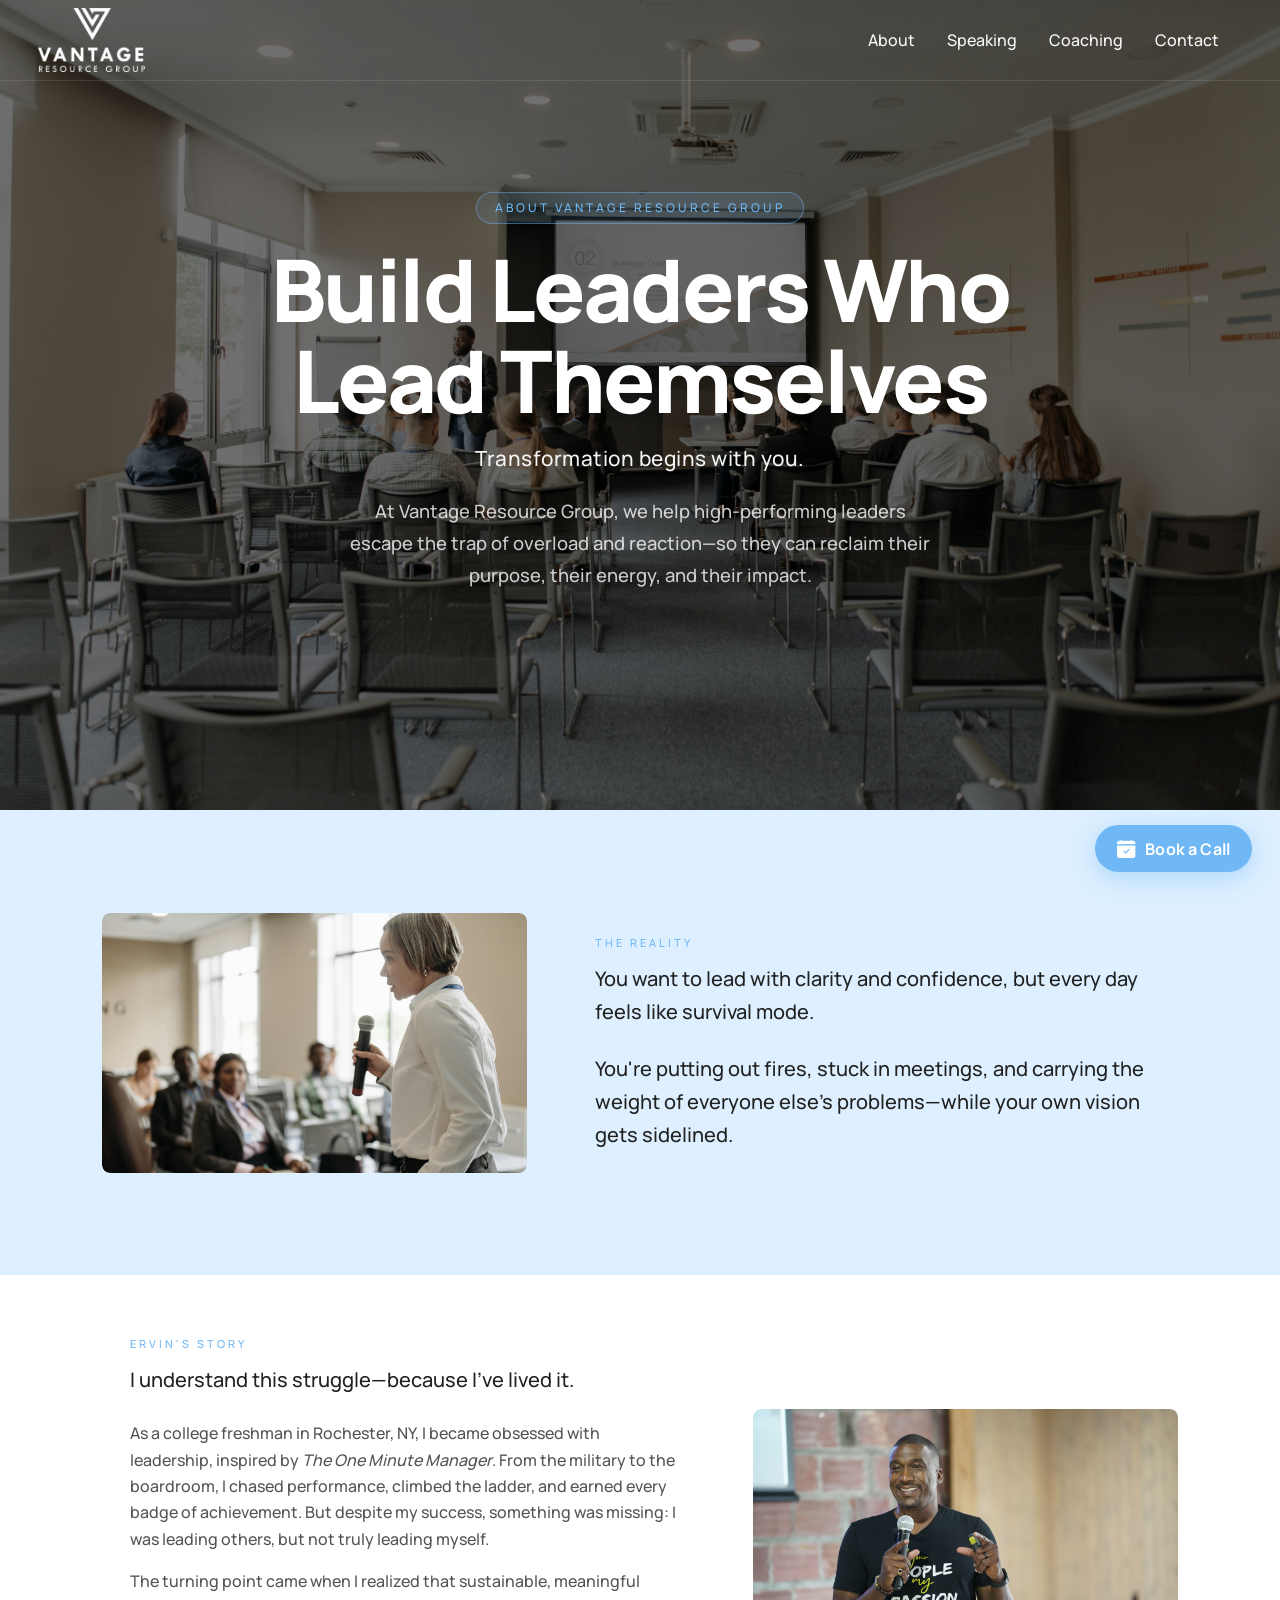
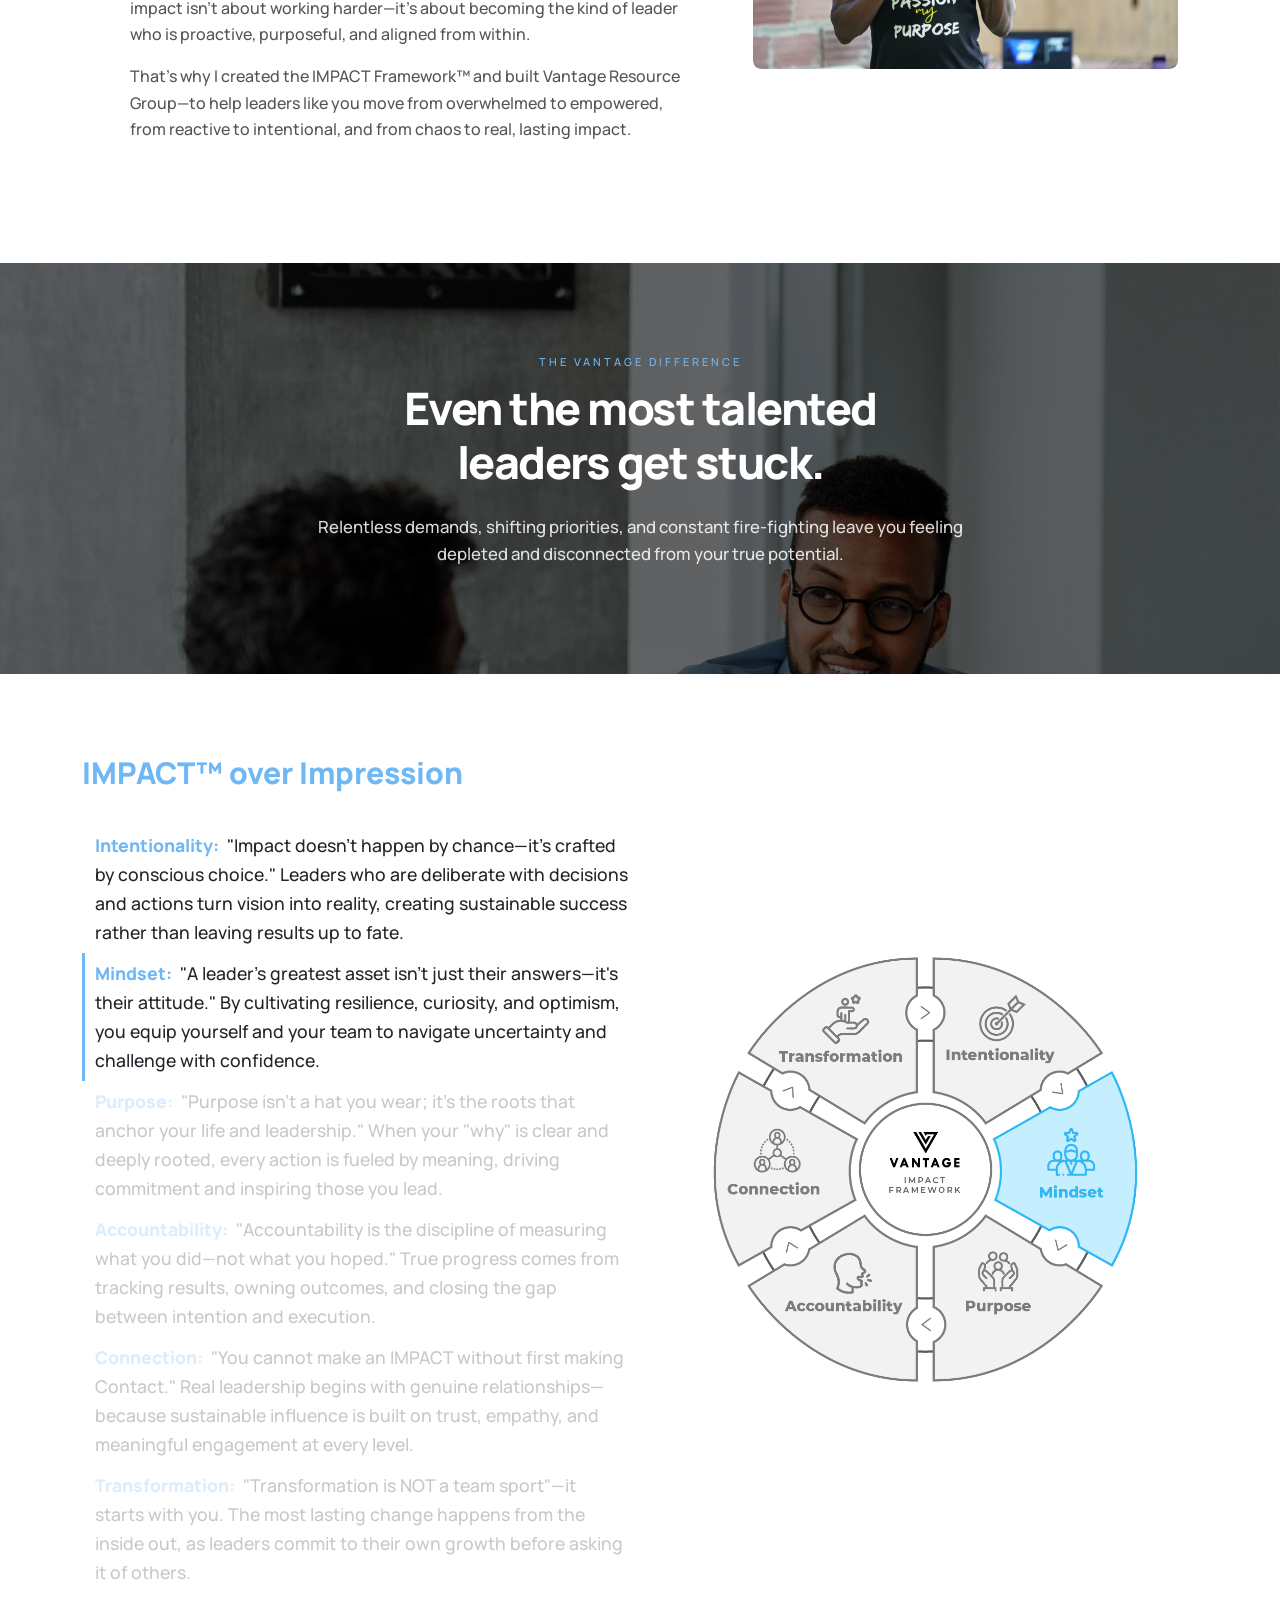
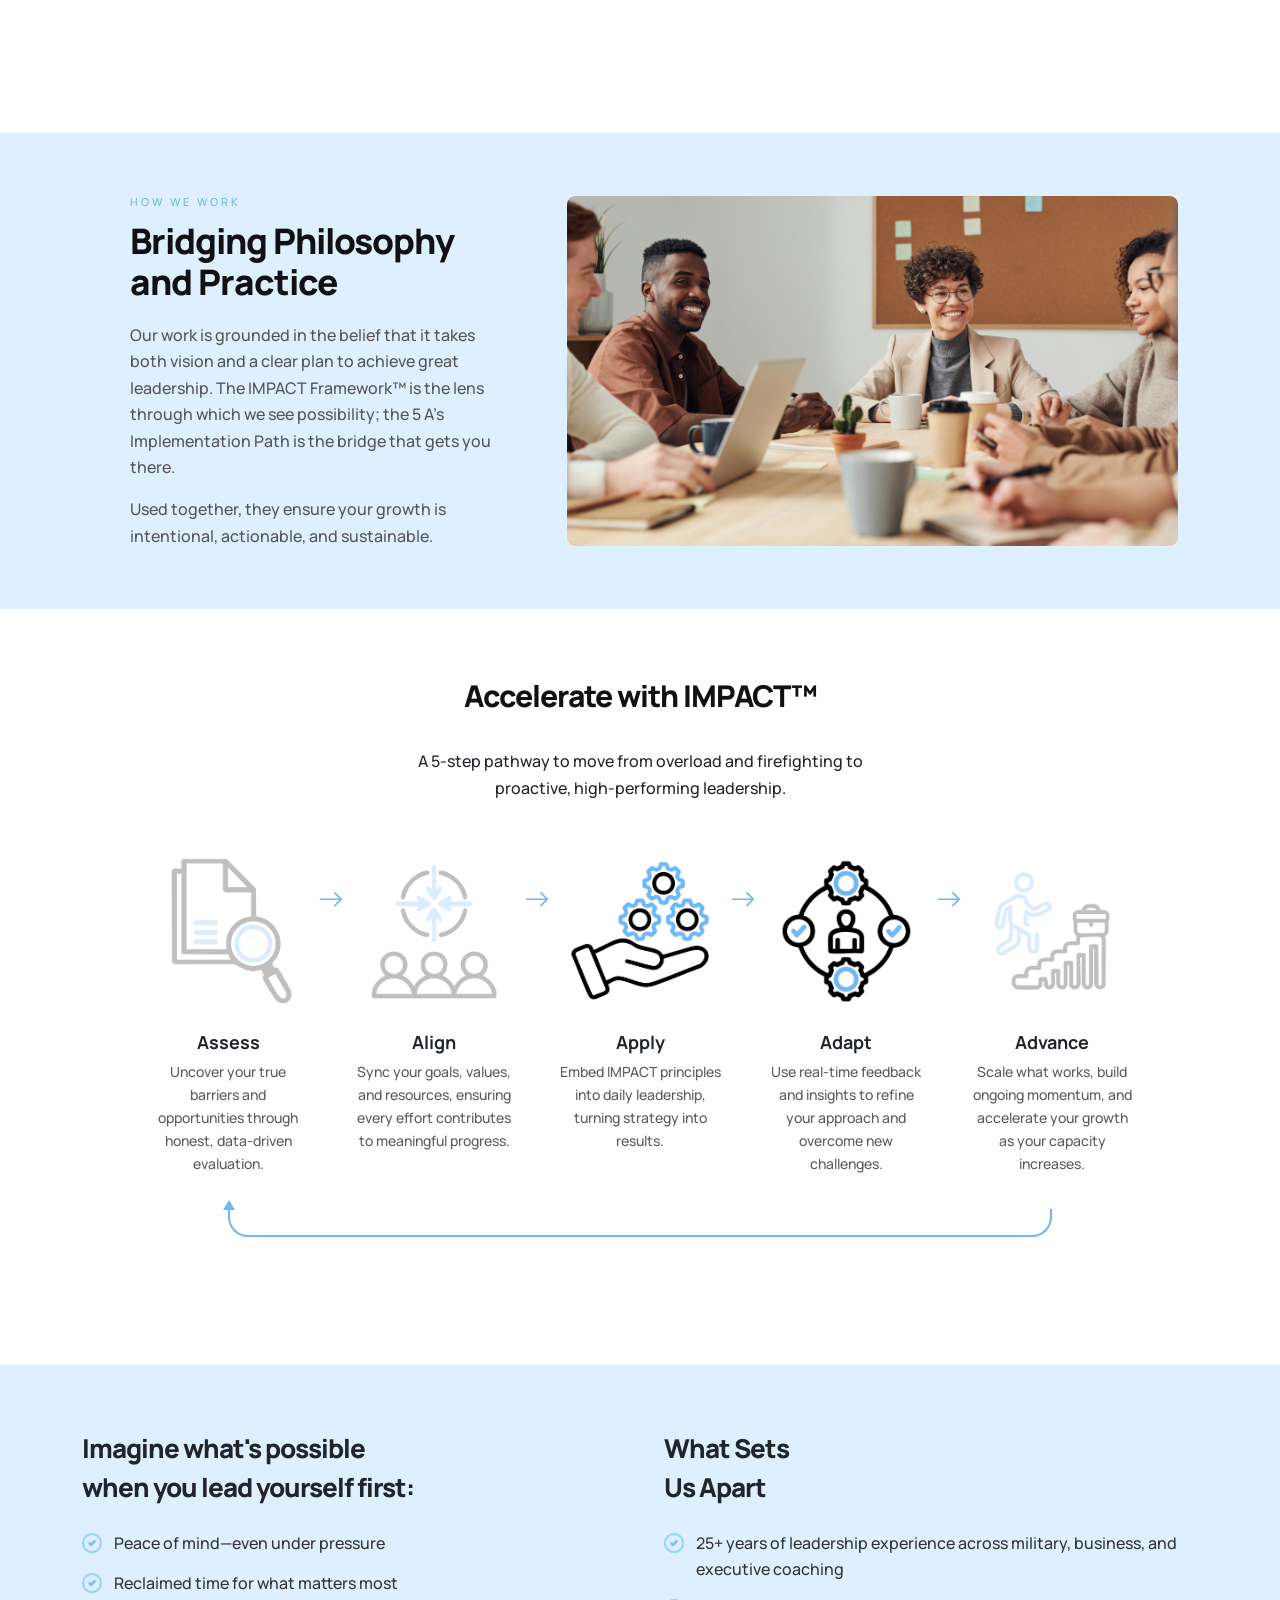
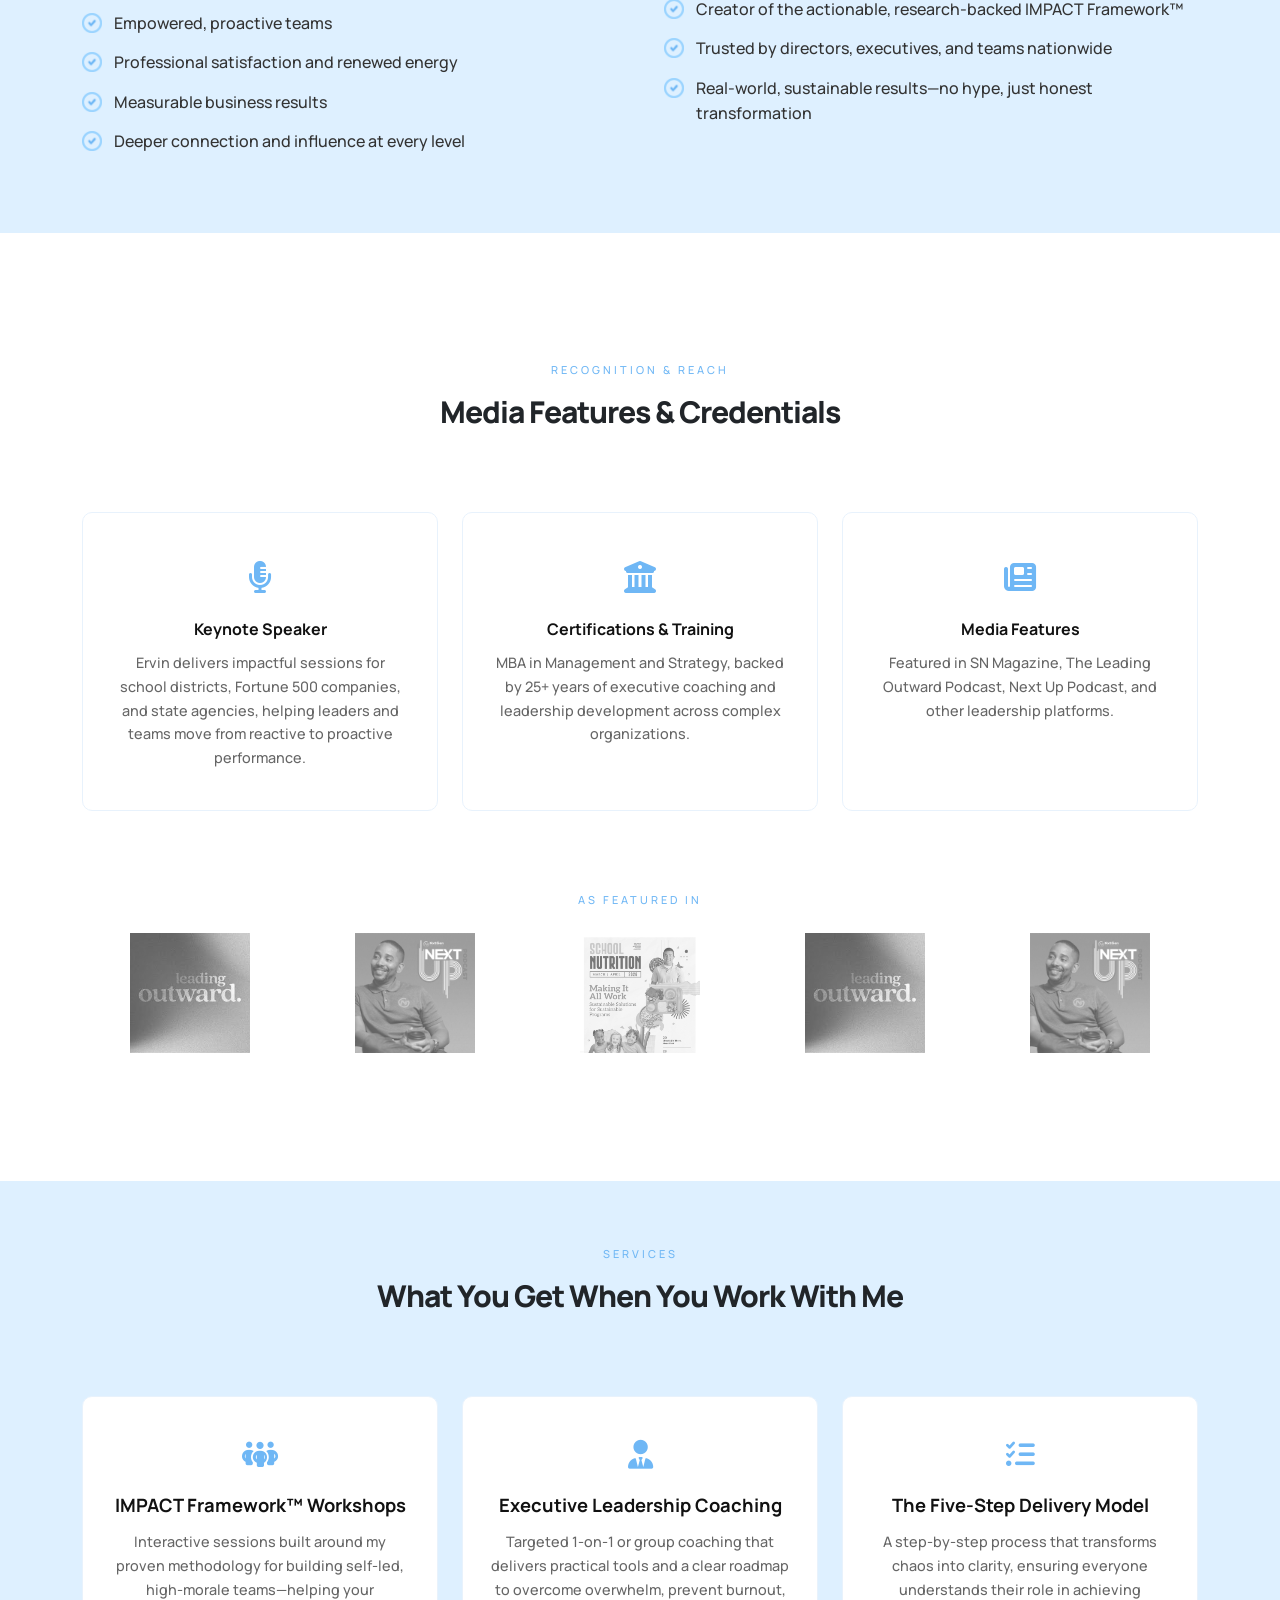
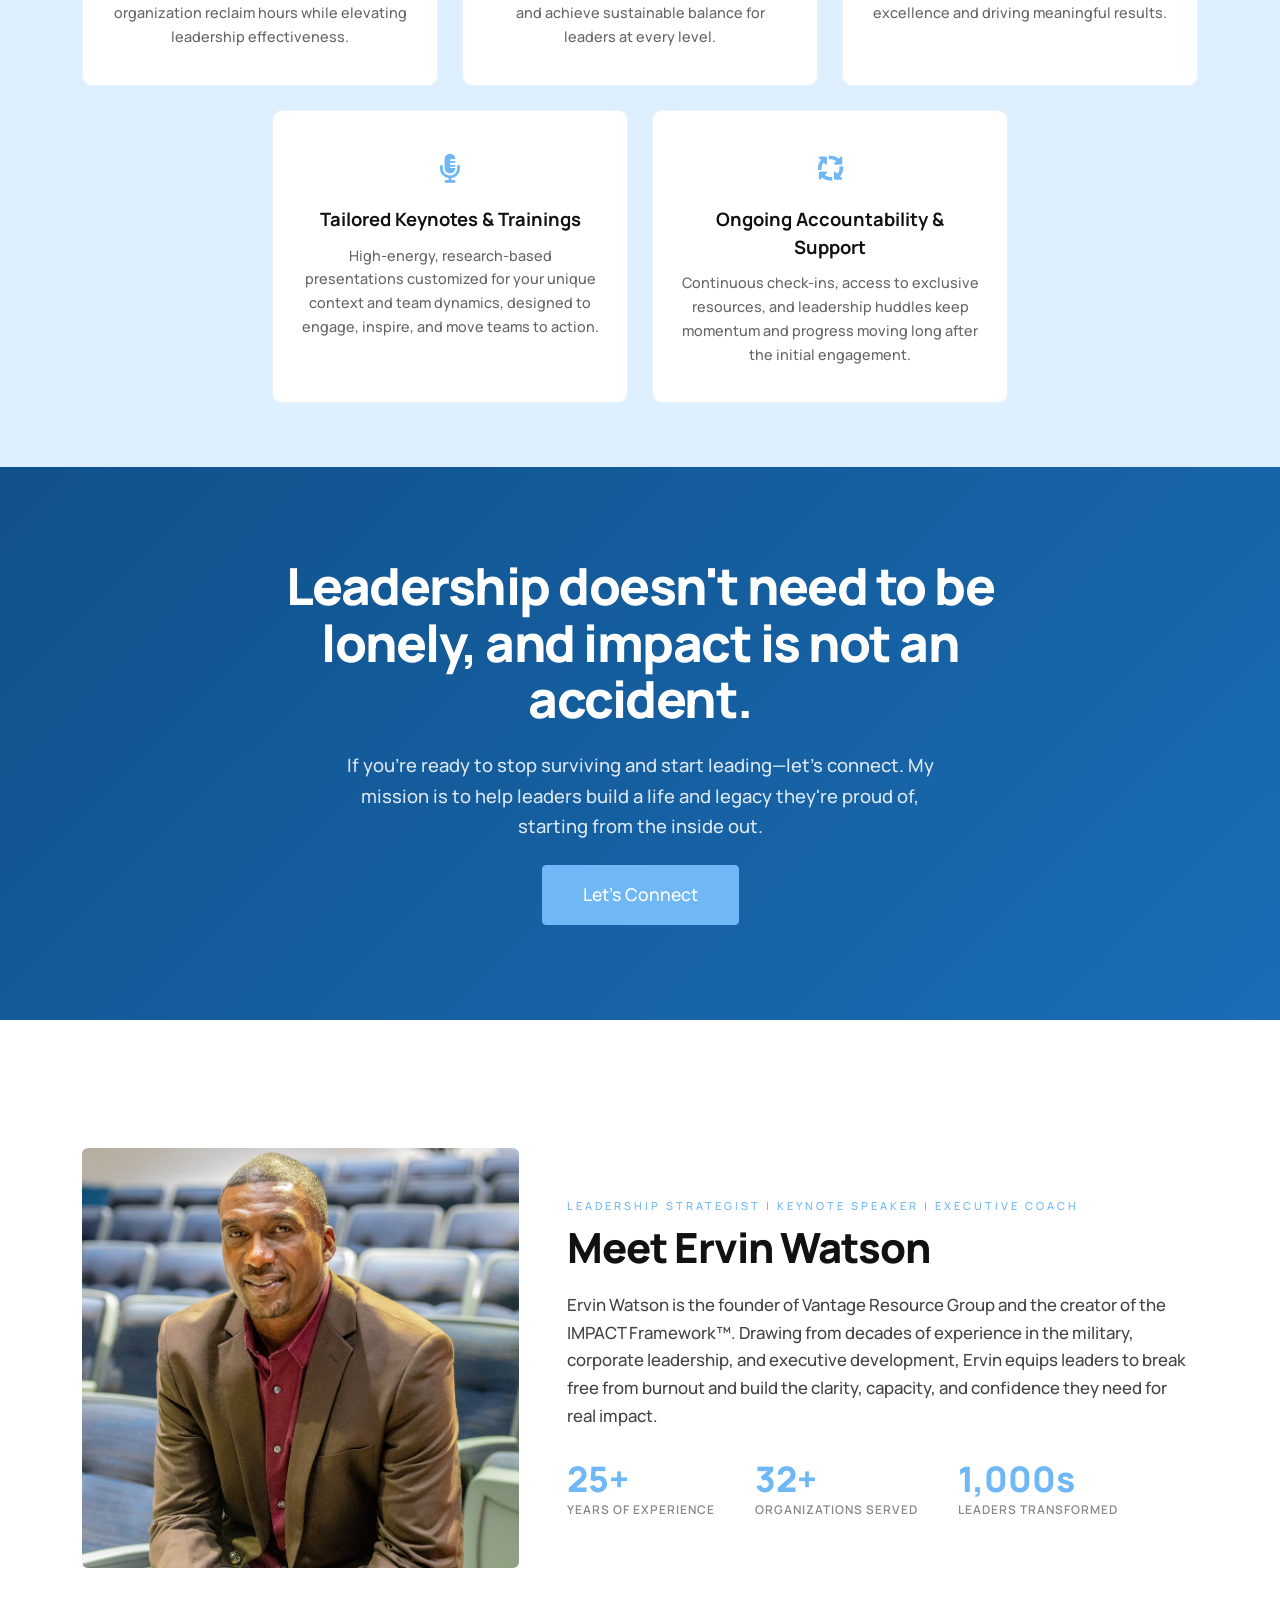
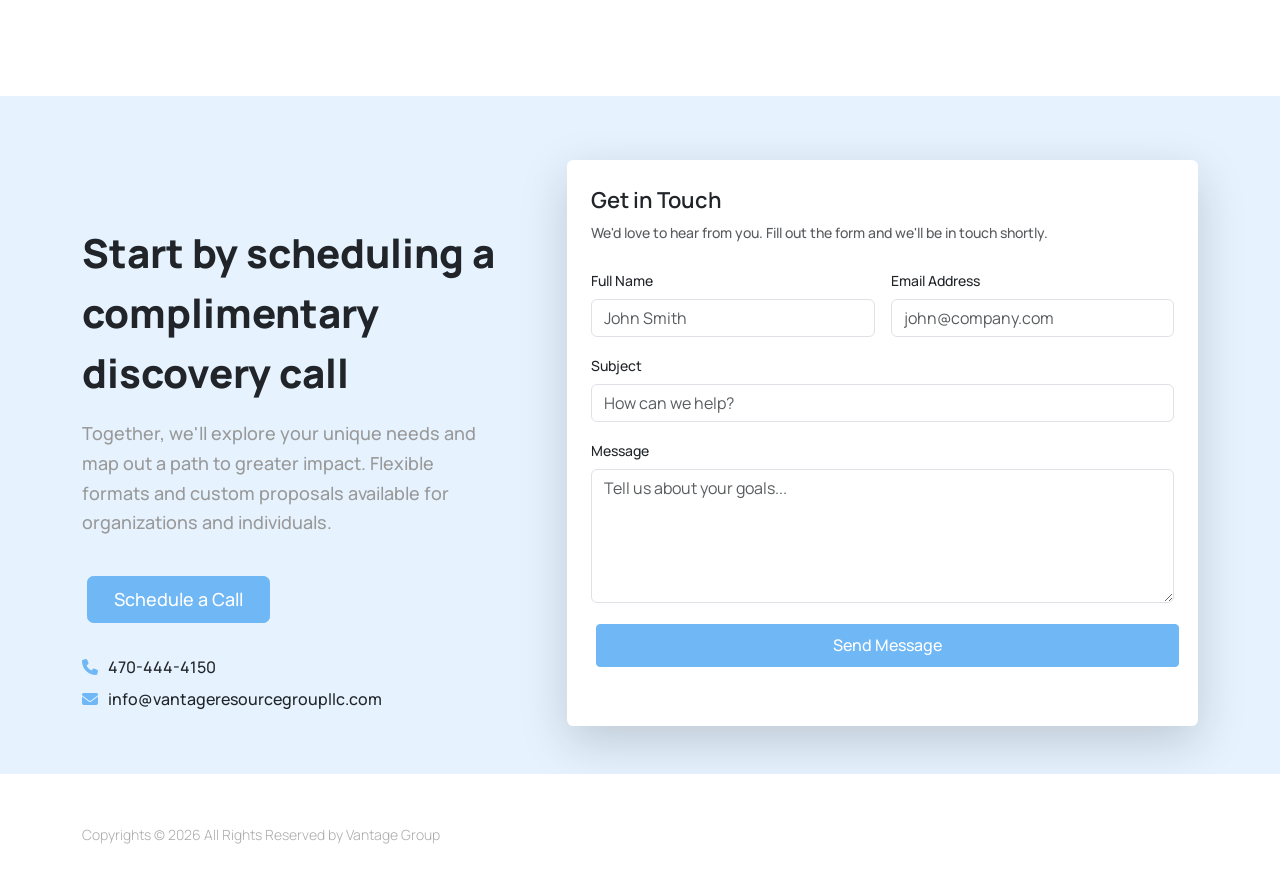
==== about.html @ b263b1ba "contact form working with the right email" ====
<!DOCTYPE html>
<html dir="ltr" lang="en-US">

<head>

	<meta http-equiv="content-type" content="text/html; charset=utf-8">
	<meta http-equiv="x-ua-compatible" content="IE=edge">
	<meta name="author" content="SemiColonWeb">
	<meta name="description" content="About Ervin Watson - Leadership strategist, keynote speaker, and founder of the IMPACT Framework™ at Vantage Resource Group.">

	<!-- Favicon -->
	<link rel="icon" type="image/x-icon" href="images/favicon.ico">

	<!-- Font Imports -->
	<link rel="preconnect" href="https://fonts.googleapis.com">
	<link rel="preconnect" href="https://fonts.gstatic.com" crossorigin>
	<link href="https://fonts.googleapis.com/css2?family=Manrope:wght@300;400;500;600;700;800&display=swap" rel="stylesheet">

	<!-- Core Style -->
	<link rel="stylesheet" href="style.css">

	<!-- Font Icons (CDN) -->
	<link rel="stylesheet" href="https://cdnjs.cloudflare.com/ajax/libs/font-awesome/6.5.1/css/all.min.css">
	<link rel="stylesheet" href="https://cdn.jsdelivr.net/npm/bootstrap-icons@1.11.2/font/bootstrap-icons.min.css">
	<link rel="stylesheet" href="https://unicons.iconscout.com/release/v4.0.8/css/line.css">
	<link rel="stylesheet" href="css/font-icons.css">
	<link rel="stylesheet" href="css/et-line.css">

	<!-- Plugins/Components CSS -->
	<link rel="stylesheet" href="css/swiper.css">

	<!-- Niche Demos -->
	<link rel="stylesheet" href="css/business.css">

	<!-- Custom CSS -->
	<link rel="stylesheet" href="css/custom.css">
	<meta name="viewport" content="width=device-width, initial-scale=1">

	<title>About us | Vantage Group</title>

</head>

<body class="stretched">

	<!-- Document Wrapper
	============================================= -->
	<div id="wrapper">

		<!-- Header
		============================================= -->
		<header id="header" class="full-header transparent-header dark header-size-md" data-sticky-class="not-dark"
			data-responsive-class="not-dark" data-sticky-offset="full" data-sticky-offset-negative="auto">
			<div id="header-wrap">
				<div class="container">
					<div class="header-row">

						<!-- Logo
						============================================= -->
						<div id="logo">
							<a href="index.html">
								<img class="logo-default p-2" srcset="images/logo-dark.png, images/logo-dark@2x.png 2x"
									src="images/logo-dark@2x.png" alt="Vantage Logo">
								<img class="logo-dark p-2" srcset="images/logo.png, images/logo@2x.png 2x"
									src="images/logo@2x.png" alt="Vantage Logo">
							</a>
						</div><!-- #logo end -->

						<div class="primary-menu-trigger">
							<button class="cnvs-hamburger" type="button" title="Open Mobile Menu">
								<span class="cnvs-hamburger-box"><span class="cnvs-hamburger-inner"></span></span>
							</button>
						</div>

						<!-- Primary Navigation
						============================================= -->
						<nav class="primary-menu">
							<ul class="menu-container">
								<li class="menu-item current-menu-item"><a class="menu-link" href="about.html">
										<div>About</div>
									</a></li>
								<li class="menu-item"><a class="menu-link" href="speaking.html">
										<div>Speaking</div>
									</a></li>
								<li class="menu-item"><a class="menu-link" href="coaching.html">
										<div>Coaching</div>
									</a></li>
								<li class="menu-item"><a class="menu-link" href="contact.html">
										<div>Contact</div>
									</a></li>
							</ul>
						</nav><!-- #primary-menu end -->

					</div>
				</div>
			</div>
			<div class="header-wrap-clone"></div>
		</header><!-- #header end -->

		<!-- Hero
		============================================= -->
		<section id="about-hero" class="include-header dark">
			<div class="vrg-about-hero-bg">
				<img src="images/about/about-bg.jpg" alt="" class="vrg-about-hero-img">
				<div class="vrg-about-hero-overlay"></div>
			</div>
			<div class="container vrg-about-hero-content mobile-about">
				<p class="vrg-about-eyebrow">About Vantage Resource Group</p>
				<h1 class="vrg-about-hero-title">Build Leaders Who<br>Lead Themselves</h1>
				<p class="vrg-about-hero-tagline">Transformation begins with you.</p>
				<p class="vrg-about-hero-sub">At Vantage Resource Group, we help high-performing leaders escape the trap of overload and reaction—so they can reclaim their purpose, their energy, and their impact.</p>
			</div>
		</section><!-- #about-hero end -->

		<!-- Content
		============================================= -->
		<section id="content">
			<div class="content-wrap pb-0 pt-0" style="z-index: 1;">

				<!-- Survival Mode Split Section
				============================================= -->
				<div class="section vrg-split-section" style="margin-bottom: 0 !important; background-color: #def0ff;  margin-top: 0;">
					<div class="container">
						<div class="row align-items-center g-0">

							<div data-animate="fadeInLeft" class="col-lg-5">
								<div class="vrg-split-img-wrap vrg-split-img-short">
									<img src="images/about/about-bg3.jpg" alt="Leader in survival mode" class="vrg-split-img">
								</div>
							</div>

							<div data-animate="fadeInRight" class="col-lg-7">
								<div class="vrg-split-text">
									<p class="vrg-about-label">The Reality</p>
									<p class="vrg-split-body">You want to lead with clarity and confidence, but every day feels like survival mode.</p>
									<p class="vrg-split-body">You're putting out fires, stuck in meetings, and carrying the weight of everyone else's problems—while your own vision gets sidelined.</p>
								</div>
							</div>

						</div>
					</div>
				</div><!-- Survival Mode end -->

				<!-- Ervin's Story
				============================================= -->
				<div class="section bg-transparent vrg-split-section" style="padding-top: 0 !important; padding-bottom: 60px !important; margin-top: 0 !important; margin-bottom: 0 !important;">
					<div class="container">
						<div class="row align-items-center g-0">

							<div data-animate="fadeInRight" class="col-lg-5 order-lg-2">
								<div class="vrg-split-img-wrap vrg-split-img-short">
									<img src="images/about/about-bg5.jpg" alt="Ervin Watson" class="vrg-split-img">
								</div>
							</div>

							<div data-animate="fadeInLeft" class="col-lg-7 order-lg-1">
								<div class="vrg-split-text">
									<p class="vrg-about-label">Ervin's Story</p>
									<p class="vrg-split-body">I understand this struggle—because I've lived it.</p>
									<p class="vrg-split-body-light">As a college freshman in Rochester, NY, I became obsessed with leadership, inspired by <em>The One Minute Manager</em>. From the military to the boardroom, I chased performance, climbed the ladder, and earned every badge of achievement. But despite my success, something was missing: I was leading others, but not truly leading myself.</p>
									<p class="vrg-split-body-light">The turning point came when I realized that sustainable, meaningful impact isn't about working harder—it's about becoming the kind of leader who is proactive, purposeful, and aligned from within.</p>
									<p class="vrg-split-body-light">That's why I created the IMPACT Framework™ and built Vantage Resource Group—to help leaders like you move from overwhelmed to empowered, from reactive to intentional, and from chaos to real, lasting impact.</p>
								</div>
							</div>

						</div>
					</div>
				</div><!-- Ervin's Story end -->

				<!-- Unique Approach / Proactivity Highlight
				============================================= -->
				<div data-animate="fadeIn" class="parallax scroll-detect mt-0 mb-0 border-top-0">
					<img src="images/parallax-bg.jpg" class="parallax-bg">
					<div class="parallax-overlay"></div>
					<div class="container" style="padding-top: 90px; padding-bottom: 90px;">
						<div class="row justify-content-center">
							<div class="col-lg-8 text-center dark">
								<p class="vrg-about-label" style="color: #6fb7f5;">The Vantage Difference</p>
								<h2 class="vrg-approach-title">Even the most talented<br>leaders get stuck.</h2>
								<p class="vrg-approach-body">Relentless demands, shifting priorities, and constant fire-fighting leave you feeling depleted and disconnected from your true potential.</p>
							</div>
						</div>
					</div>
				</div><!-- Approach end -->

				<!-- IMPACT Framework
				============================================= -->
				<div id="our-process" class="section mt-0 bg-transparent" style="margin-bottom: 0 !important; padding-top: 60px; padding-bottom: 60px;">
					<div class="container">
						<div class="row g-4 align-items-center py-3">

							<div data-animate="fadeInLeft" class="col-lg-6">
								<div>
									<h2 style="color: #6fb7f5;">IMPACT™ over Impression</h2>
									<div class="vrg-impact-quotes mt-3">
										<div class="vrg-iq-item active"><span class="vrg-iq-label">Intentionality:</span> "Impact doesn't happen by chance—it's crafted by conscious choice." Leaders who are deliberate with decisions and actions turn vision into reality, creating sustainable success rather than leaving results up to fate.</div>
										<div class="vrg-iq-item"><span class="vrg-iq-label">Mindset:</span> "A leader's greatest asset isn't just their answers—it's their attitude." By cultivating resilience, curiosity, and optimism, you equip yourself and your team to navigate uncertainty and challenge with confidence.</div>
										<div class="vrg-iq-item"><span class="vrg-iq-label">Purpose:</span> "Purpose isn't a hat you wear; it's the roots that anchor your life and leadership." When your "why" is clear and deeply rooted, every action is fueled by meaning, driving commitment and inspiring those you lead.</div>
										<div class="vrg-iq-item"><span class="vrg-iq-label">Accountability:</span> "Accountability is the discipline of measuring what you did—not what you hoped." True progress comes from tracking results, owning outcomes, and closing the gap between intention and execution.</div>
										<div class="vrg-iq-item"><span class="vrg-iq-label">Connection:</span> "You cannot make an IMPACT without first making Contact." Real leadership begins with genuine relationships—because sustainable influence is built on trust, empathy, and meaningful engagement at every level.</div>
										<div class="vrg-iq-item"><span class="vrg-iq-label">Transformation:</span> "Transformation is NOT a team sport"—it starts with you. The most lasting change happens from the inside out, as leaders commit to their own growth before asking it of others.</div>
									</div>
								</div>
							</div>

							<div data-animate="fadeInRight" class="col-lg-6">
								<div class="vrg-gallery-wrapper" style="justify-content: center;">
									<div class="vrg-gallery">
										<div class="vrg-gallery-track">
											<img src="images/impact-1.png" alt="" class="vrg-gallery-slide active"
												data-title="Intentionality" data-text="Lead by design, not by default">
											<img src="images/impact-2.png" alt="" class="vrg-gallery-slide"
												data-title="Mindset"
												data-text="Master internal narratives and build resilience">
											<img src="images/impact-3.png" alt="" class="vrg-gallery-slide"
												data-title="Purpose"
												data-text="Anchor every action to what matters most">
											<img src="images/impact-4.png" alt="" class="vrg-gallery-slide"
												data-title="Accountability"
												data-text="Foster ownership without burnout">
											<img src="images/impact-5.png" alt="" class="vrg-gallery-slide"
												data-title="Connection"
												data-text="Strengthen influence through authentic relationships">
											<img src="images/impact-6.png" alt="" class="vrg-gallery-slide"
												data-title="Transformation"
												data-text="Drive lasting, measurable growth">
										</div>
									</div>
								</div>
							</div>
						</div>
					</div>
				</div><!-- IMPACT Framework end -->

				<!-- Bridging Philosophy and Practice
				============================================= -->
				<div class="section vrg-split-section" style="background-color: #def0ff; padding-bottom: 0; padding-top: 0;">
					<div class="container">
						<div class="row align-items-center g-0">

							<div data-animate="fadeInRight" class="col-lg-7 order-lg-2">
								<div class="vrg-split-img-wrap vrg-split-img-shorter">
									<img src="images/about/about-bg4.jpg" alt="Bridging Philosophy and Practice" class="vrg-split-img">
								</div>
							</div>

							<div data-animate="fadeInLeft" class="col-lg-5 order-lg-1">
								<div class="vrg-split-text">
									<p class="vrg-about-label">How We Work</p>
									<h3 class="vrg-split-heading">Bridging Philosophy<br>and Practice</h3>
									<p class="vrg-split-body-light">Our work is grounded in the belief that it takes both vision and a clear plan to achieve great leadership. The IMPACT Framework™ is the lens through which we see possibility; the 5 A's Implementation Path is the bridge that gets you there.</p>
									<p class="vrg-split-body-light">Used together, they ensure your growth is intentional, actionable, and sustainable.</p>
								</div>
							</div>

						</div>
					</div>
				</div><!-- Bridging Philosophy end -->

				<!-- Accelerate with IMPACT — 5 A's connected process
				============================================= -->
				<div class="section" style="background-color: #fff; margin-top: 0 !important; padding-top: 0 !important;">
					<div class="container">

						<div class="text-center mb-5" data-animate="fadeInUp">
							<h2 class="text-transform-none" style="color: #111; letter-spacing: -1px;">Accelerate with IMPACT™</h2>
							<p class="mt-2" style="max-width: 620px; margin: 0 auto;">A 5-step pathway to move from overload and firefighting to <br> proactive, high-performing leadership.</p>
						</div>

						<div class="vrg-process-steps" data-animate="fadeInUp">

							<div class="vrg-ps-item vrg-team-item">
								<img src="images/a1.png" alt="Assess">
								<h5 class="mt-3 mb-1">Assess</h5>
								<p class="text-muted small">Uncover your true barriers and opportunities through honest, data-driven evaluation.</p>
							</div>

							<div class="vrg-ps-arrow"><i class="bi-arrow-right"></i></div>

							<div class="vrg-ps-item vrg-team-item">
								<img src="images/a2.png" alt="Align">
								<h5 class="mt-3 mb-1">Align</h5>
								<p class="text-muted small">Sync your goals, values, and resources, ensuring every effort contributes to meaningful progress.</p>
							</div>

							<div class="vrg-ps-arrow"><i class="bi-arrow-right"></i></div>

							<div class="vrg-ps-item vrg-team-item">
								<img src="images/a3.png" alt="Apply">
								<h5 class="mt-3 mb-1">Apply</h5>
								<p class="text-muted small">Embed IMPACT principles into daily leadership, turning strategy into results.</p>
							</div>

							<div class="vrg-ps-arrow"><i class="bi-arrow-right"></i></div>

							<div class="vrg-ps-item vrg-team-item">
								<img src="images/a4.png" alt="Adapt">
								<h5 class="mt-3 mb-1">Adapt</h5>
								<p class="text-muted small">Use real-time feedback and insights to refine your approach and overcome new challenges.</p>
							</div>

							<div class="vrg-ps-arrow"><i class="bi-arrow-right"></i></div>

							<div class="vrg-ps-item vrg-team-item">
								<img src="images/a5.png" alt="Advance">
								<h5 class="mt-3 mb-1">Advance</h5>
								<p class="text-muted small">Scale what works, build ongoing momentum, and accelerate your growth as your capacity increases.</p>
							</div>

						</div>

						<!-- Loop arrow (shown when Advance is active) -->
						<div data-animate="fadeInUp" id="vrg-loop-arrow">
							<div class="vrg-loop-arc"></div>
						</div>

					</div>
				</div><!-- 5 A's end -->

				<!-- Imagine / What Sets Us Apart
				============================================= -->
				<div class="section" style="background-color: #def0ff;">
					<div class="container">
						<div class="row g-5 justify-content-center">

							<div data-animate="fadeInLeft" class="col-lg-6">
								<h3 class="text-transform-none mb-4" style="font-weight: 800; letter-spacing: -1px;">Imagine what's possible <br> when you lead yourself first:</h3>
								<ul class="vrg-check-list">
									<li>Peace of mind—even under pressure</li>
									<li>Reclaimed time for what matters most</li>
									<li>Empowered, proactive teams</li>
									<li>Professional satisfaction and renewed energy</li>
									<li>Measurable business results</li>
									<li>Deeper connection and influence at every level</li>
								</ul>
							</div>

							<div data-animate="fadeInRight" class="col-lg-6">
								<h3 class="text-transform-none mb-4" style="font-weight: 800; letter-spacing: -1px;">What Sets <br> Us Apart</h3>
								<ul class="vrg-check-list">
									<li>25+ years of leadership experience across military, business, and executive coaching</li>
									<li>Creator of the actionable, research-backed IMPACT Framework™</li>
									<li>Trusted by directors, executives, and teams nationwide</li>
									<li>Real-world, sustainable results—no hype, just honest transformation</li>
								</ul>
							</div>

						</div>
					</div>
				</div><!-- Imagine / What Sets Us Apart end -->

				<!-- Media Features / Credentials
				============================================= -->
				<div class="section bg-transparent" >
					<div class="container">
						<div class="row justify-content-center mb-5">
							<div class="col-lg-7 text-center">
								<p class="vrg-about-label">Recognition &amp; Reach</p>
								<h2 class="text-transform-none" style="letter-spacing: -1px;">Media Features &amp; Credentials</h2>
							</div>
						</div>

						<!-- Credential Cards -->
						<div class="row g-4 justify-content-center mb-6">

							<div data-animate="fadeInLeft" class="col-sm-6 col-lg-4">
								<div class="vrg-credential-card">
									<i class="fa-solid fa-microphone-lines vrg-credential-icon"></i>
									<h5 class="vrg-credential-title">Keynote Speaker</h5>
									<p class="vrg-credential-desc">Ervin delivers impactful sessions for school districts, Fortune 500 companies, and state agencies, helping leaders and teams move from reactive to proactive performance.</p>
								</div>
							</div>

							<div data-animate="fadeInUp" class="col-sm-6 col-lg-4">
								<div class="vrg-credential-card">
									<i class="fa-solid fa-building-columns vrg-credential-icon"></i>
									<h5 class="vrg-credential-title">Certifications &amp; Training</h5>
									<p class="vrg-credential-desc">MBA in Management and Strategy, backed by 25+ years of executive coaching and leadership development across complex organizations.</p>
								</div>
							</div>

							<div data-animate="fadeInRight" class="col-sm-6 col-lg-4">
								<div class="vrg-credential-card">
									<i class="fa-solid fa-newspaper vrg-credential-icon"></i>
									<h5 class="vrg-credential-title">Media Features</h5>
									<p class="vrg-credential-desc">Featured in SN Magazine, The Leading Outward Podcast, Next Up Podcast, and other leadership platforms.</p>
								</div>
							</div>

						</div>

						<!-- Media Logo Strip -->
						<div class="text-center mb-4">
							<p class="vrg-about-label">As Featured In</p>
						</div>
						<div id="oc-media-logos" class="owl-carousel owl-carousel-full carousel-widget customjs">
							<div class="oc-item text-center">
								<img src="images/about/logo1.jpg" alt="Media outlet" class="vrg-media-logo-img">
							</div>
							<div class="oc-item text-center">
								<img src="images/about/logo2.jpg" alt="Media outlet" class="vrg-media-logo-img">
							</div>
							<div class="oc-item text-center">
								<img src="images/about/logo3.jpg" alt="Media outlet" class="vrg-media-logo-img">
							</div>
							<!-- Duplicated for continuous loop feel -->
							<div class="oc-item text-center">
								<img src="images/about/logo1.jpg" alt="Media outlet" class="vrg-media-logo-img">
							</div>
							<div class="oc-item text-center">
								<img src="images/about/logo2.jpg" alt="Media outlet" class="vrg-media-logo-img">
							</div>
							<div class="oc-item text-center">
								<img src="images/about/logo3.jpg" alt="Media outlet" class="vrg-media-logo-img">
							</div>
							<div class="oc-item text-center">
								<img src="images/about/logo1.jpg" alt="Media outlet" class="vrg-media-logo-img">
							</div>
							<div class="oc-item text-center">
								<img src="images/about/logo2.jpg" alt="Media outlet" class="vrg-media-logo-img">
							</div>
							<div class="oc-item text-center">
								<img src="images/about/logo3.jpg" alt="Media outlet" class="vrg-media-logo-img">
							</div>
						</div>

					</div>
				</div><!-- Media end -->

				<!-- What You Get
				============================================= -->
				<div class="section" style="background-color: #def0ff; margin-bottom: 0 !important;">
					<div class="container">
						<div class="row justify-content-center mb-5">
							<div class="col-lg-7 text-center" data-animate="fadeInUp">
								<p class="vrg-about-label">Services</p>
								<h2 class="text-transform-none" style="letter-spacing: -1px;">What You Get When You Work With Me</h2>
							</div>
						</div>

						<div class="row g-4 justify-content-center">

							<div data-animate="fadeInUp" class="col-sm-6 col-lg-4">
								<div class="vrg-value-card">
									<div class="vrg-value-icon"><i class="fa-solid fa-people-group"></i></div>
									<h5 class="vrg-value-title">IMPACT Framework™ Workshops</h5>
									<p class="vrg-value-desc">Interactive sessions built around my proven methodology for building self-led, high-morale teams—helping your organization reclaim hours while elevating leadership effectiveness.</p>
								</div>
							</div>

							<div data-animate="fadeInUp" class="col-sm-6 col-lg-4">
								<div class="vrg-value-card">
									<div class="vrg-value-icon"><i class="fa-solid fa-user-tie"></i></div>
									<h5 class="vrg-value-title">Executive Leadership Coaching</h5>
									<p class="vrg-value-desc">Targeted 1-on-1 or group coaching that delivers practical tools and a clear roadmap to overcome overwhelm, prevent burnout, and achieve sustainable balance for leaders at every level.</p>
								</div>
							</div>

							<div data-animate="fadeInUp" class="col-sm-6 col-lg-4">
								<div class="vrg-value-card">
									<div class="vrg-value-icon"><i class="fa-solid fa-list-check"></i></div>
									<h5 class="vrg-value-title">The Five-Step Delivery Model</h5>
									<p class="vrg-value-desc">A step-by-step process that transforms chaos into clarity, ensuring everyone understands their role in achieving excellence and driving meaningful results.</p>
								</div>
							</div>

							<div data-animate="fadeInUp" class="col-sm-6 col-lg-4">
								<div class="vrg-value-card">
									<div class="vrg-value-icon"><i class="fa-solid fa-microphone-lines"></i></div>
									<h5 class="vrg-value-title">Tailored Keynotes &amp; Trainings</h5>
									<p class="vrg-value-desc">High-energy, research-based presentations customized for your unique context and team dynamics, designed to engage, inspire, and move teams to action.</p>
								</div>
							</div>

							<div data-animate="fadeInUp" class="col-sm-6 col-lg-4">
								<div class="vrg-value-card">
									<div class="vrg-value-icon"><i class="fa-solid fa-arrows-spin"></i></div>
									<h5 class="vrg-value-title">Ongoing Accountability &amp; Support</h5>
									<p class="vrg-value-desc">Continuous check-ins, access to exclusive resources, and leadership huddles keep momentum and progress moving long after the initial engagement.</p>
								</div>
							</div>

						</div>
					</div>
				</div><!-- What You Get end -->

				<!-- Leadership Banner
				============================================= -->
				<div class="section vrg-leadership-banner" style="margin-top: 0 !important;">
					<div class="container">
						<div class="row justify-content-center">
							<div class="col-lg-9 text-center" data-animate="fadeInUp">
								<h2 class="vrg-banner-headline">Leadership doesn't need to be lonely, and impact is not an accident.</h2>
								<p class="vrg-banner-sub">If you're ready to stop surviving and start leading—let's connect. My mission is to help leaders build a life and legacy they're proud of, starting from the inside out.</p>
								<a href="https://calendly.com/ervinwatson/discovery-call" target="_blank" class="button button-rounded text-transform-none ls-0 font-primary mt-4" style="font-size: 1.1rem; padding: 16px 40px;">Let's Connect</a>
							</div>
						</div>
					</div>
				</div><!-- Leadership Banner end -->

				<!-- Photo + Bio
				============================================= -->
				<div class="section bg-transparent">
					<div class="container">
						<div class="row align-items-center g-5">

							<div data-animate="fadeInLeft" class="col-lg-5 text-center">
								<img src="images/about/ervin.png" alt="Ervin Watson" class="vrg-about-photo">
							</div>

							<div data-animate="fadeInRight" class="col-lg-7">
								<p class="vrg-about-label">Leadership Strategist | Keynote Speaker | Executive Coach</p>
								<h2 class="vrg-about-bio-name">Meet Ervin Watson</h2>
								<p class="vrg-about-bio-text">Ervin Watson is the founder of Vantage Resource Group and the creator of the IMPACT Framework™. Drawing from decades of experience in the military, corporate leadership, and executive development, Ervin equips leaders to break free from burnout and build the clarity, capacity, and confidence they need for real impact.</p>

								<div class="vrg-about-stats">
									<div class="vrg-stat">
										<span class="vrg-stat-num">25+</span>
										<span class="vrg-stat-label">Years of Experience</span>
									</div>
									<div class="vrg-stat">
										<span class="vrg-stat-num">32+</span>
										<span class="vrg-stat-label">Organizations Served</span>
									</div>
									<div class="vrg-stat">
										<span class="vrg-stat-num">1,000s</span>
										<span class="vrg-stat-label">Leaders Transformed</span>
									</div>
								</div>
							</div>

						</div>
					</div>
				</div><!-- Bio end -->

				<!-- Discovery Call
				============================================= -->
				<div id="contact" data-animate="fadeInUp" class="section pb-0 mb-0" style="background-color: #e6f3ff;">
					<div class="container">
						<div class="row align-items-center g-5">

							<div class="col-lg-5 mobile-cont" style="padding-right: 3em !important;">
								<h3 class="mb-0" style="font-size: 40px;">Start by scheduling a complimentary discovery call</h3>
								<p class="mt-3" style="font-size: 18px; color: #999;">Together, we'll explore your unique needs and map out a path to greater impact. Flexible formats and custom proposals available for organizations and individuals.</p>

								<a href="https://calendly.com/ervinwatson/discovery-call" target="_blank" rel="noopener" class="button button-large rounded-4 mt-2 mb-4" style="background-color: #6fb7f5; border-color: #6fb7f5; color: #fff;">Schedule a Call</a>

								<div class="d-flex flex-column gap-2 mt-2">
									<a href="tel:+14704444150" class="d-flex align-items-center gap-2 text-decoration-none text-dark">
										<i class="fa-solid fa-phone" style="color: #6fb7f5; width:18px;"></i>
										<span>470-444-4150</span>
									</a>
									<a href="mailto:info@vantageresourcegroupllc.com" class="d-flex align-items-center gap-2 text-decoration-none text-dark">
										<i class="fa-solid fa-envelope" style="color: #6fb7f5; width:18px;"></i>
										<span>info@vantageresourcegroupllc.com</span>
									</a>
								</div>
							</div>

							<!-- Contact Form
							============================================= -->
							<div class="col-lg-7 mb-5">
								<div class="card border-0 shadow-lg p-4 rounded-4">
									<h4 class="mb-1 fw-semibold">Get in Touch</h4>
									<p class="text-muted mb-4" style="font-size: 14px;">We'd love to hear from you. Fill
										out the form and we'll be in touch shortly.</p>
									<form id="contact-form" name="contact-form" action="https://formsubmit.co/ajax/info@vantageresourcegroupllc.com" method="POST">
										<div class="row g-3">
											<div class="col-md-6">
												<label for="contact-name" class="form-label fw-medium"
													style="font-size: 14px;">Full Name</label>
												<input type="text" id="contact-name" name="contact-name"
													class="form-control" placeholder="John Smith" required>
											</div>
											<div class="col-md-6">
												<label for="contact-email" class="form-label fw-medium"
													style="font-size: 14px;">Email Address</label>
												<input type="email" id="contact-email" name="contact-email"
													class="form-control" placeholder="john@company.com" required>
											</div>
											<div class="col-12">
												<label for="contact-subject" class="form-label fw-medium"
													style="font-size: 14px;">Subject</label>
												<input type="text" id="contact-subject" name="contact-subject"
													class="form-control" placeholder="How can we help?">
											</div>
											<div class="col-12">
												<label for="contact-message" class="form-label fw-medium"
													style="font-size: 14px;">Message</label>
												<textarea id="contact-message" name="contact-message"
													class="form-control" rows="5"
													placeholder="Tell us about your goals..." required></textarea>
											</div>
											<div class="col-12">
												<button type="submit"
													class="button button-rounded text-transform-none ls-0 font-primary w-100">Send
													Message</button>
											</div>
										</div>
									</form>
								</div>
							</div>

						</div>
					</div>
				</div><!-- Discovery Call end -->

			</div>
		</section><!-- #content end -->

		<!-- Footer
		============================================= -->
		<footer id="footer" class="border-0" style="padding: 0 !important; background-color: #FFF">
			<div class="container">
				<div class="footer">
					<div class="row col-mb-50">
						<div class="col-md-12">
							<div class="row justify-content-between col-mb-30 mt-5">
								<div class="col-12 col-md-auto text-center text-md-start">
									<small class="fw-light" style="color: #AAA">Copyrights &copy; 2026 All Rights Reserved by Vantage Group</small>
								</div>
							</div>
						</div>
					</div>
				</div>
			</div>
		</footer><!-- #footer end -->

	</div><!-- #wrapper end -->


	<script>
		(function () {
			var LIMIT = 280;

			var modalEl = document.createElement('div');
			modalEl.id = 'vrg-testimonial-modal';
			modalEl.className = 'modal fade';
			modalEl.setAttribute('tabindex', '-1');
			modalEl.innerHTML = [
				'<div class="modal-dialog modal-dialog-centered">',
					'<div class="modal-content p-5 rounded-4 border-0 shadow">',
						'<button type="button" class="btn-close align-self-end mb-3" data-bs-dismiss="modal" aria-label="Close"></button>',
						'<p class="vrg-modal-text mb-4"></p>',
						'<h4 class="vrg-modal-name h6 mb-1"></h4>',
						'<small class="vrg-modal-role d-block mb-3"></small>',
						'<div>',
							'<i class="bi-star-fill text-warning"></i>',
							'<i class="bi-star-fill text-warning"></i>',
							'<i class="bi-star-fill text-warning"></i>',
							'<i class="bi-star-fill text-warning"></i>',
							'<i class="bi-star-fill text-warning"></i>',
						'</div>',
					'</div>',
				'</div>'
			].join('');
			document.body.appendChild(modalEl);
			var bsModal = null;

			window.addEventListener('load', function () {
				document.querySelectorAll('.fslider.testimonial .slide p.mb-4').forEach(function (p) {
					var full = p.textContent.trim();
					if (full.length <= LIMIT) return;
					var short = full.slice(0, LIMIT).trimEnd();

					var slide  = p.parentElement;
					var nameEl = slide.querySelector('h4');
					var roleEl = slide.querySelector('small');

					p.innerHTML = '';
					p.appendChild(document.createTextNode(short + '\u2026 '));
					var more = document.createElement('a');
					more.href = '#';
					more.className = 'vrg-read-more';
					more.textContent = 'Read more';
					more.addEventListener('click', function (e) {
						e.preventDefault();
						modalEl.querySelector('.vrg-modal-text').textContent = full;
						modalEl.querySelector('.vrg-modal-name').textContent = nameEl ? nameEl.textContent.trim() : '';
						modalEl.querySelector('.vrg-modal-role').textContent = roleEl ? roleEl.textContent.trim() : '';
						if (!bsModal) bsModal = new bootstrap.Modal(modalEl);
						bsModal.show();
					});
					p.appendChild(more);
				});
			});
		})();
	</script>

	<!-- Floating CTA Button -->
	<a href="https://calendly.com/ervinwatson/discovery-call" target="_blank" rel="noopener" class="vrg-float-cta" aria-label="Schedule a Discovery Call">
		<span class="vrg-float-cta-icon"><i class="bi-calendar-check-fill"></i></span>
		<span class="vrg-float-cta-text">Book a Call</span>
	</a>

	<!-- JavaScripts
	============================================= -->
	<script src="js/plugins.min.js"></script>
	<script src="js/functions.bundle.js"></script>

	<!-- Media logos carousel -->
	<script>
		jQuery(window).on('load', function () {
			jQuery('#oc-media-logos').owlCarousel({
				loop: true,
				autoplay: true,
				autoplayTimeout: 2000,
				autoplaySpeed: 1000,
				autoplayHoverPause: true,
				dots: false,
				nav: false,
				margin: 10,
				items: 2,
				responsive: {
					576: { items: 3, margin: 10 },
					992: { items: 5, margin: 10 }
				}
			});
		});
	</script>

	<!-- 5 A's highlight animation -->
	<script>
		(function () {
			var items = document.querySelectorAll('.vrg-team-item');
			if (items.length) {
				var current = 0;
				items[current].classList.add('vrg-team-active');
				setInterval(function () {
					items[current].classList.remove('vrg-team-active');
					current = (current + 1) % items.length;
					items[current].classList.add('vrg-team-active');
				}, 1200);
			}
		})();
	</script>

	<!-- Loop arc alignment -->
	<script>
		(function () {
			function alignLoopArc() {
				var steps = document.querySelectorAll('.vrg-ps-item');
				var arc = document.querySelector('.vrg-loop-arc');
				var container = document.querySelector('.vrg-process-steps');
				if (!steps.length || !arc || !container) return;
				var firstRect = steps[0].getBoundingClientRect();
				var lastRect  = steps[steps.length - 1].getBoundingClientRect();
				var containerRect = container.getBoundingClientRect();
				var leftOffset  = (firstRect.left + firstRect.width / 2) - containerRect.left;
				var rightOffset = containerRect.right - (lastRect.left + lastRect.width / 2);
				arc.style.marginLeft  = leftOffset + 'px';
				arc.style.marginRight = rightOffset + 'px';
			}
			window.addEventListener('load', alignLoopArc);
			window.addEventListener('resize', alignLoopArc);
		})();
	</script>

	<!-- IMPACT gallery -->
	<script>
		(function () {
			var slides = document.querySelectorAll('#our-process .vrg-gallery-slide');
			var quotes = document.querySelectorAll('#our-process .vrg-iq-item');
			if (!slides.length) return;
			var current = 0;
			setInterval(function () {
				slides[current].classList.remove('active');
				quotes[current].classList.remove('active');
				current = (current + 1) % slides.length;
				slides[current].classList.add('active');
				quotes[current].classList.add('active');
			}, 3000);
		})();
	</script>

	<!-- Story tabs -->
	<script>
		(function () {
			var buttons = document.querySelectorAll('.vrg-tab-btn');
			var panels  = document.querySelectorAll('.vrg-tab-panel');

			buttons.forEach(function (btn) {
				btn.addEventListener('click', function () {
					var target = btn.getAttribute('data-tab');

					buttons.forEach(function (b) { b.classList.remove('active'); });
					panels.forEach(function (p) {
						p.classList.remove('active');
						p.style.display = 'none';
					});

					btn.classList.add('active');
					var panel = document.getElementById(target);
					if (panel) {
						panel.style.display = 'block';
						// Trigger transition on next frame
						requestAnimationFrame(function () {
							panel.classList.add('active');
						});
					}
				});
			});
		})();
	</script>

	<!-- Mobile menu positioning -->
	<script>
		(function () {
			var hamburger = document.querySelector('.cnvs-hamburger');
			var menu = document.querySelector('#header .primary-menu');
			var headerWrap = document.getElementById('header-wrap');
			if (hamburger && menu && headerWrap) {
				function positionMenu() {
					menu.style.top = headerWrap.getBoundingClientRect().bottom + 'px';
				}
				hamburger.addEventListener('click', positionMenu);
				window.addEventListener('resize', positionMenu);
			}
		})();
	</script>


	<script>
		(function () {
			var form = document.getElementById('contact-form');
			if (!form) return;
			form.addEventListener('submit', function (e) {
				e.preventDefault();
				var btn = form.querySelector('button[type="submit"]');
				var label = btn.textContent;
				btn.disabled = true;
				btn.textContent = 'Sending…';
				fetch(form.action, {
					method: 'POST',
					headers: { 'Accept': 'application/json' },
					body: new FormData(form)
				})
				.then(function (r) { return r.json(); })
				.then(function (data) {
					if (data.success === 'true' || data.success === true) {
						showMsg(true, "Message sent! We’ll be in touch within 1–2 business days.");
						form.reset();
					} else {
						showMsg(false, 'Something went wrong. Please try again or email us directly.');
					}
				})
				.catch(function () {
					showMsg(false, 'Something went wrong. Please try again or email us directly.');
				})
				.then(function () { btn.disabled = false; btn.textContent = label; });
			});
			function showMsg(ok, txt) {
				var el = document.getElementById('vrg-form-msg');
				if (!el) {
					el = document.createElement('p');
					el.id = 'vrg-form-msg';
					el.style.cssText = 'margin-top:12px;padding:10px 16px;border-radius:6px;font-weight:600;font-size:.9rem;';
					form.appendChild(el);
				}
				el.style.background = ok ? '#d4edda' : '#f8d7da';
				el.style.color = ok ? '#155724' : '#721c24';
				el.textContent = txt;
			}
		})();
	</script>

</body>

</html>
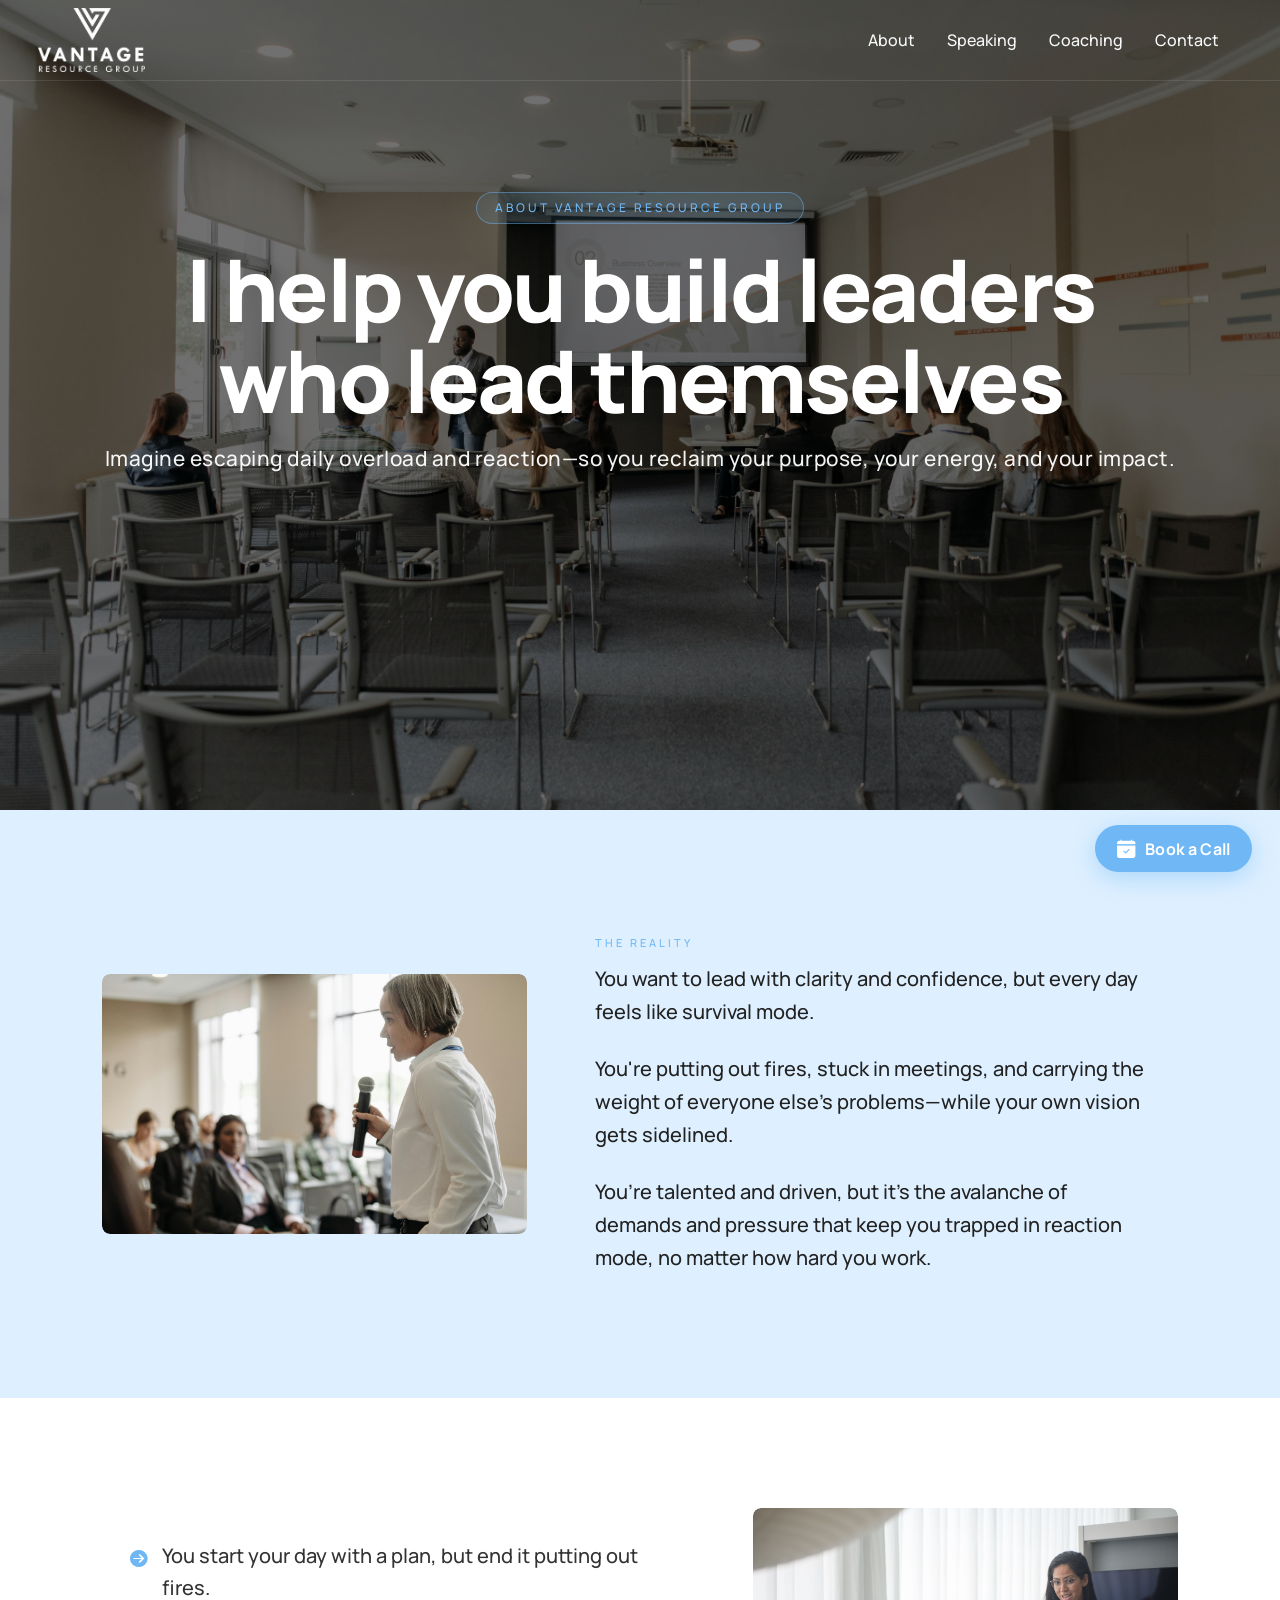
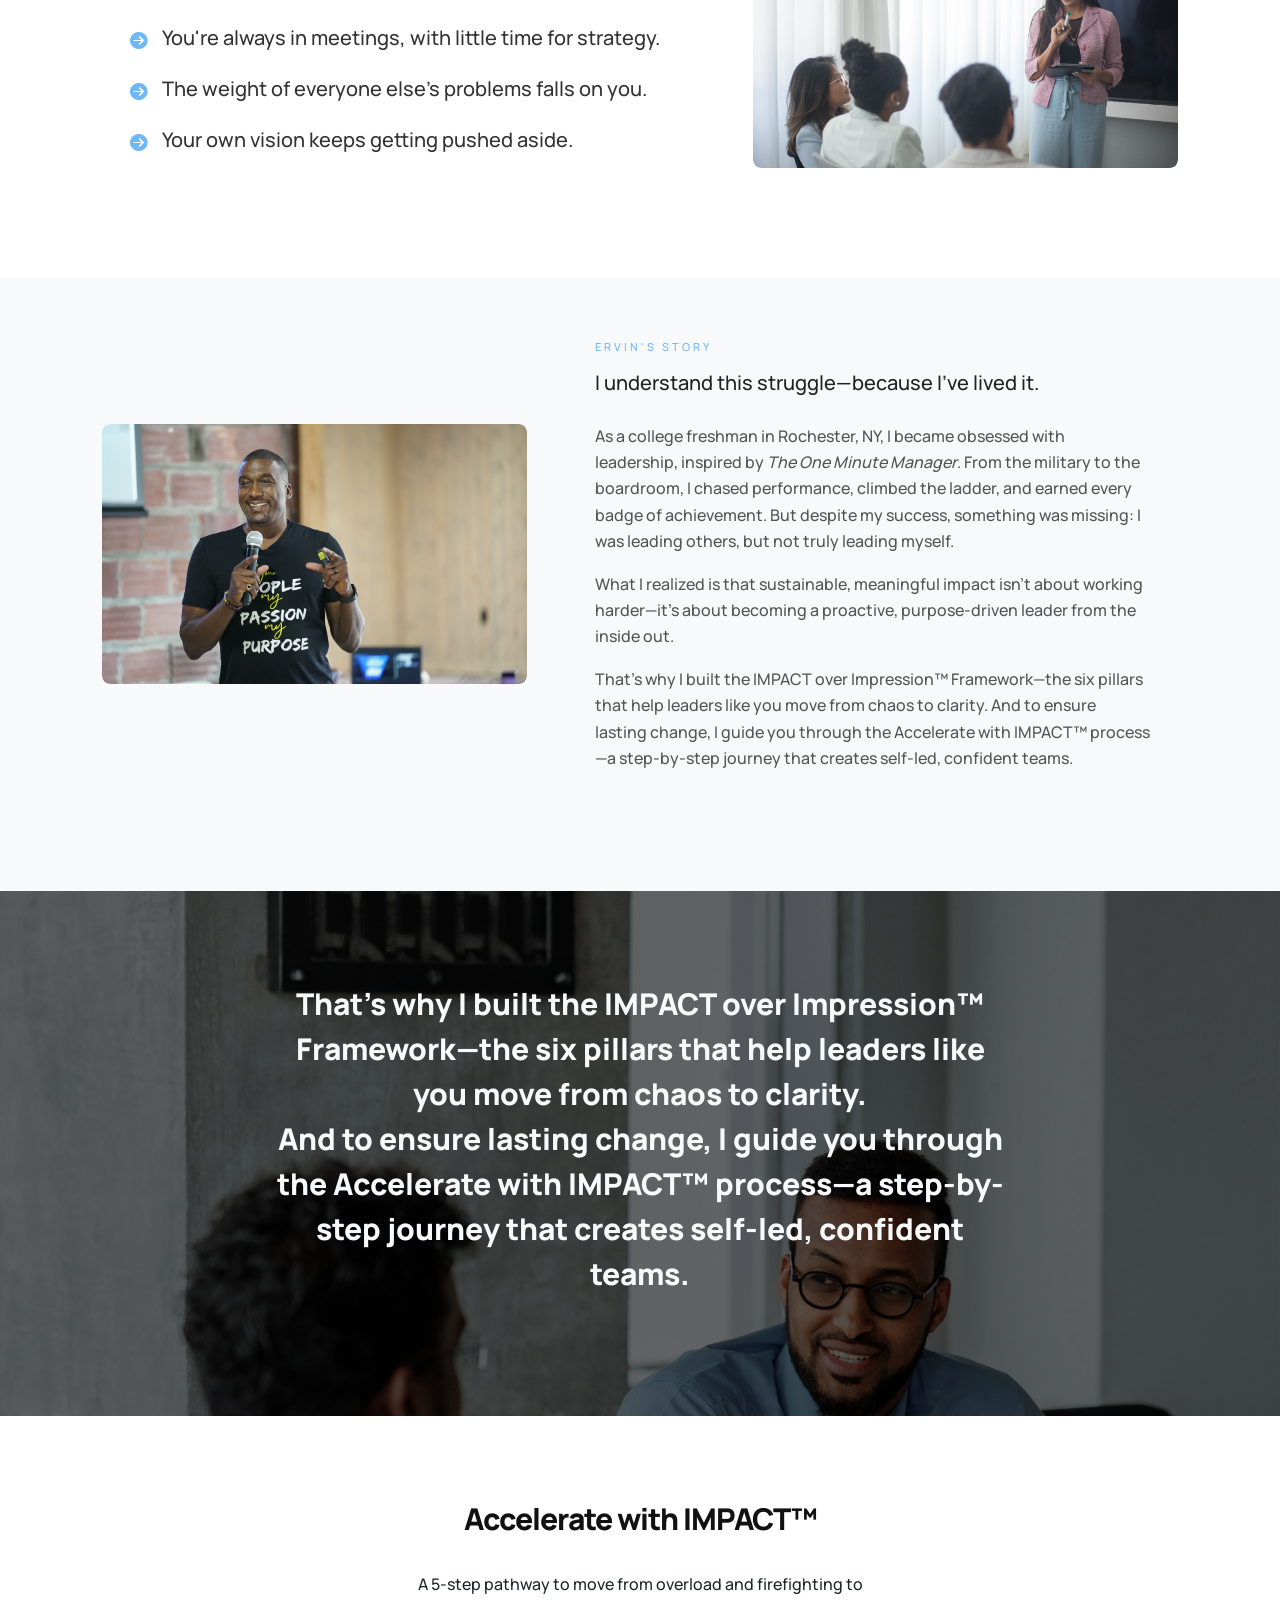
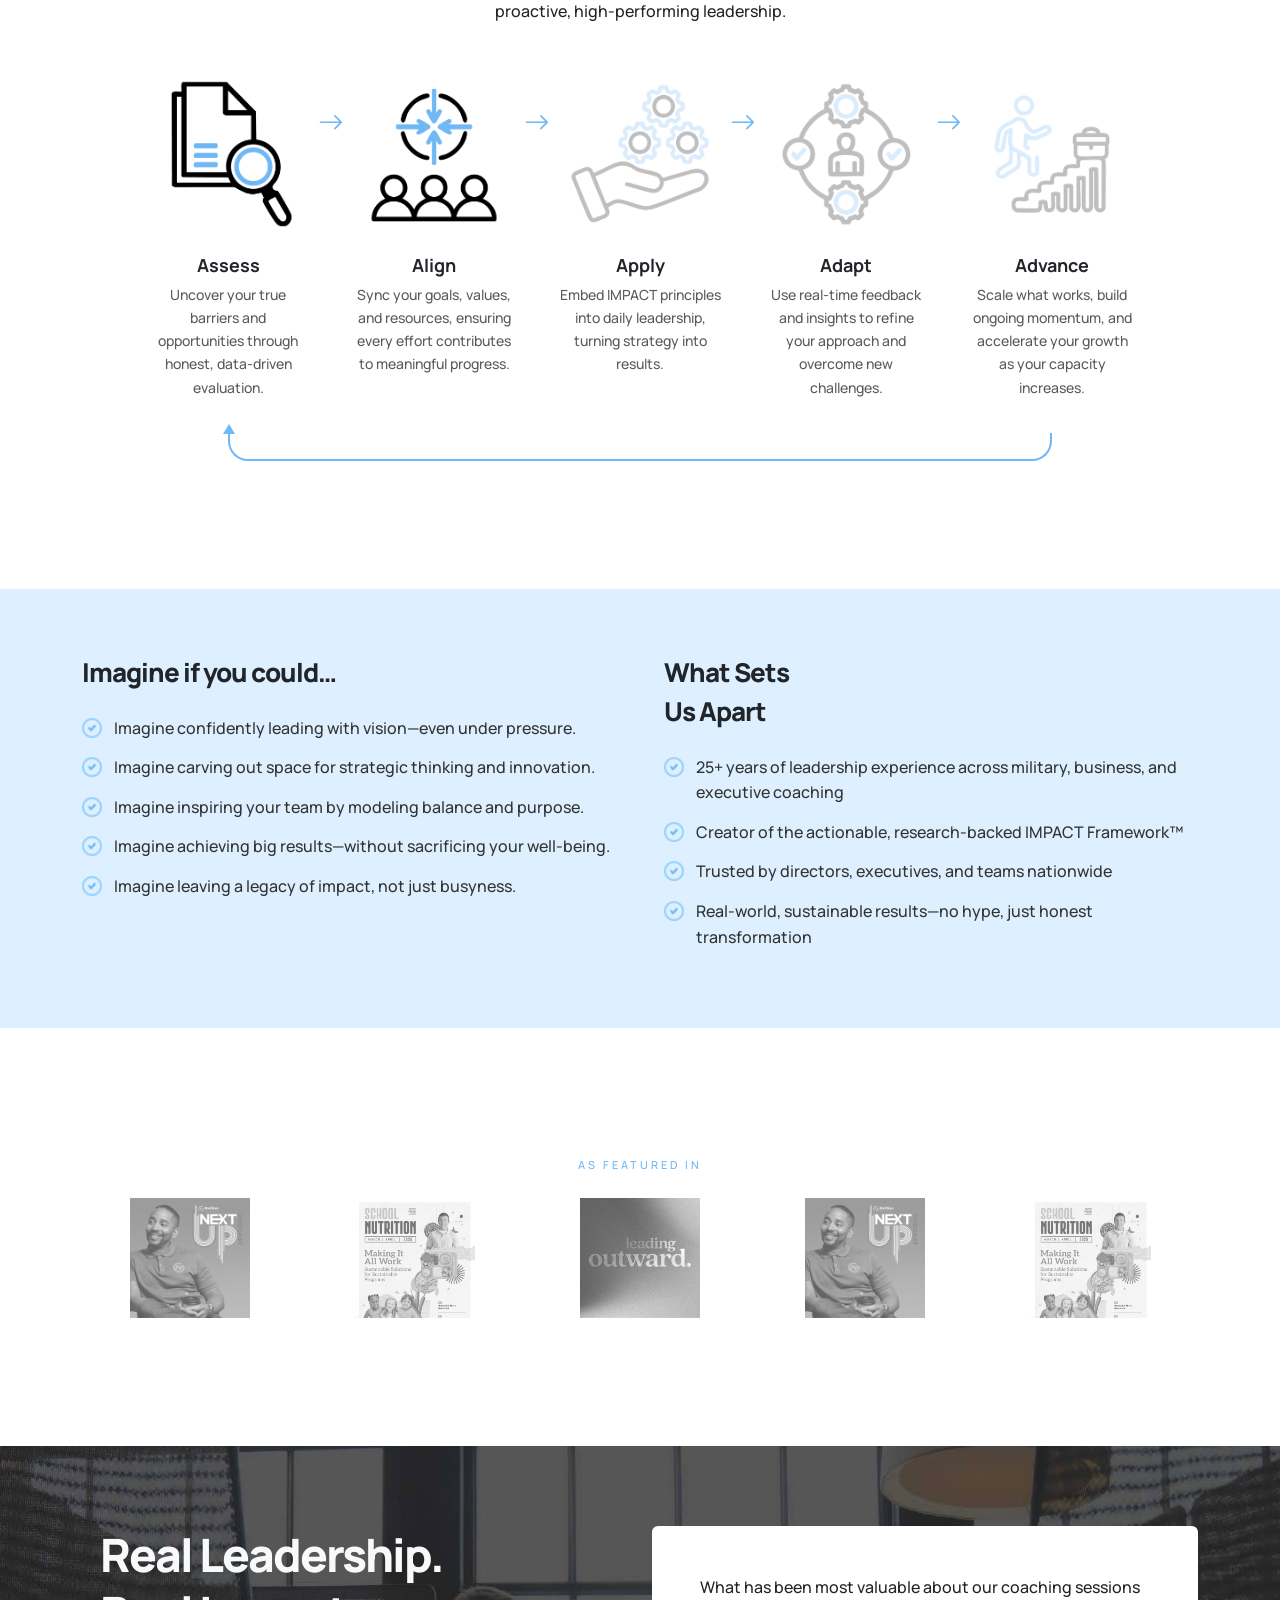
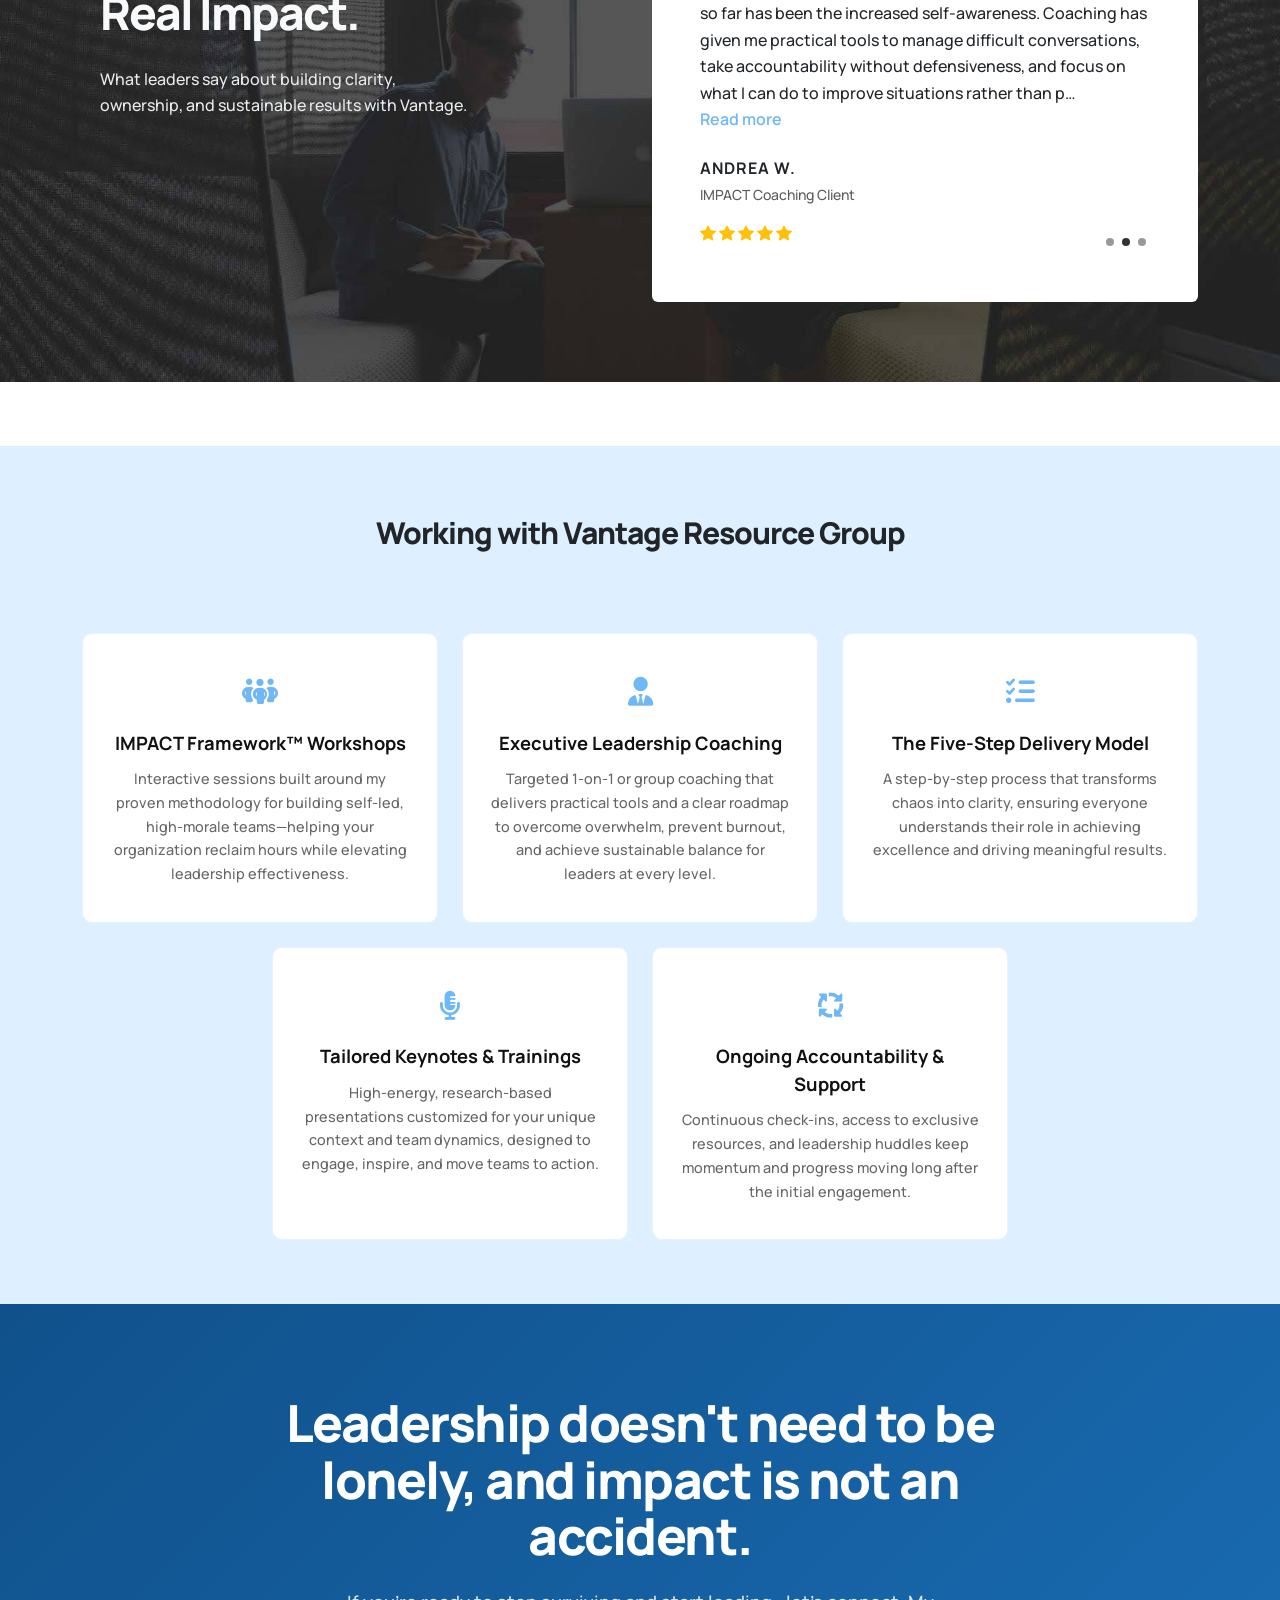
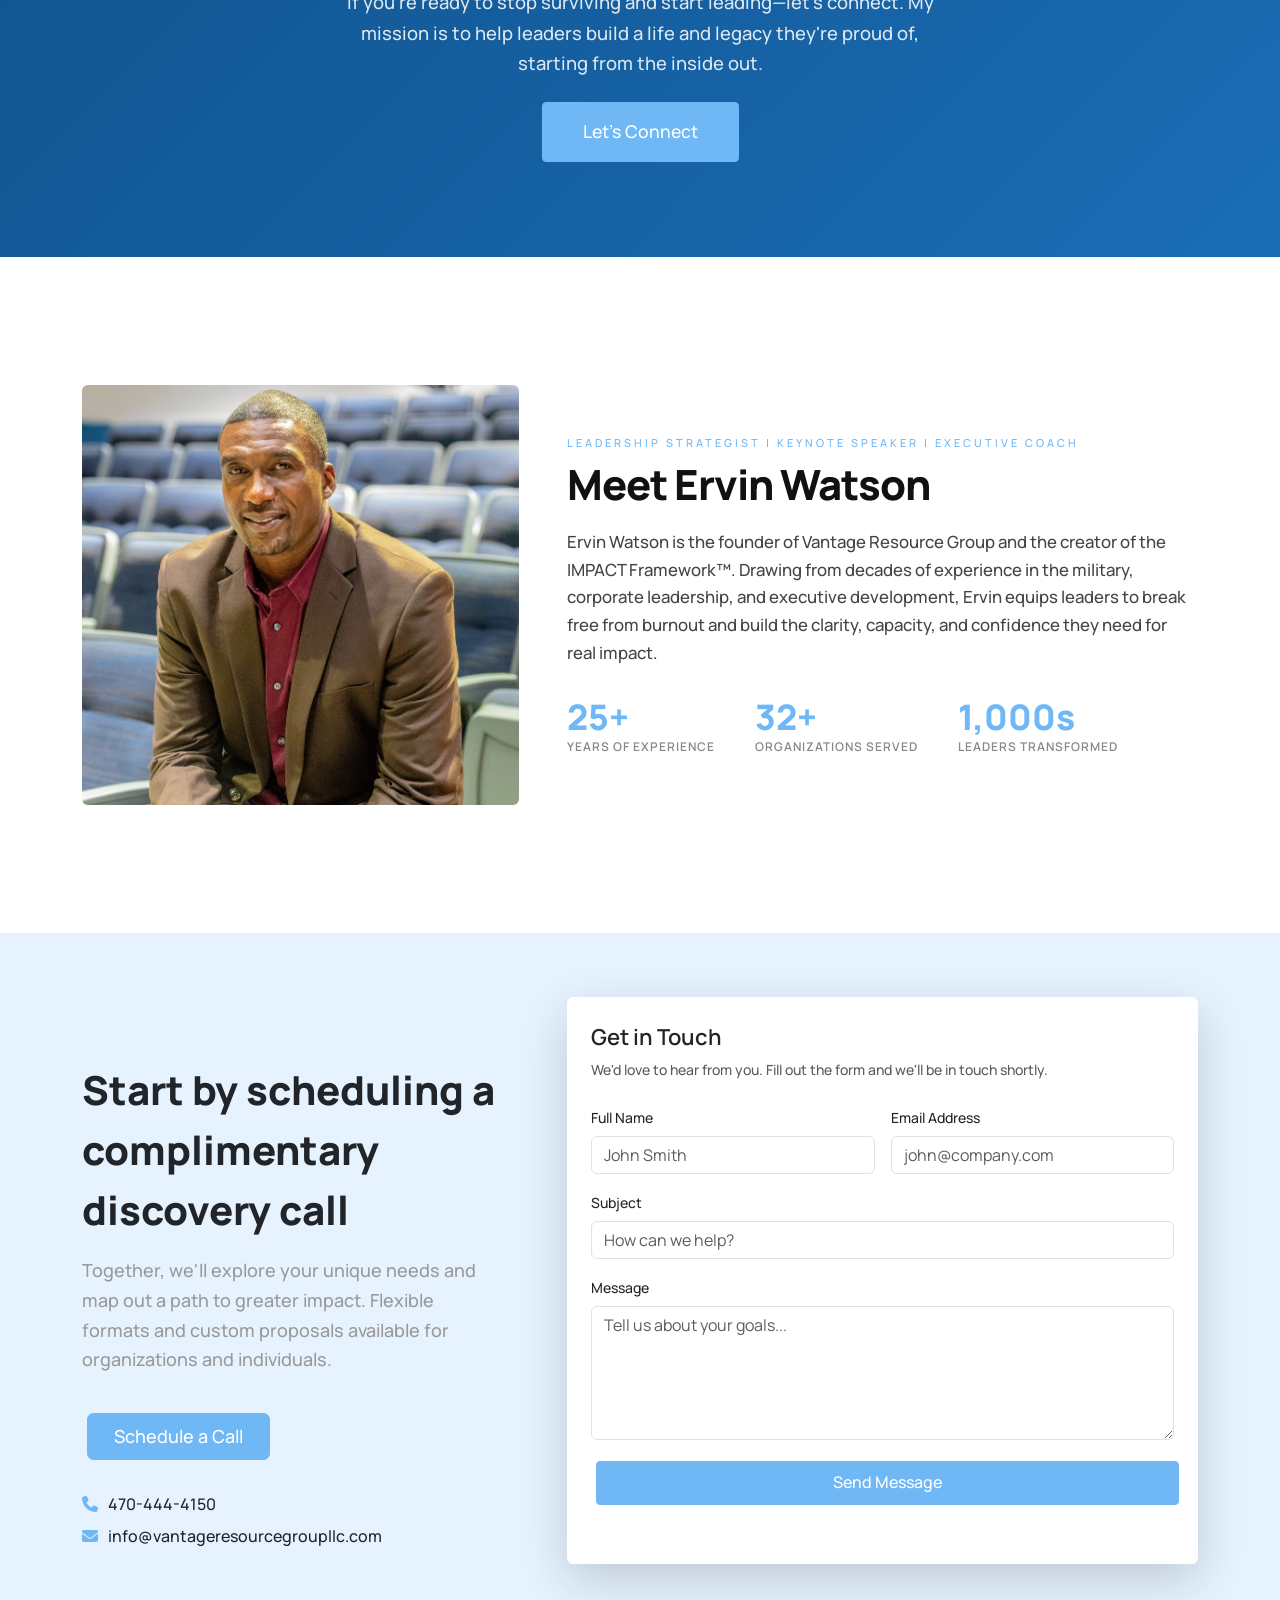
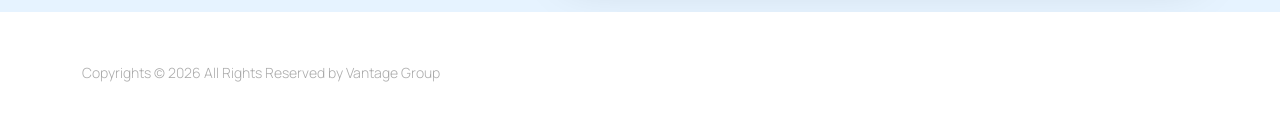
==== commit 53f90723: "add changes june" ====
--- a/about.html
+++ b/about.html
@@ -105,9 +105,8 @@
 			</div>
 			<div class="container vrg-about-hero-content mobile-about">
 				<p class="vrg-about-eyebrow">About Vantage Resource Group</p>
-				<h1 class="vrg-about-hero-title">Build Leaders Who<br>Lead Themselves</h1>
-				<p class="vrg-about-hero-tagline">Transformation begins with you.</p>
-				<p class="vrg-about-hero-sub">At Vantage Resource Group, we help high-performing leaders escape the trap of overload and reaction—so they can reclaim their purpose, their energy, and their impact.</p>
+				<h1 class="vrg-about-hero-title">I help you build leaders <br>who lead themselves</h1>
+				<p class="vrg-about-hero-tagline">Imagine escaping daily overload and reaction—so you reclaim your purpose, your energy, and your impact.</p>
 			</div>
 		</section><!-- #about-hero end -->
 
@@ -133,6 +132,7 @@
 									<p class="vrg-about-label">The Reality</p>
 									<p class="vrg-split-body">You want to lead with clarity and confidence, but every day feels like survival mode.</p>
 									<p class="vrg-split-body">You're putting out fires, stuck in meetings, and carrying the weight of everyone else's problems—while your own vision gets sidelined.</p>
+									<p  class="vrg-split-body">You’re talented and driven, but it’s the avalanche of demands and pressure that keep you trapped in reaction mode, no matter how hard you work.</p>
 								</div>
 							</div>
 
@@ -140,25 +140,52 @@
 					</div>
 				</div><!-- Survival Mode end -->
 
-				<!-- Ervin's Story
-				============================================= -->
-				<div class="section bg-transparent vrg-split-section" style="padding-top: 0 !important; padding-bottom: 60px !important; margin-top: 0 !important; margin-bottom: 0 !important;">
+				<!-- Reaction Mode Split Section (mirrored)
+				============================================= -->
+				<div class="section bg-transparent vrg-split-section" style="padding-top: 60px !important; padding-bottom: 60px !important; margin-top: 0 !important; margin-bottom: 0 !important;">
 					<div class="container">
 						<div class="row align-items-center g-0">
 
 							<div data-animate="fadeInRight" class="col-lg-5 order-lg-2">
 								<div class="vrg-split-img-wrap vrg-split-img-short">
+									<img src="images/about/about-bg6.jpg" alt="Leader trapped in reaction mode" class="vrg-split-img">
+								</div>
+							</div>
+
+							<div data-animate="fadeInLeft" class="col-lg-7 order-lg-1">
+								<div class="vrg-split-text">
+									<ul class="vrg-reaction-list">
+										<li><i class="fa-solid fa-circle-arrow-right"></i>You start your day with a plan, but end it putting out fires.</li>
+										<li><i class="fa-solid fa-circle-arrow-right"></i>You're always in meetings, with little time for strategy.</li>
+										<li><i class="fa-solid fa-circle-arrow-right"></i>The weight of everyone else's problems falls on you.</li>
+										<li><i class="fa-solid fa-circle-arrow-right"></i>Your own vision keeps getting pushed aside.</li>
+									</ul>
+								</div>
+							</div>
+
+						</div>
+					</div>
+				</div><!-- Reaction Mode end -->
+
+				<!-- Ervin's Story
+				============================================= -->
+				<div class="section  vrg-split-section" style="padding-top: 0 !important; padding-bottom: 60px !important; margin-top: 0 !important; margin-bottom: 0 !important;">
+					<div class="container">
+						<div class="row align-items-center g-0">
+
+							<div data-animate="fadeInLeft" class="col-lg-5 order-lg-1">
+								<div class="vrg-split-img-wrap vrg-split-img-short">
 									<img src="images/about/about-bg5.jpg" alt="Ervin Watson" class="vrg-split-img">
 								</div>
 							</div>
 
-							<div data-animate="fadeInLeft" class="col-lg-7 order-lg-1">
+							<div data-animate="fadeInRight" class="col-lg-7 order-lg-2">
 								<div class="vrg-split-text">
 									<p class="vrg-about-label">Ervin's Story</p>
 									<p class="vrg-split-body">I understand this struggle—because I've lived it.</p>
 									<p class="vrg-split-body-light">As a college freshman in Rochester, NY, I became obsessed with leadership, inspired by <em>The One Minute Manager</em>. From the military to the boardroom, I chased performance, climbed the ladder, and earned every badge of achievement. But despite my success, something was missing: I was leading others, but not truly leading myself.</p>
-									<p class="vrg-split-body-light">The turning point came when I realized that sustainable, meaningful impact isn't about working harder—it's about becoming the kind of leader who is proactive, purposeful, and aligned from within.</p>
-									<p class="vrg-split-body-light">That's why I created the IMPACT Framework™ and built Vantage Resource Group—to help leaders like you move from overwhelmed to empowered, from reactive to intentional, and from chaos to real, lasting impact.</p>
+									<p class="vrg-split-body-light">What I realized is that sustainable, meaningful impact isn't about working harder—it's about becoming a proactive, purpose-driven leader from the inside out.</p>
+									<p class="vrg-split-body-light">That's why I built the IMPACT over Impression™ Framework—the six pillars that help leaders like you move from chaos to clarity. And to ensure lasting change, I guide you through the Accelerate with IMPACT™ process—a step-by-step journey that creates self-led, confident teams.</p>
 								</div>
 							</div>
 
@@ -174,16 +201,13 @@
 					<div class="container" style="padding-top: 90px; padding-bottom: 90px;">
 						<div class="row justify-content-center">
 							<div class="col-lg-8 text-center dark">
-								<p class="vrg-about-label" style="color: #6fb7f5;">The Vantage Difference</p>
-								<h2 class="vrg-approach-title">Even the most talented<br>leaders get stuck.</h2>
-								<p class="vrg-approach-body">Relentless demands, shifting priorities, and constant fire-fighting leave you feeling depleted and disconnected from your true potential.</p>
+								<h2 class="vrg-approach-subtitle">That’s why I built the IMPACT over Impression™ Framework—the six pillars that help leaders like you move from chaos to clarity. <br>And to ensure lasting change, I guide you through the Accelerate with IMPACT™ process—a step-by-step journey that creates self-led, confident teams.</h2>
 							</div>
 						</div>
 					</div>
 				</div><!-- Approach end -->
 
-				<!-- IMPACT Framework
-				============================================= -->
+				<!--
 				<div id="our-process" class="section mt-0 bg-transparent" style="margin-bottom: 0 !important; padding-top: 60px; padding-bottom: 60px;">
 					<div class="container">
 						<div class="row g-4 align-items-center py-3">
@@ -229,36 +253,11 @@
 							</div>
 						</div>
 					</div>
-				</div><!-- IMPACT Framework end -->
-
-				<!-- Bridging Philosophy and Practice
-				============================================= -->
-				<div class="section vrg-split-section" style="background-color: #def0ff; padding-bottom: 0; padding-top: 0;">
-					<div class="container">
-						<div class="row align-items-center g-0">
-
-							<div data-animate="fadeInRight" class="col-lg-7 order-lg-2">
-								<div class="vrg-split-img-wrap vrg-split-img-shorter">
-									<img src="images/about/about-bg4.jpg" alt="Bridging Philosophy and Practice" class="vrg-split-img">
-								</div>
-							</div>
-
-							<div data-animate="fadeInLeft" class="col-lg-5 order-lg-1">
-								<div class="vrg-split-text">
-									<p class="vrg-about-label">How We Work</p>
-									<h3 class="vrg-split-heading">Bridging Philosophy<br>and Practice</h3>
-									<p class="vrg-split-body-light">Our work is grounded in the belief that it takes both vision and a clear plan to achieve great leadership. The IMPACT Framework™ is the lens through which we see possibility; the 5 A's Implementation Path is the bridge that gets you there.</p>
-									<p class="vrg-split-body-light">Used together, they ensure your growth is intentional, actionable, and sustainable.</p>
-								</div>
-							</div>
-
-						</div>
-					</div>
-				</div><!-- Bridging Philosophy end -->
+				</div> -->
 
 				<!-- Accelerate with IMPACT — 5 A's connected process
 				============================================= -->
-				<div class="section" style="background-color: #fff; margin-top: 0 !important; padding-top: 0 !important;">
+				<div class="section" style="background-color: #fff; margin-top: 5em; padding-top: 0 !important;">
 					<div class="container">
 
 						<div class="text-center mb-5" data-animate="fadeInUp">
@@ -323,14 +322,13 @@
 						<div class="row g-5 justify-content-center">
 
 							<div data-animate="fadeInLeft" class="col-lg-6">
-								<h3 class="text-transform-none mb-4" style="font-weight: 800; letter-spacing: -1px;">Imagine what's possible <br> when you lead yourself first:</h3>
+								<h3 class="text-transform-none mb-4" style="font-weight: 800; letter-spacing: -1px;">Imagine if you could…</h3>
 								<ul class="vrg-check-list">
-									<li>Peace of mind—even under pressure</li>
-									<li>Reclaimed time for what matters most</li>
-									<li>Empowered, proactive teams</li>
-									<li>Professional satisfaction and renewed energy</li>
-									<li>Measurable business results</li>
-									<li>Deeper connection and influence at every level</li>
+									<li>Imagine confidently leading with vision—even under pressure.</li>
+									<li>Imagine carving out space for strategic thinking and innovation.</li>
+									<li>Imagine inspiring your team by modeling balance and purpose.</li>
+									<li>Imagine achieving big results—without sacrificing your well-being.</li>
+									<li>Imagine leaving a legacy of impact, not just busyness.</li>
 								</ul>
 							</div>
 
@@ -348,45 +346,11 @@
 					</div>
 				</div><!-- Imagine / What Sets Us Apart end -->
 
+				
 				<!-- Media Features / Credentials
 				============================================= -->
 				<div class="section bg-transparent" >
 					<div class="container">
-						<div class="row justify-content-center mb-5">
-							<div class="col-lg-7 text-center">
-								<p class="vrg-about-label">Recognition &amp; Reach</p>
-								<h2 class="text-transform-none" style="letter-spacing: -1px;">Media Features &amp; Credentials</h2>
-							</div>
-						</div>
-
-						<!-- Credential Cards -->
-						<div class="row g-4 justify-content-center mb-6">
-
-							<div data-animate="fadeInLeft" class="col-sm-6 col-lg-4">
-								<div class="vrg-credential-card">
-									<i class="fa-solid fa-microphone-lines vrg-credential-icon"></i>
-									<h5 class="vrg-credential-title">Keynote Speaker</h5>
-									<p class="vrg-credential-desc">Ervin delivers impactful sessions for school districts, Fortune 500 companies, and state agencies, helping leaders and teams move from reactive to proactive performance.</p>
-								</div>
-							</div>
-
-							<div data-animate="fadeInUp" class="col-sm-6 col-lg-4">
-								<div class="vrg-credential-card">
-									<i class="fa-solid fa-building-columns vrg-credential-icon"></i>
-									<h5 class="vrg-credential-title">Certifications &amp; Training</h5>
-									<p class="vrg-credential-desc">MBA in Management and Strategy, backed by 25+ years of executive coaching and leadership development across complex organizations.</p>
-								</div>
-							</div>
-
-							<div data-animate="fadeInRight" class="col-sm-6 col-lg-4">
-								<div class="vrg-credential-card">
-									<i class="fa-solid fa-newspaper vrg-credential-icon"></i>
-									<h5 class="vrg-credential-title">Media Features</h5>
-									<p class="vrg-credential-desc">Featured in SN Magazine, The Leading Outward Podcast, Next Up Podcast, and other leadership platforms.</p>
-								</div>
-							</div>
-
-						</div>
 
 						<!-- Media Logo Strip -->
 						<div class="text-center mb-4">
@@ -426,14 +390,82 @@
 					</div>
 				</div><!-- Media end -->
 
+			<!-- Testimonials 
+				============================================= -->
+				<div class="section parallax scroll-detect mt-0 mb-0 border-top-0">
+					<img src="images/sections/2.jpg" class="parallax-bg">
+					<div class="container">
+
+						<div class="row col-mb-50 cleafix">
+							<div data-animate="fadeInLeft" class="col-md-6 dark" style="padding-left: 30px;">
+								<div class="heading-block mb-4 border-0">
+									<h3 class="text-transform-none"
+										style="font-size: 46px; font-weight: 700; letter-spacing: -2px; line-height: 58px">
+										Real Leadership. <br>Real Impact.</h3>
+								</div>
+								<p>What leaders say about building clarity, <br>ownership, and sustainable results with
+									Vantage.</p>
+							</div>
+
+							<!-- Testimonials slider
+							============================================= -->
+							<div data-animate="fadeInRight" class="col-md-6">
+								<div class="fslider testimonial bg-white p-5 rounded" data-animation="slide"
+									data-arrows="false">
+									<div class="flexslider">
+										<div class="slider-wrap">
+											<div class="slide">
+												<p class="mb-4 font-primary">I had the opportunity to partner with Ervin Watson while he worked with leaders across my organization. His approach goes beyond inspiration, he creates space for leaders to better understand themselves, how they show up, and how their behaviors impact the people they lead. Ervin has a rare ability to connect with leaders at every level and translate personality and behavioral insights into practical, actionable growth. The sessions he facilitated were engaging, insightful, and meaningful, and I saw immediate value in how our leaders reflected, communicated, and led more intentionally as a result. I would highly recommend Ervin to any organization looking to develop stronger, more self-aware leaders.</p>
+												<h4 class="h6 mb-1 fw-bold text-uppercase ls-1">Dexter Oliver</h4>
+												<small class="text-muted d-block mb-3">Senior Vice President of Wholesale Technology, Truist Bank</small>
+												<div>
+													<i class="bi-star-fill text-warning"></i>
+													<i class="bi-star-fill text-warning"></i>
+													<i class="bi-star-fill text-warning"></i>
+													<i class="bi-star-fill text-warning"></i>
+													<i class="bi-star-fill text-warning"></i>
+												</div>
+											</div>
+											<div class="slide">
+												<p class="mb-4 font-primary">What has been most valuable about our coaching sessions so far has been the increased self-awareness. Coaching has given me practical tools to manage difficult conversations, take accountability without defensiveness, and focus on what I can do to improve situations rather than placing blame. Personally, it has helped me grow not just as a leader, but as a person, improving how I show up, how I listen, and how I respond under pressure.</p>
+												<h4 class="h6 mb-1 fw-bold text-uppercase ls-1">Andrea W.</h4>
+												<small class="text-muted d-block mb-3">IMPACT Coaching Client</small>
+												<div>
+													<i class="bi-star-fill text-warning"></i>
+													<i class="bi-star-fill text-warning"></i>
+													<i class="bi-star-fill text-warning"></i>
+													<i class="bi-star-fill text-warning"></i>
+													<i class="bi-star-fill text-warning"></i>
+												</div>
+											</div>
+											<div class="slide">
+												<p class="mb-4 font-primary">Working with Ervin Watson and Vantage Resource Group has been transformational for our leadership team. During a critical transition to centralized supervision, Ervin equipped our leaders with the mindset and tools to lead with greater accountability, confidence, and intention. His ability to connect with leaders and translate insight into practical action led to stronger communication, ownership, and decision-making across our team. I highly recommend Ervin to any organization looking to build stronger leaders and create lasting impact.</p>
+												<h4 class="h6 mb-1 fw-bold text-uppercase ls-1">Shani Hall</h4>
+												<small class="text-muted d-block mb-3">General Manager, School Nutrition Services, Hillsborough County Public Schools</small>
+												<div>
+													<i class="bi-star-fill text-warning"></i>
+													<i class="bi-star-fill text-warning"></i>
+													<i class="bi-star-fill text-warning"></i>
+													<i class="bi-star-fill text-warning"></i>
+													<i class="bi-star-fill text-warning"></i>
+												</div>
+											</div>
+										</div>
+									</div>
+								</div>
+							</div>
+						</div>
+
+					</div>
+				</div>
+
 				<!-- What You Get
 				============================================= -->
 				<div class="section" style="background-color: #def0ff; margin-bottom: 0 !important;">
 					<div class="container">
 						<div class="row justify-content-center mb-5">
 							<div class="col-lg-7 text-center" data-animate="fadeInUp">
-								<p class="vrg-about-label">Services</p>
-								<h2 class="text-transform-none" style="letter-spacing: -1px;">What You Get When You Work With Me</h2>
+								<h2 class="text-transform-none" style="letter-spacing: -1px;">Working with Vantage Resource Group</h2>
 							</div>
 						</div>
 
--- a/css/custom.css
+++ b/css/custom.css
@@ -1983,3 +1983,31 @@
 	color: #6fb7f5;
 	flex-shrink: 0;
 }
+
+/* ================================================================
+   About Page — Reaction Mode bullet list (light bg, pain points)
+   ================================================================ */
+.vrg-reaction-list {
+	list-style: none;
+	padding: 0;
+	margin: 22px 0 0;
+}
+.vrg-reaction-list li {
+	display: flex;
+	align-items: flex-start;
+	gap: 14px;
+	font-size: 1.25rem;
+	font-weight: 500;
+	color: #333;
+	line-height: 1.6;
+	margin-bottom: 18px;
+}
+.vrg-reaction-list li:last-child {
+	margin-bottom: 0;
+}
+.vrg-reaction-list li i {
+	color: #6fb7f5;
+	font-size: 1.1rem;
+	margin-top: 5px;
+	flex-shrink: 0;
+}
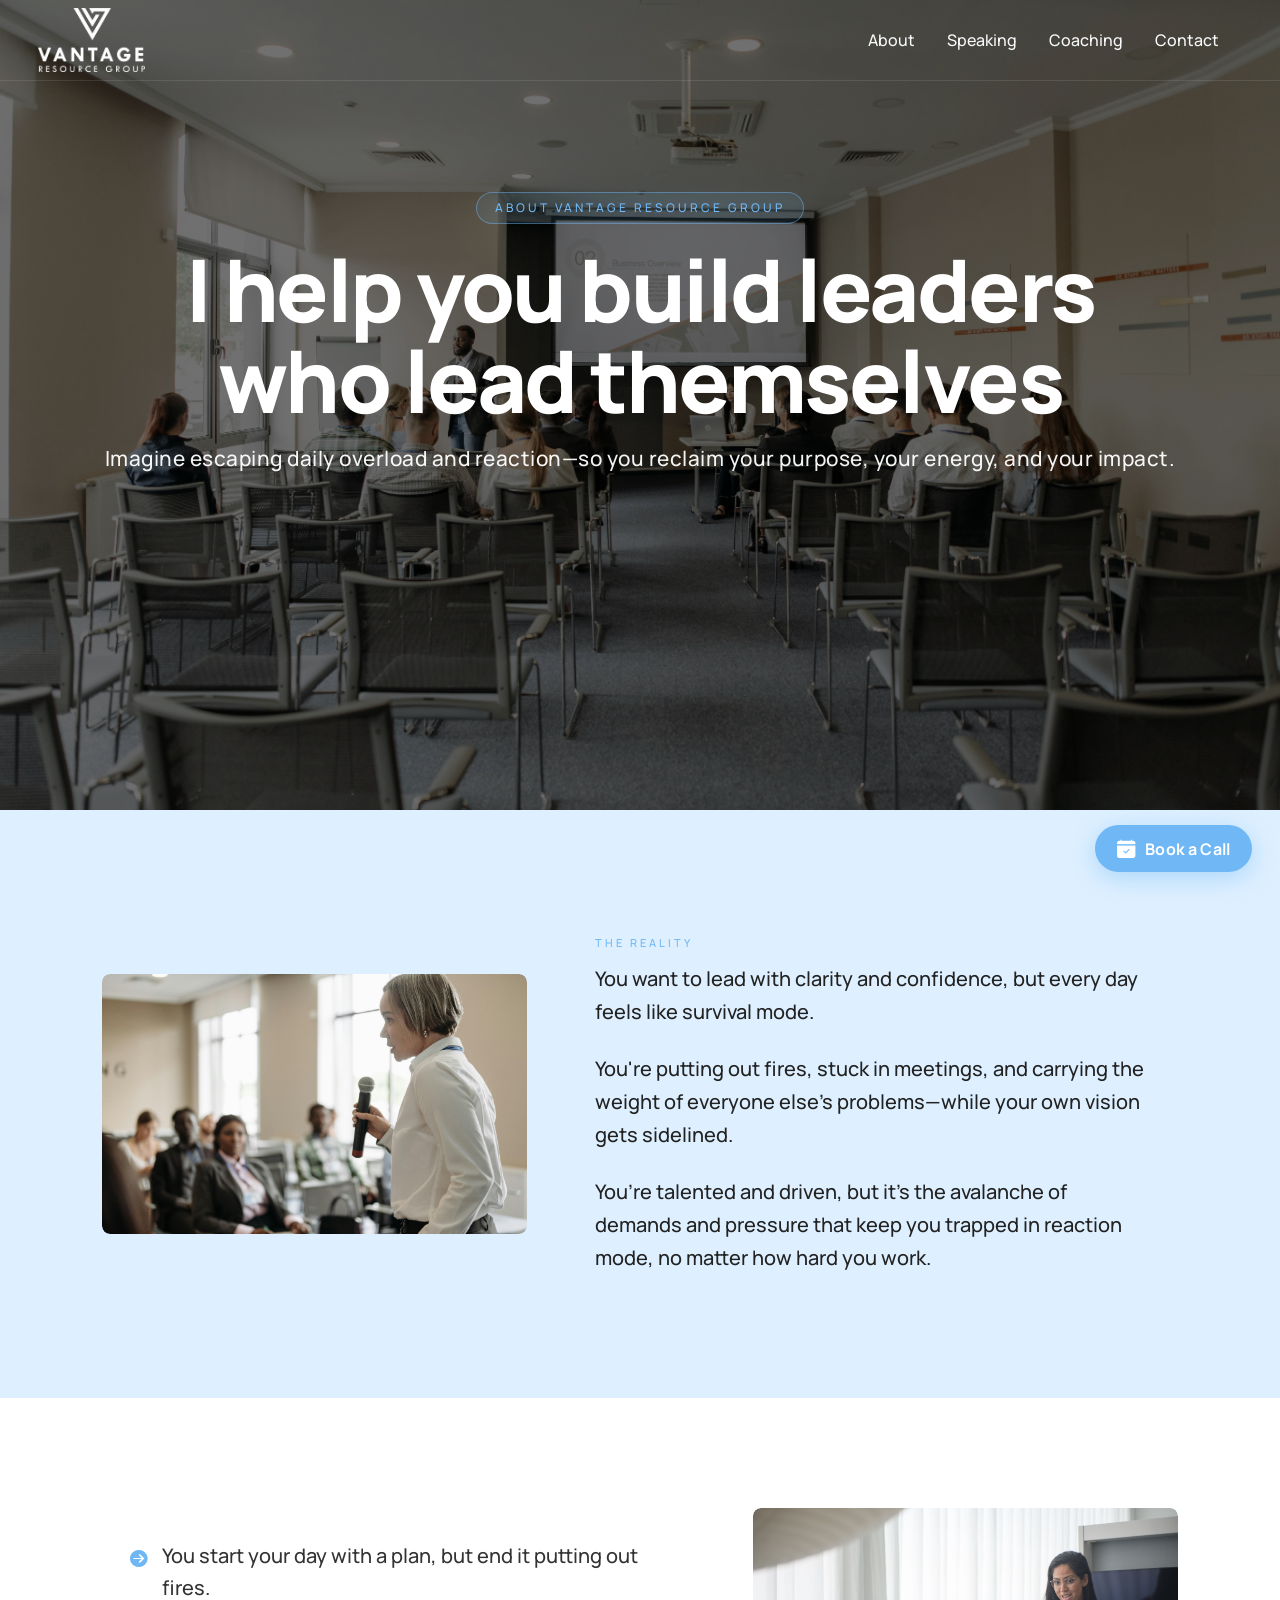
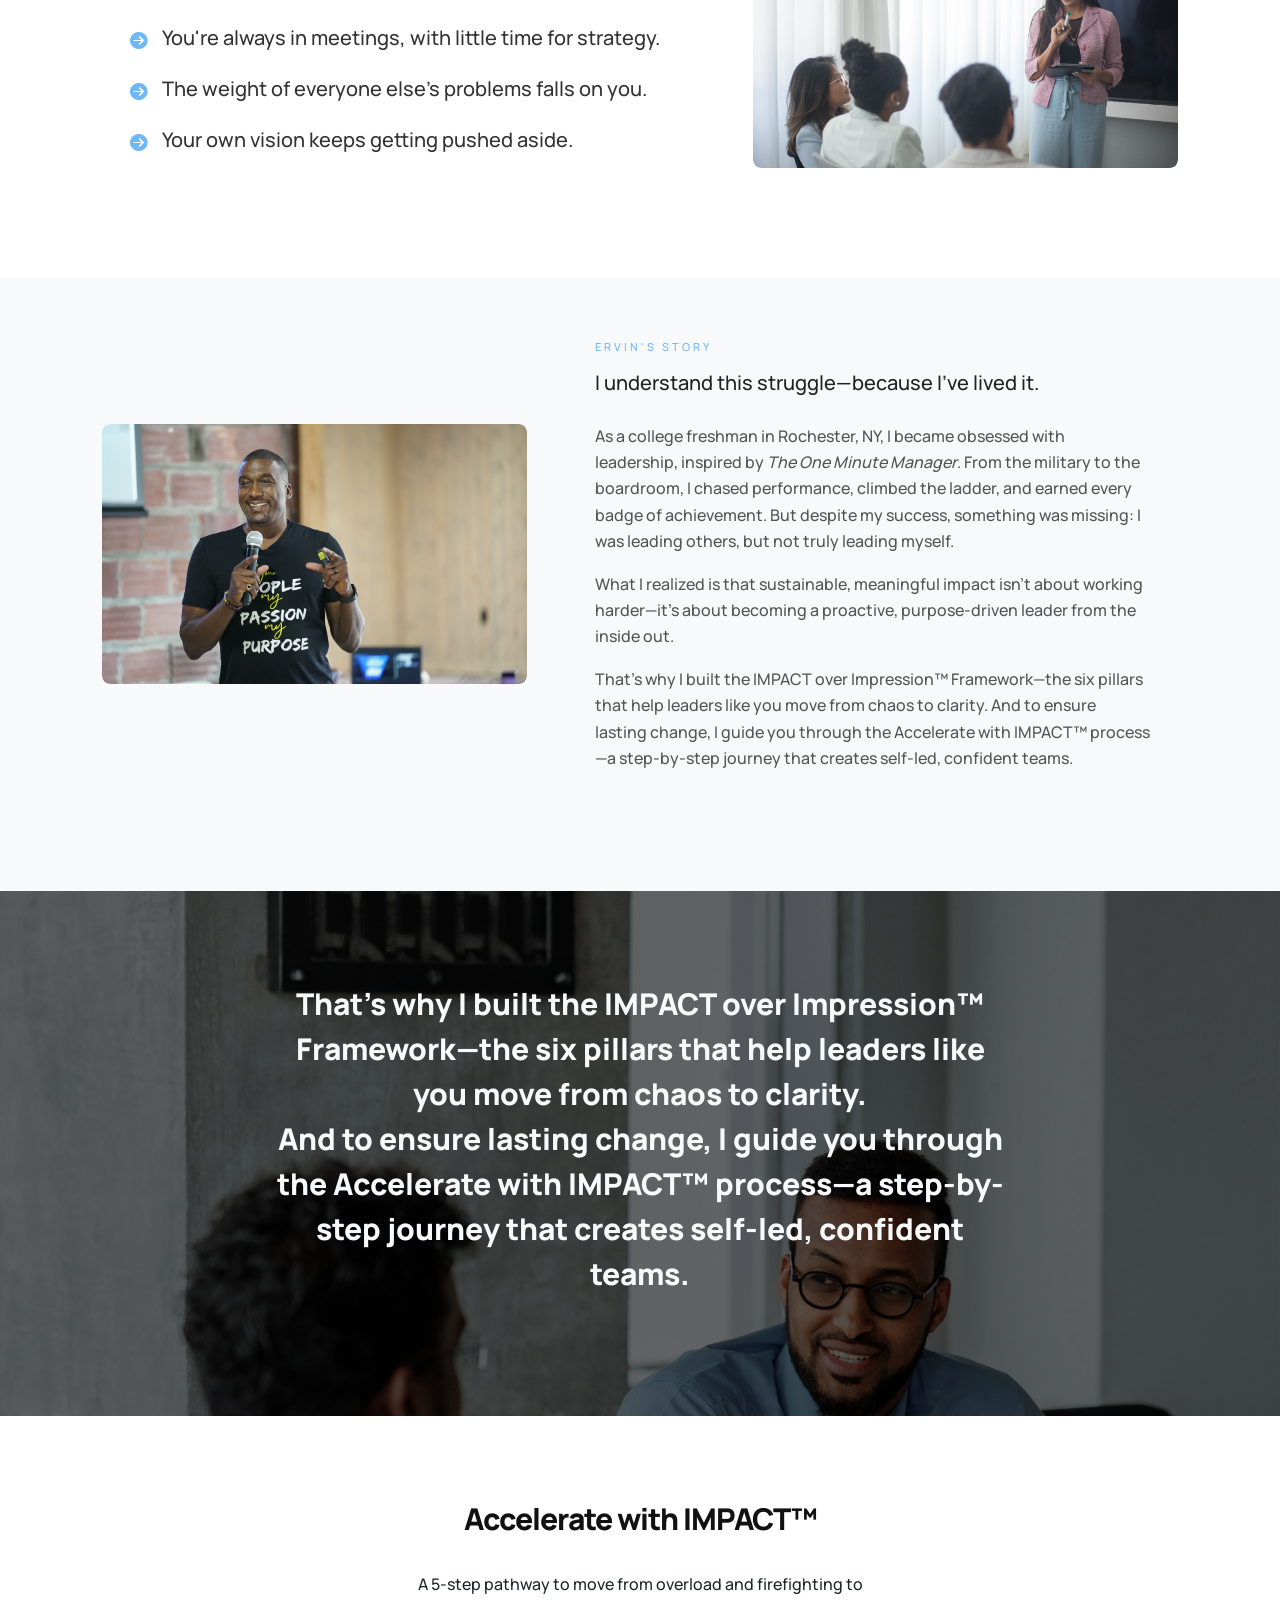
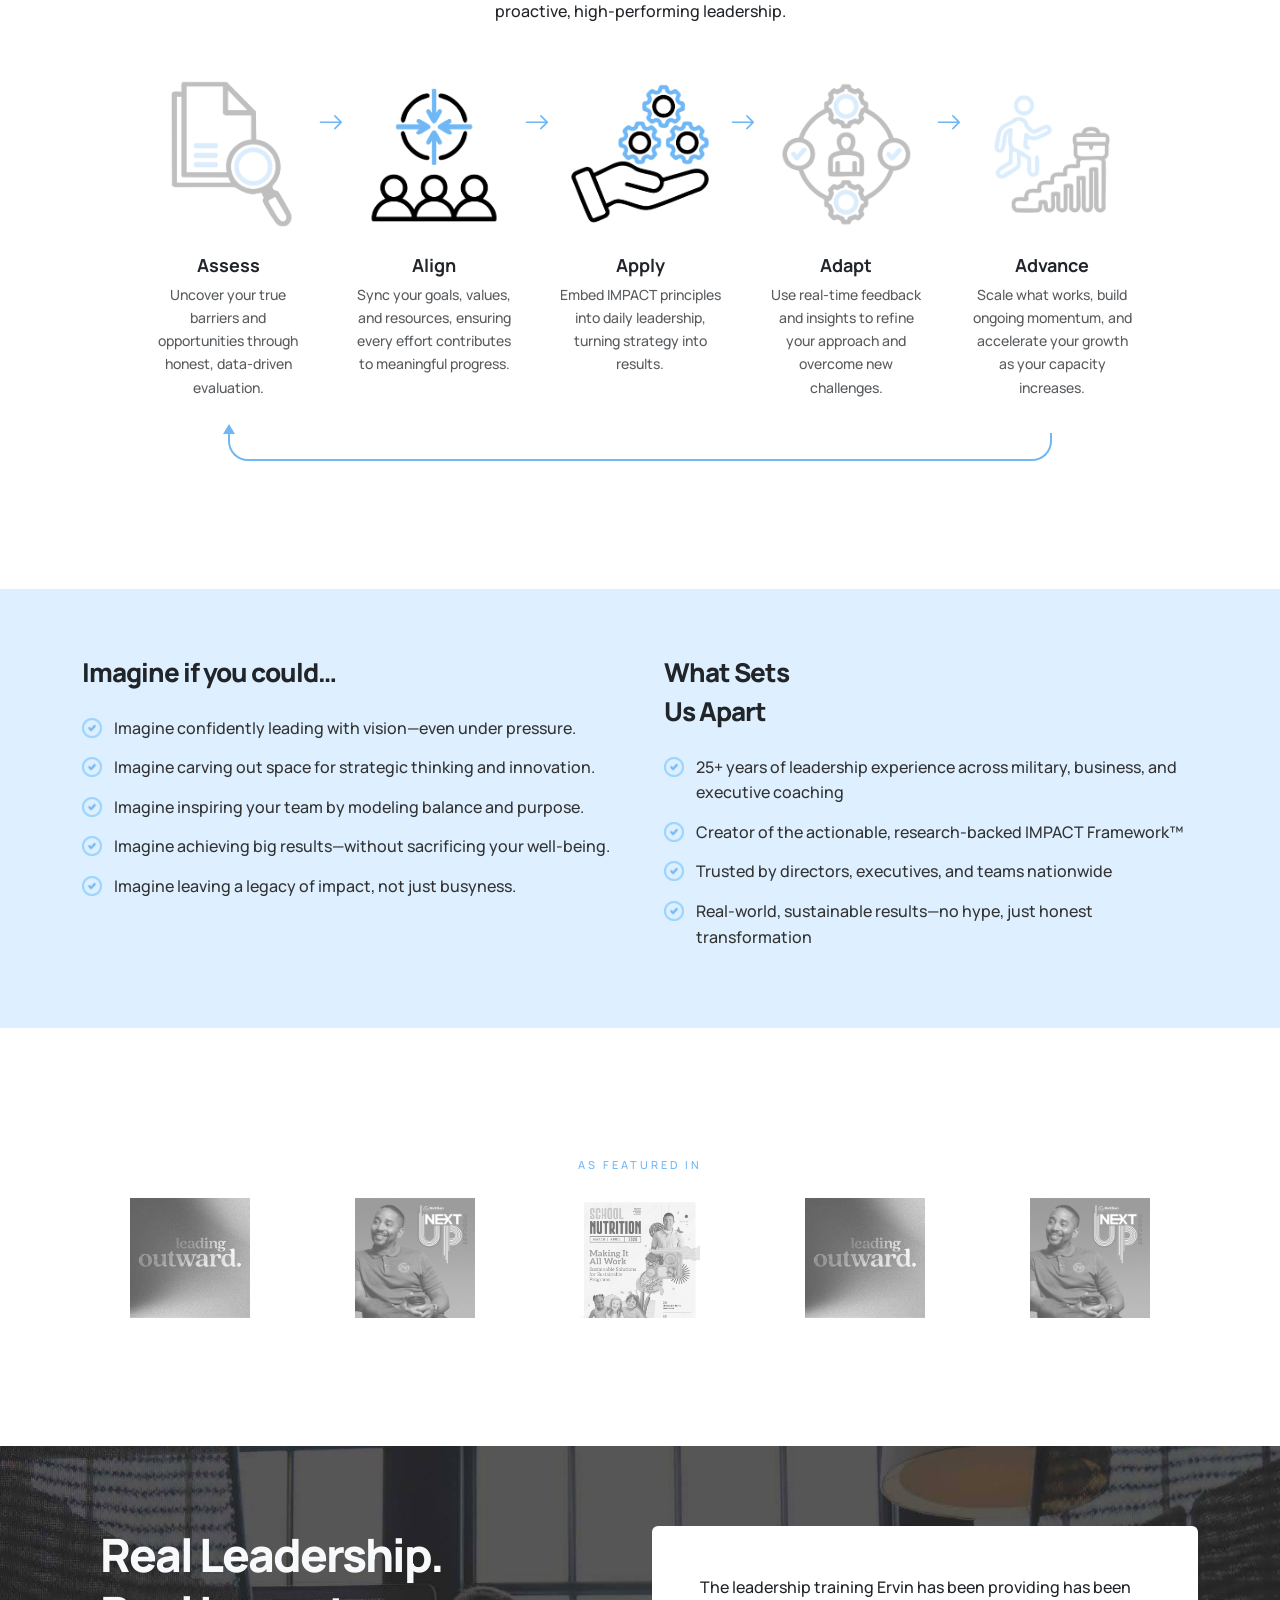
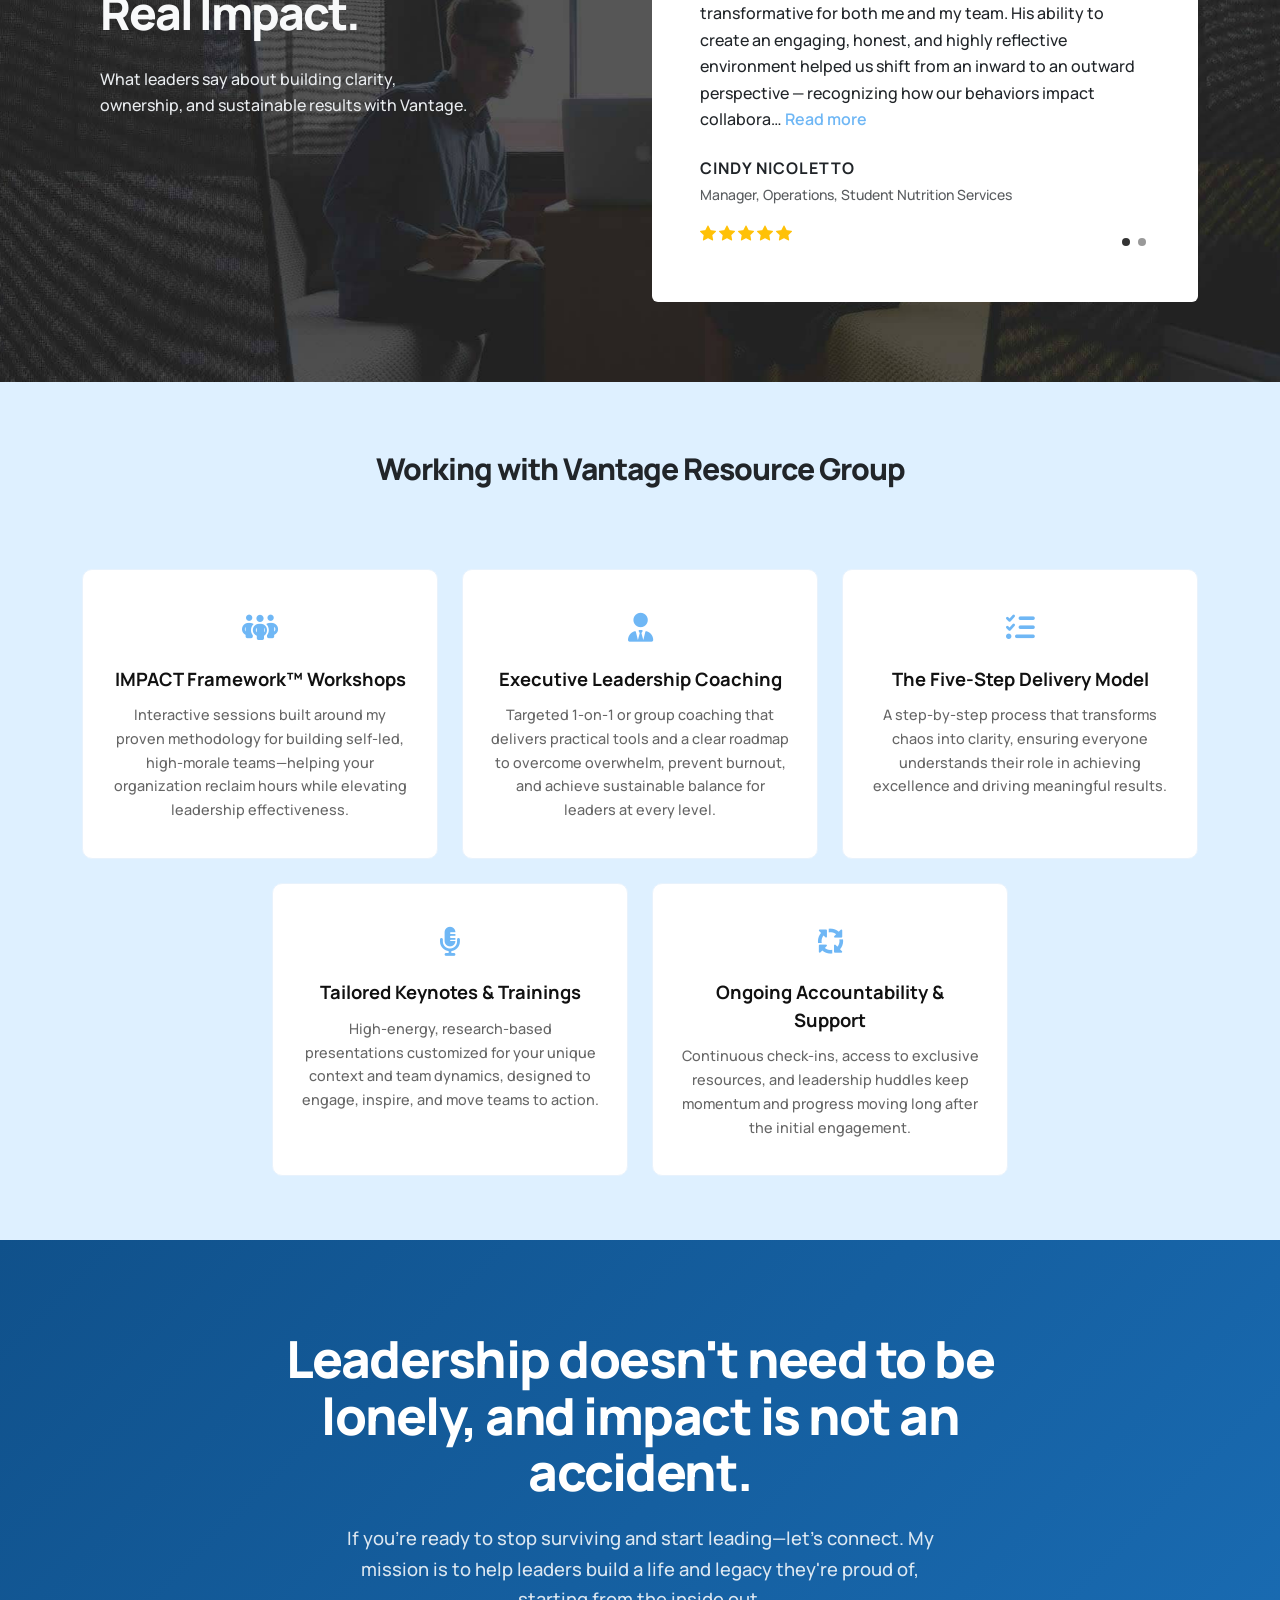
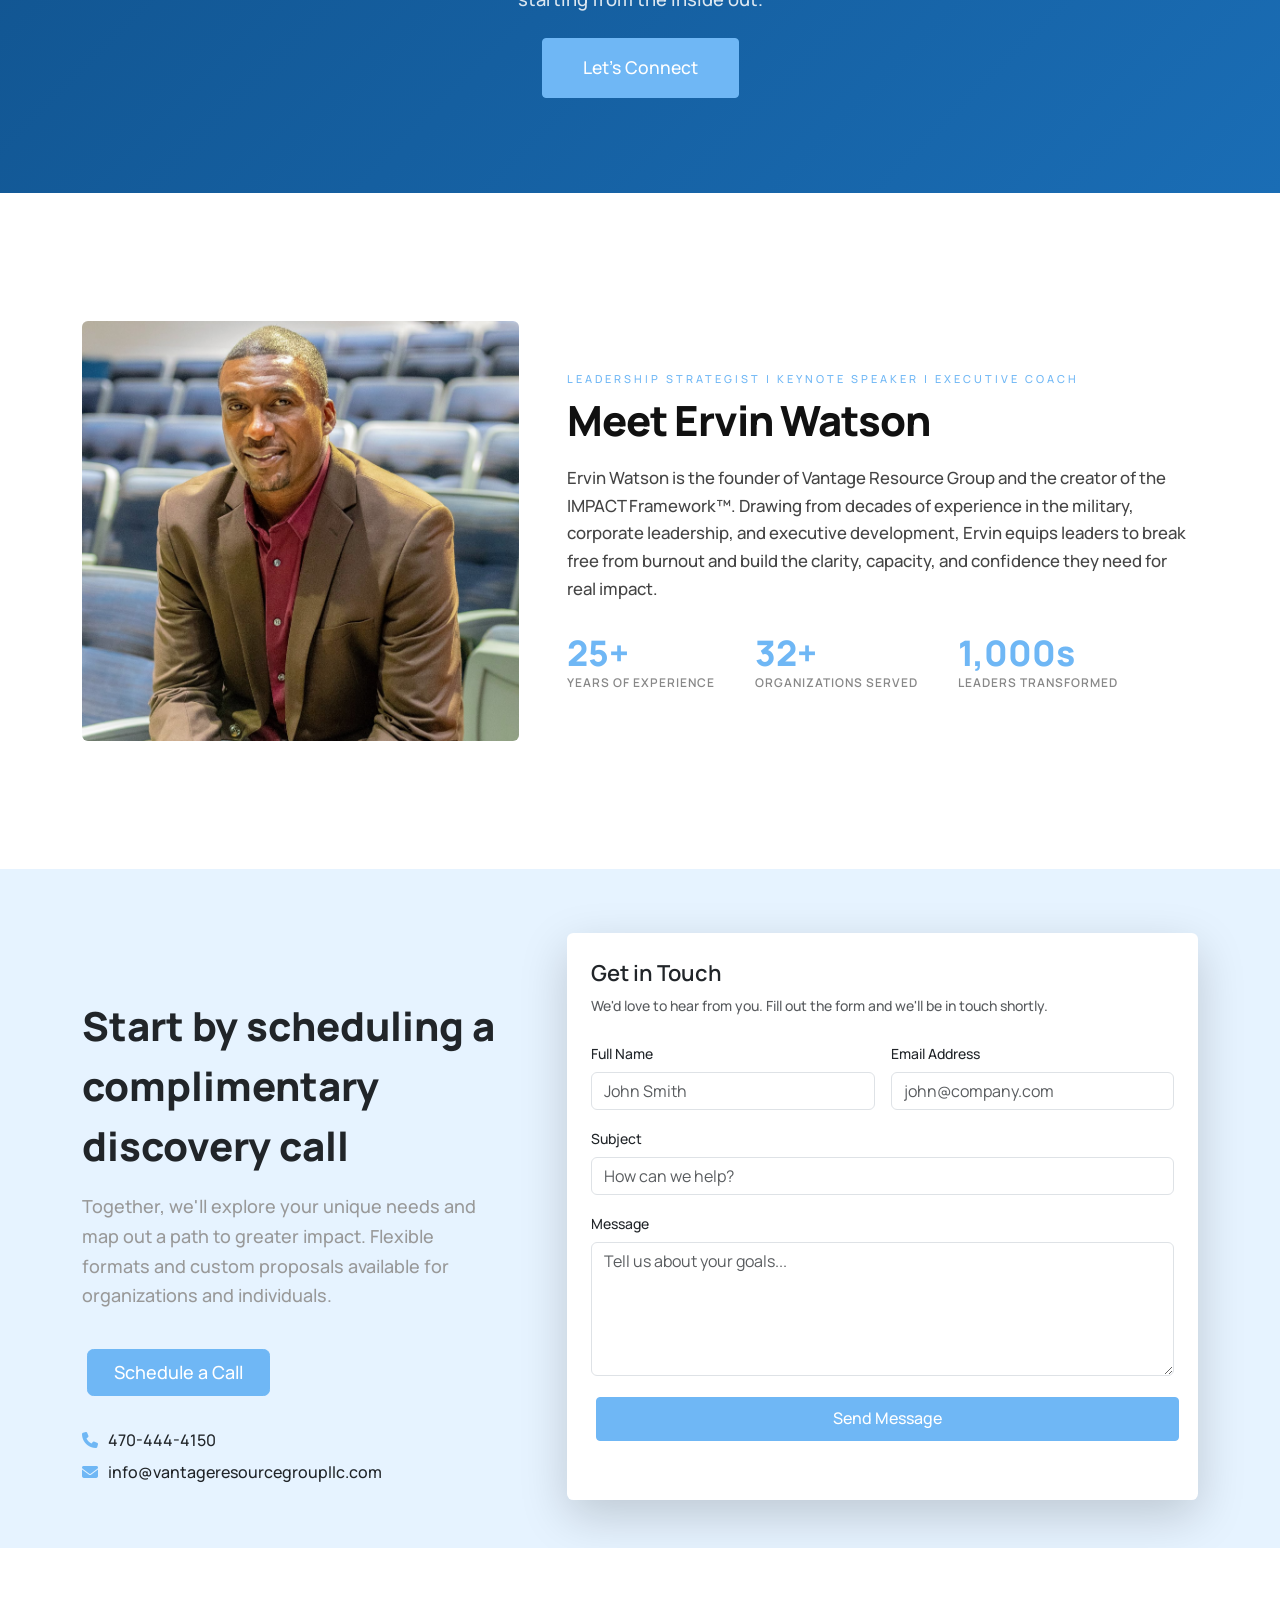
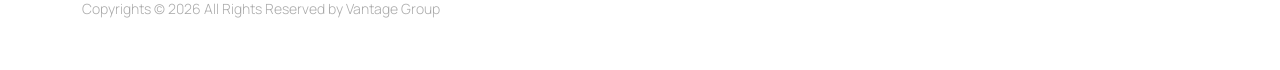
==== commit fe3ba843: "add changes june" ====
--- a/about.html
+++ b/about.html
@@ -415,9 +415,9 @@
 									<div class="flexslider">
 										<div class="slider-wrap">
 											<div class="slide">
-												<p class="mb-4 font-primary">I had the opportunity to partner with Ervin Watson while he worked with leaders across my organization. His approach goes beyond inspiration, he creates space for leaders to better understand themselves, how they show up, and how their behaviors impact the people they lead. Ervin has a rare ability to connect with leaders at every level and translate personality and behavioral insights into practical, actionable growth. The sessions he facilitated were engaging, insightful, and meaningful, and I saw immediate value in how our leaders reflected, communicated, and led more intentionally as a result. I would highly recommend Ervin to any organization looking to develop stronger, more self-aware leaders.</p>
-												<h4 class="h6 mb-1 fw-bold text-uppercase ls-1">Dexter Oliver</h4>
-												<small class="text-muted d-block mb-3">Senior Vice President of Wholesale Technology, Truist Bank</small>
+												<p class="mb-4 font-primary">The leadership training Ervin has been providing has been transformative for both me and my team. His ability to create an engaging, honest, and highly reflective environment helped us shift from an inward to an outward perspective — recognizing how our behaviors impact collaboration, communication, and effectiveness. As a result, I've seen a noticeable improvement in team problem-solving, a stronger sense of ownership, and greater alignment across the team. This isn't just a one-time training — it's a lasting shift in perspective that has had a meaningful and measurable impact on our organization.</p>
+												<h4 class="h6 mb-1 fw-bold text-uppercase ls-1">Cindy Nicoletto</h4>
+												<small class="text-muted d-block mb-3">Manager, Operations, Student Nutrition Services</small>
 												<div>
 													<i class="bi-star-fill text-warning"></i>
 													<i class="bi-star-fill text-warning"></i>
@@ -427,21 +427,9 @@
 												</div>
 											</div>
 											<div class="slide">
-												<p class="mb-4 font-primary">What has been most valuable about our coaching sessions so far has been the increased self-awareness. Coaching has given me practical tools to manage difficult conversations, take accountability without defensiveness, and focus on what I can do to improve situations rather than placing blame. Personally, it has helped me grow not just as a leader, but as a person, improving how I show up, how I listen, and how I respond under pressure.</p>
-												<h4 class="h6 mb-1 fw-bold text-uppercase ls-1">Andrea W.</h4>
-												<small class="text-muted d-block mb-3">IMPACT Coaching Client</small>
-												<div>
-													<i class="bi-star-fill text-warning"></i>
-													<i class="bi-star-fill text-warning"></i>
-													<i class="bi-star-fill text-warning"></i>
-													<i class="bi-star-fill text-warning"></i>
-													<i class="bi-star-fill text-warning"></i>
-												</div>
-											</div>
-											<div class="slide">
-												<p class="mb-4 font-primary">Working with Ervin Watson and Vantage Resource Group has been transformational for our leadership team. During a critical transition to centralized supervision, Ervin equipped our leaders with the mindset and tools to lead with greater accountability, confidence, and intention. His ability to connect with leaders and translate insight into practical action led to stronger communication, ownership, and decision-making across our team. I highly recommend Ervin to any organization looking to build stronger leaders and create lasting impact.</p>
-												<h4 class="h6 mb-1 fw-bold text-uppercase ls-1">Shani Hall</h4>
-												<small class="text-muted d-block mb-3">General Manager, School Nutrition Services, Hillsborough County Public Schools</small>
+												<p class="mb-4 font-primary">Working with Ervin Watson and the Vantage team has been an incredibly valuable experience. Your approach goes far beyond surface-level development — you create an environment where leaders can truly reflect, grow, and understand how their actions influence their teams. We've seen improved efficiency, stronger communication, and a more cohesive, engaged team. Our leaders are showing up with greater confidence and self-awareness, with benefits that continue to build over time. I would highly recommend Vantage to any organization looking to develop stronger leaders, enhance team culture, and achieve measurable, lasting growth.</p>
+												<h4 class="h6 mb-1 fw-bold text-uppercase ls-1">James Lykins</h4>
+												<small class="text-muted d-block mb-3">Regional Supervisor</small>
 												<div>
 													<i class="bi-star-fill text-warning"></i>
 													<i class="bi-star-fill text-warning"></i>
@@ -461,7 +449,7 @@
 
 				<!-- What You Get
 				============================================= -->
-				<div class="section" style="background-color: #def0ff; margin-bottom: 0 !important;">
+				<div class="section" style="background-color: #def0ff; margin-bottom: 0 !important; margin-top: 0;">
 					<div class="container">
 						<div class="row justify-content-center mb-5">
 							<div class="col-lg-7 text-center" data-animate="fadeInUp">
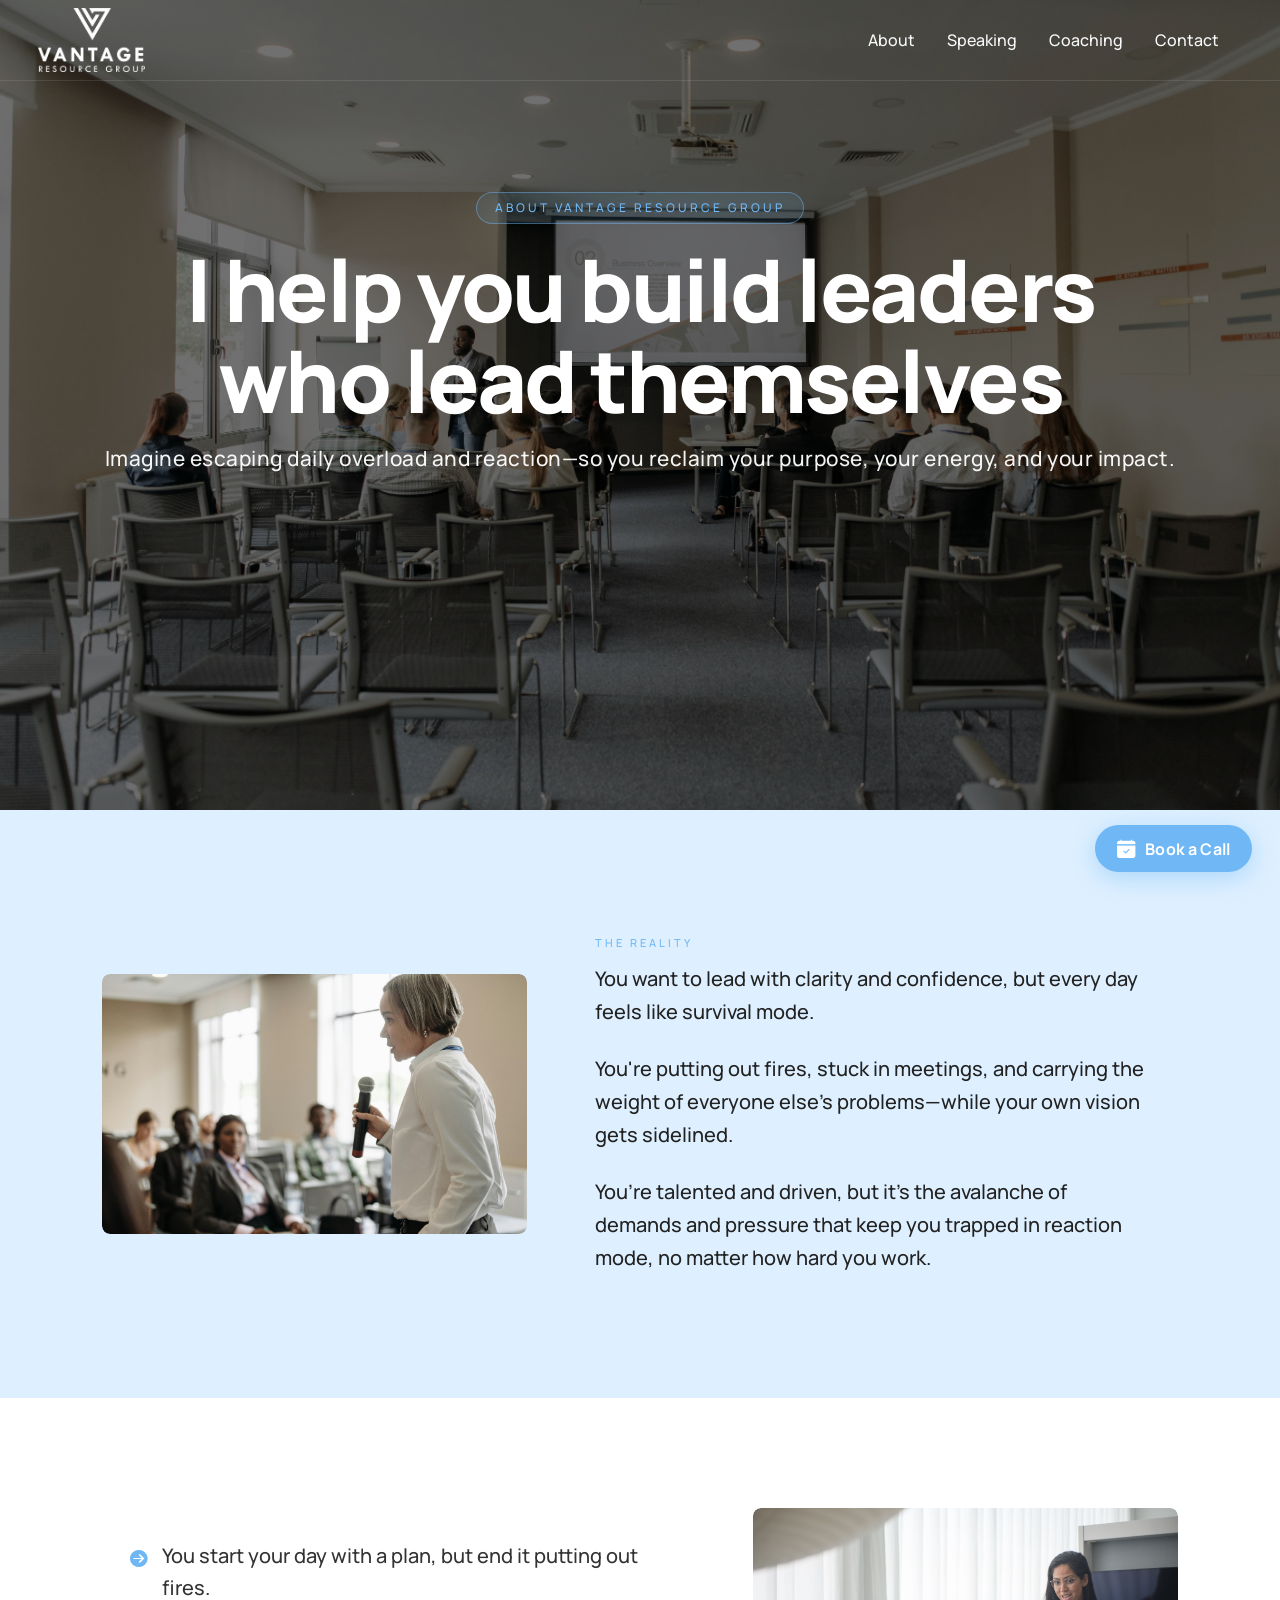
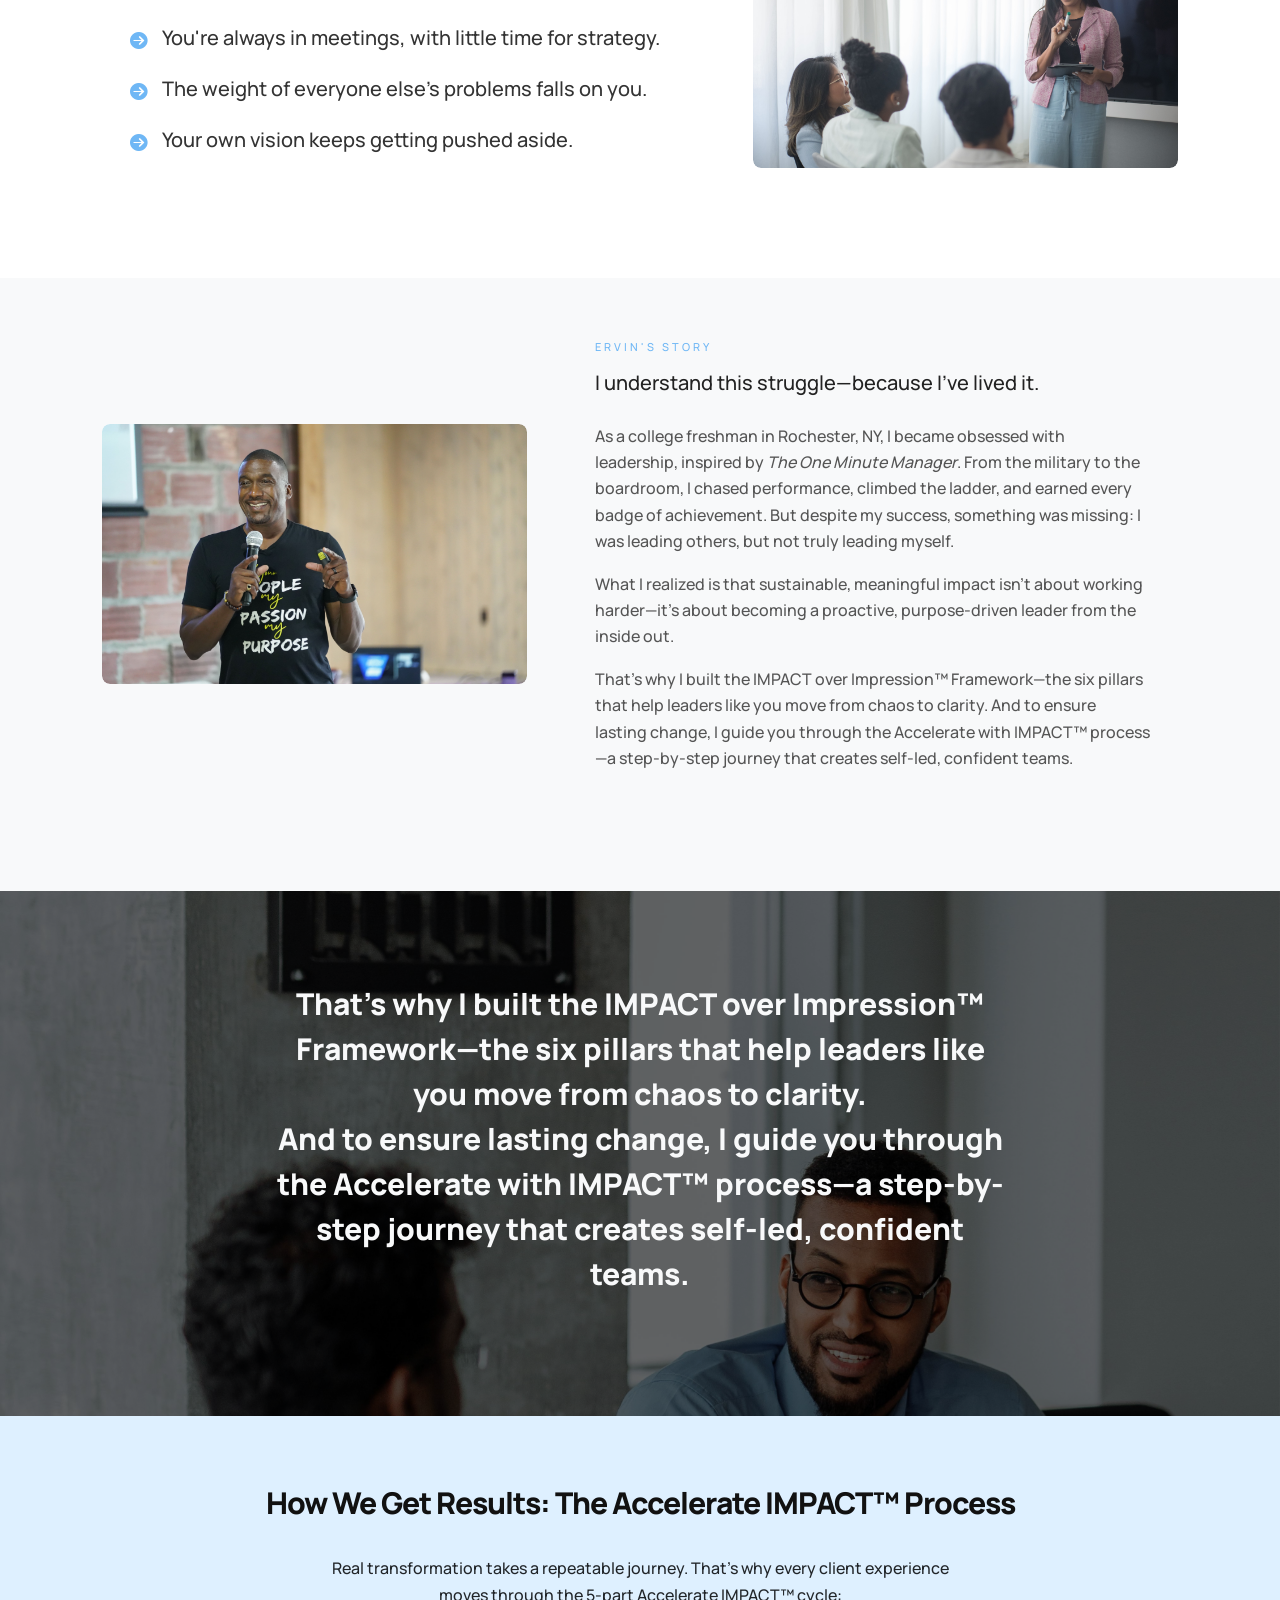
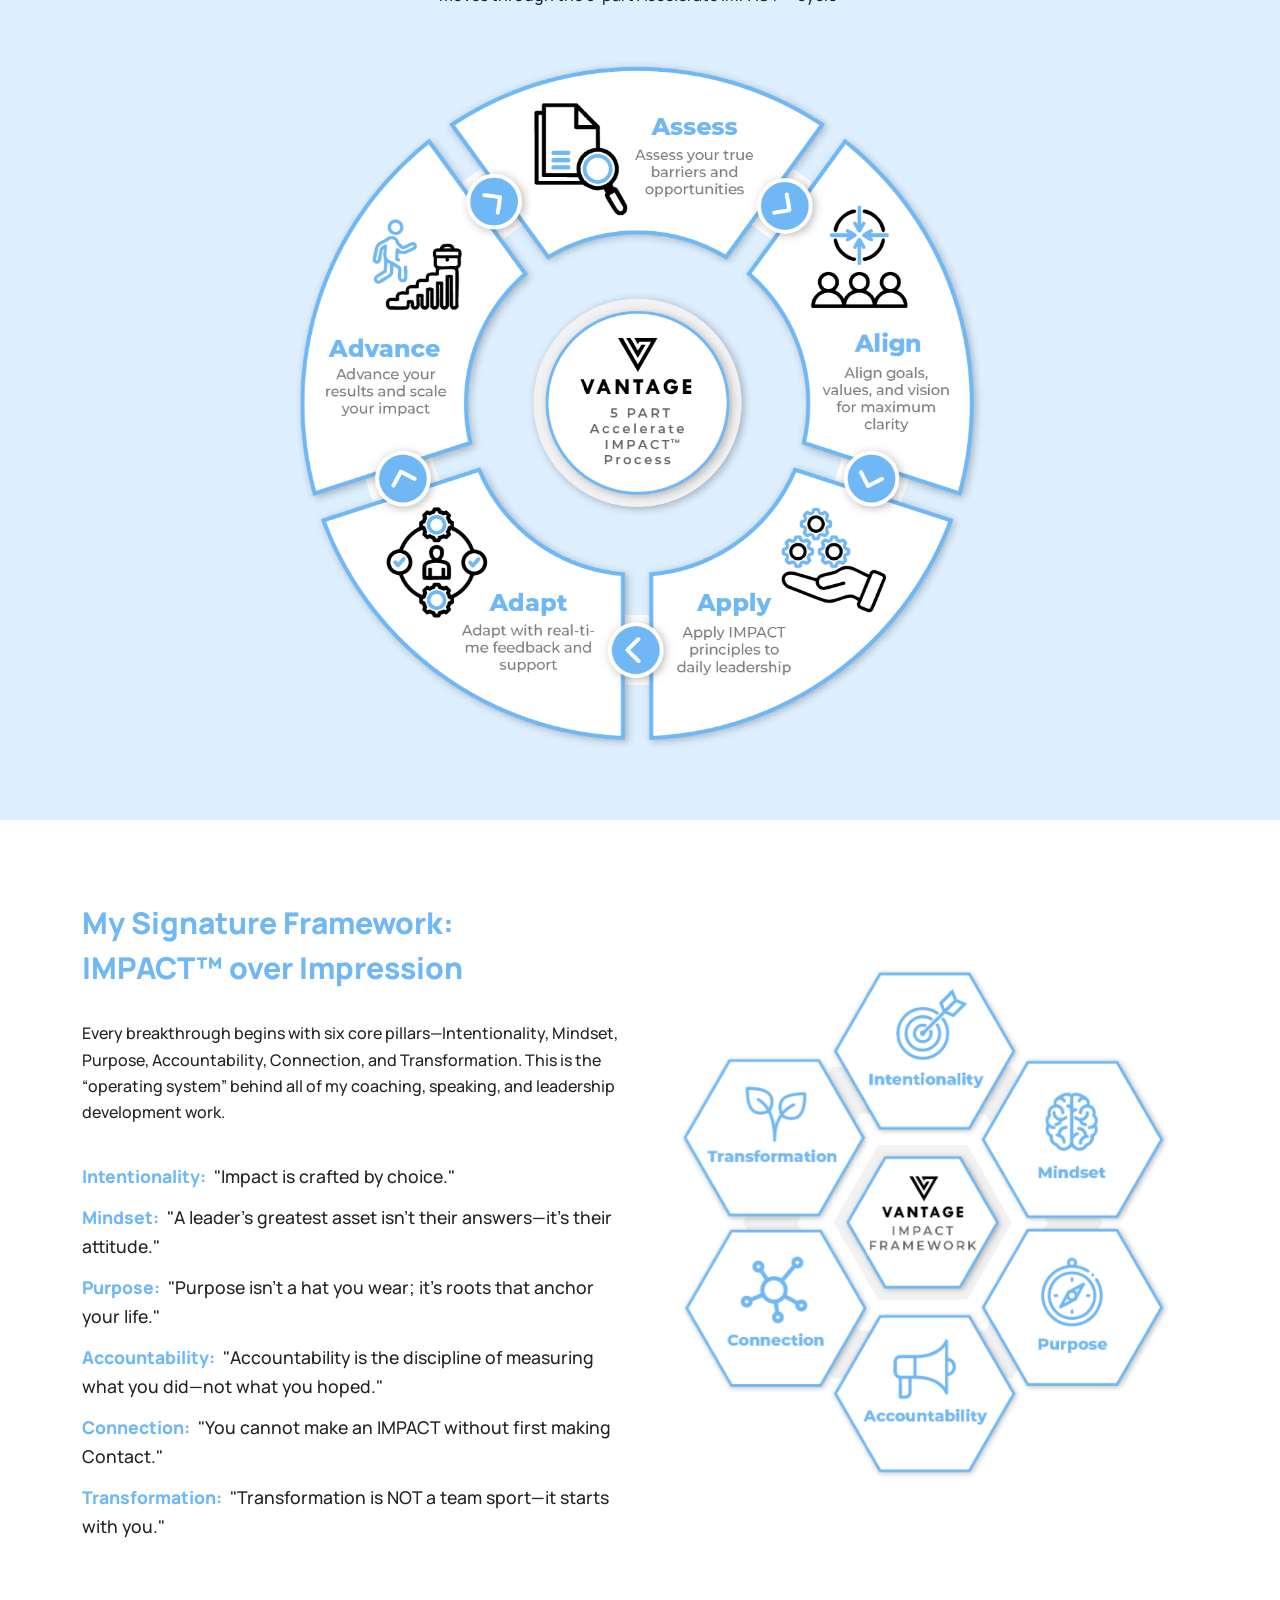
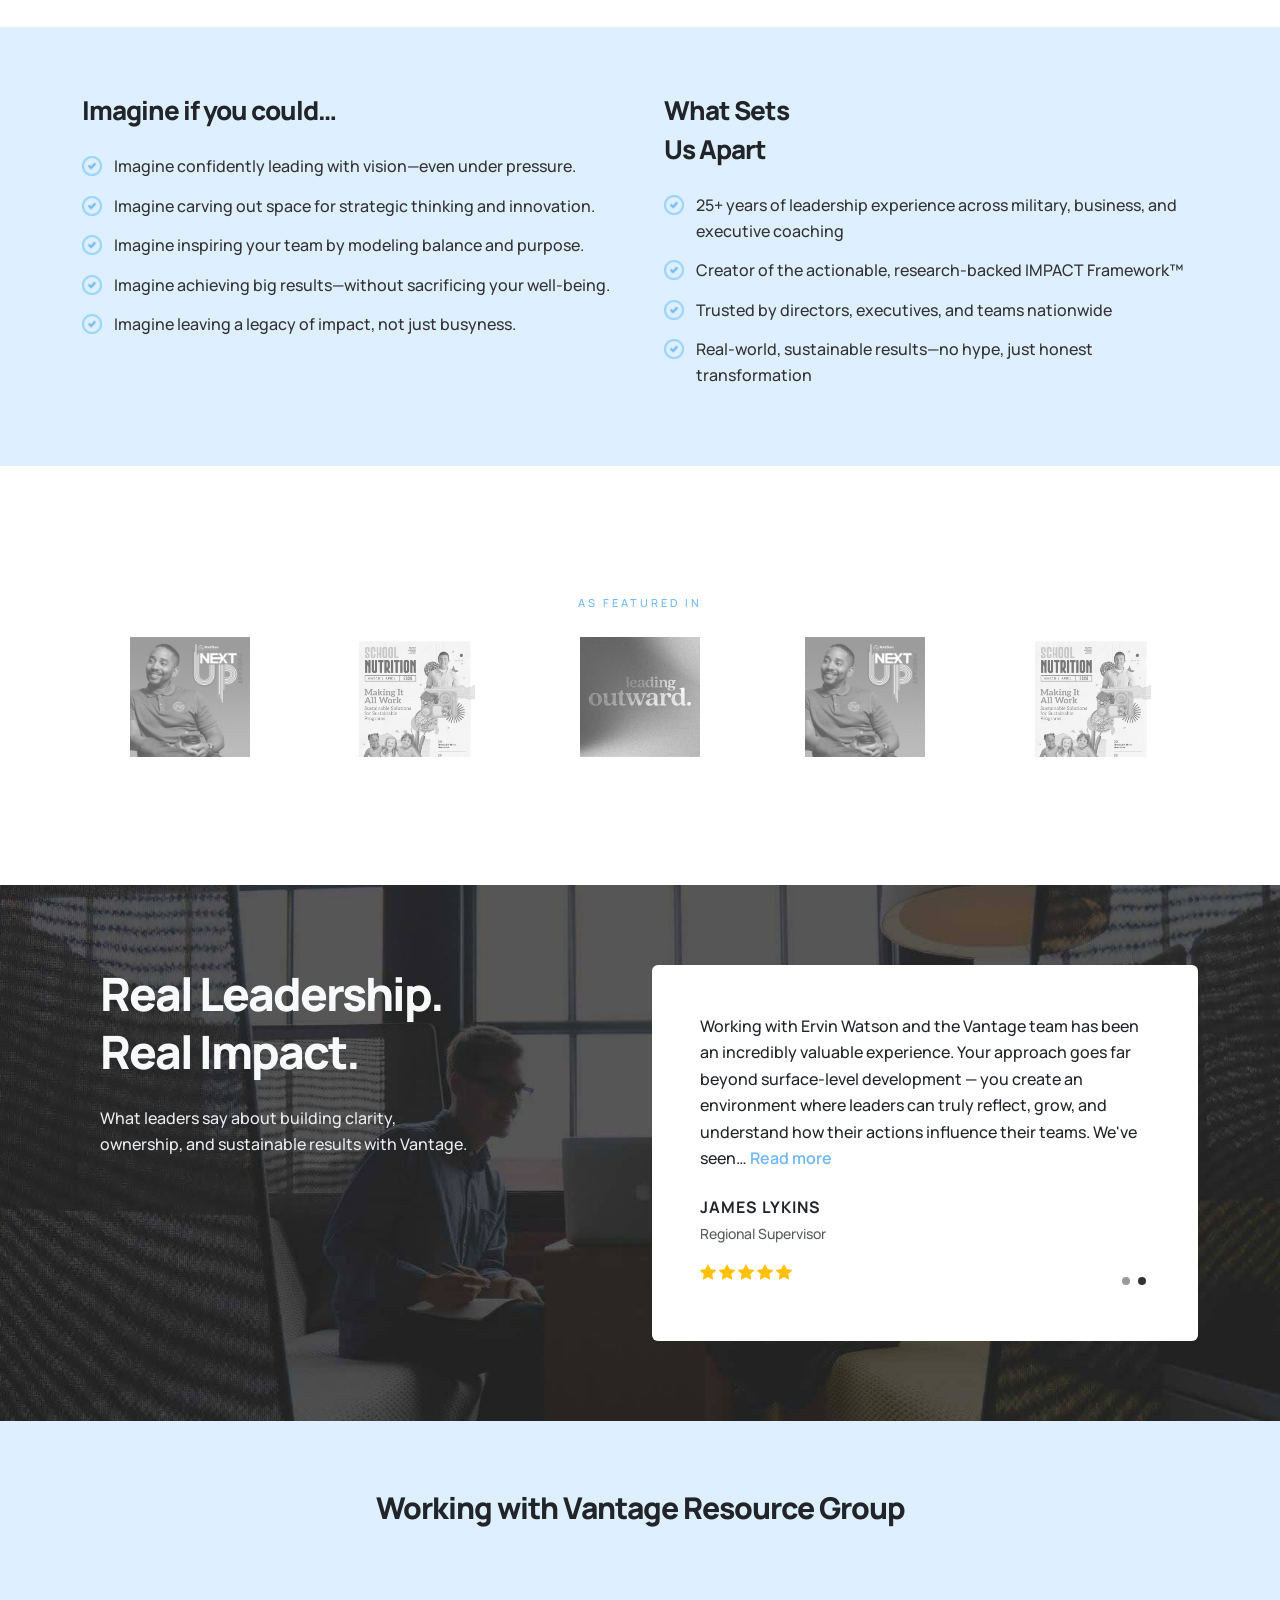
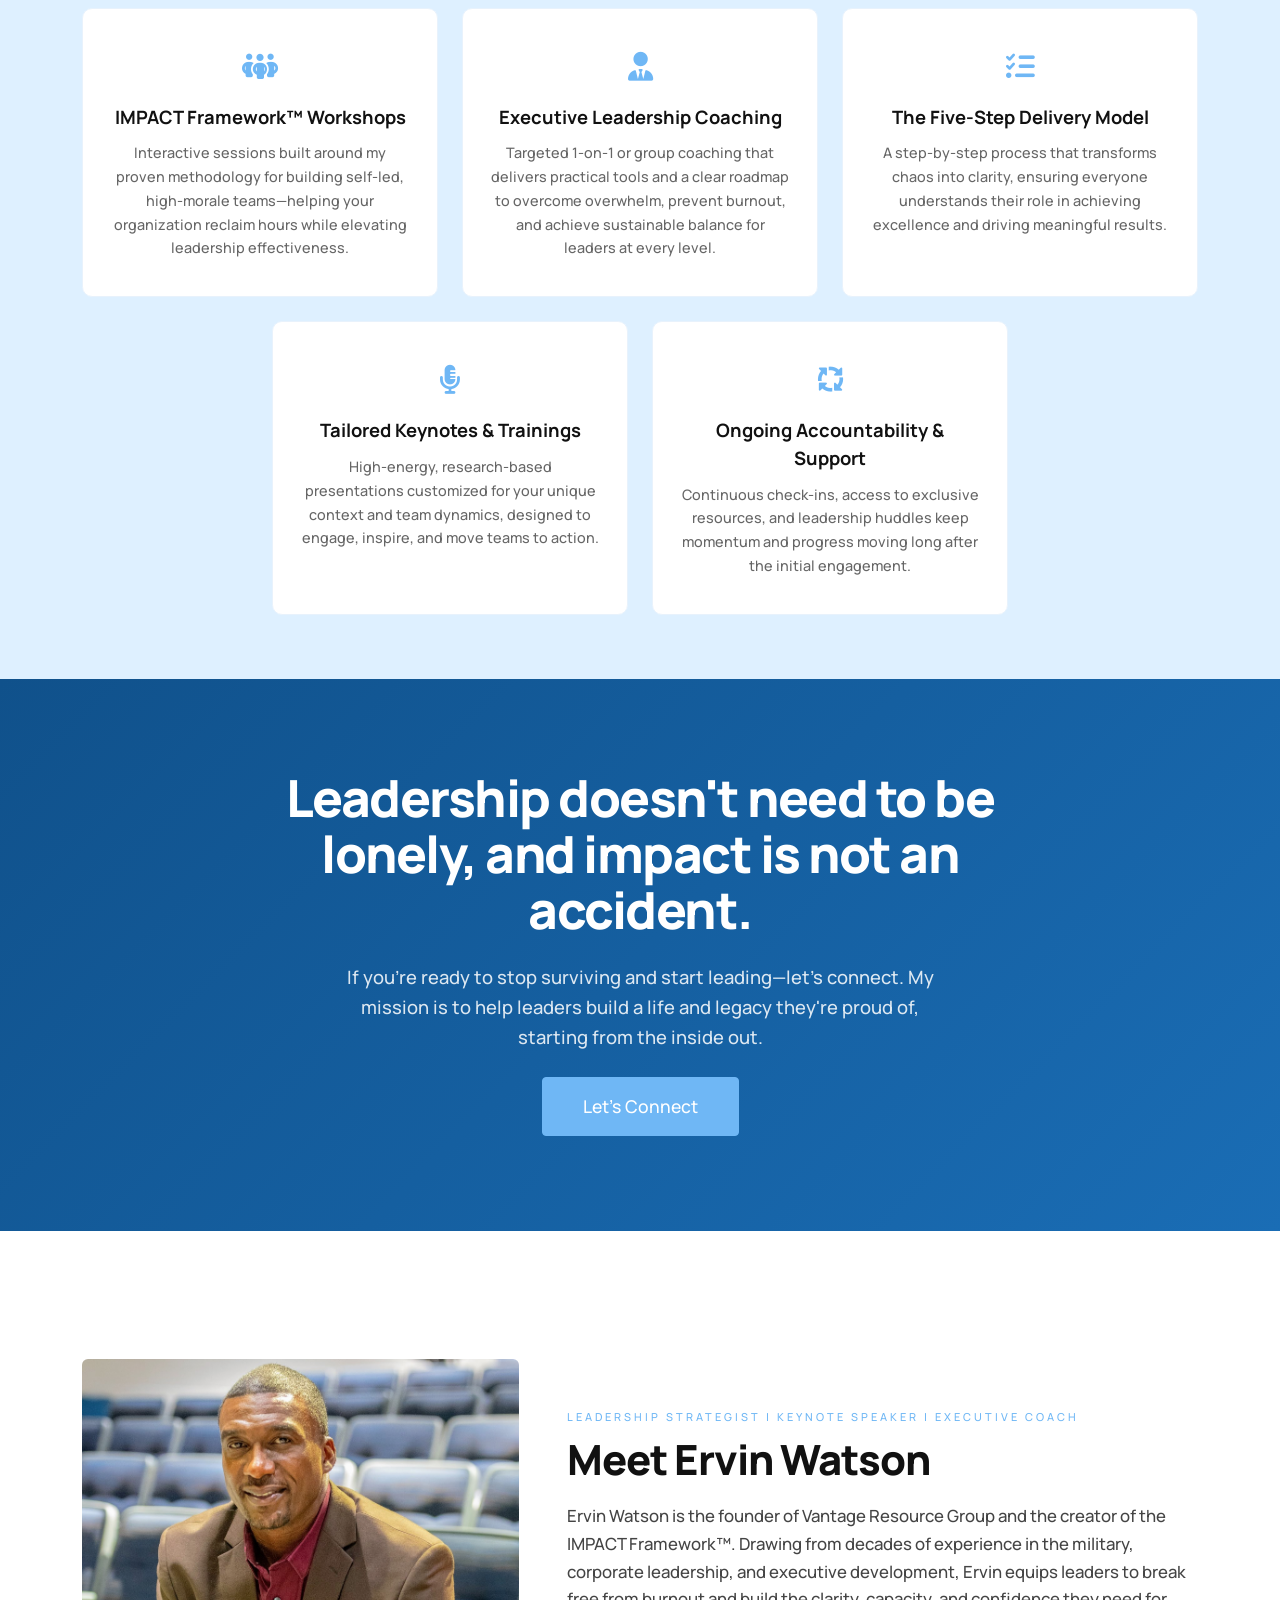
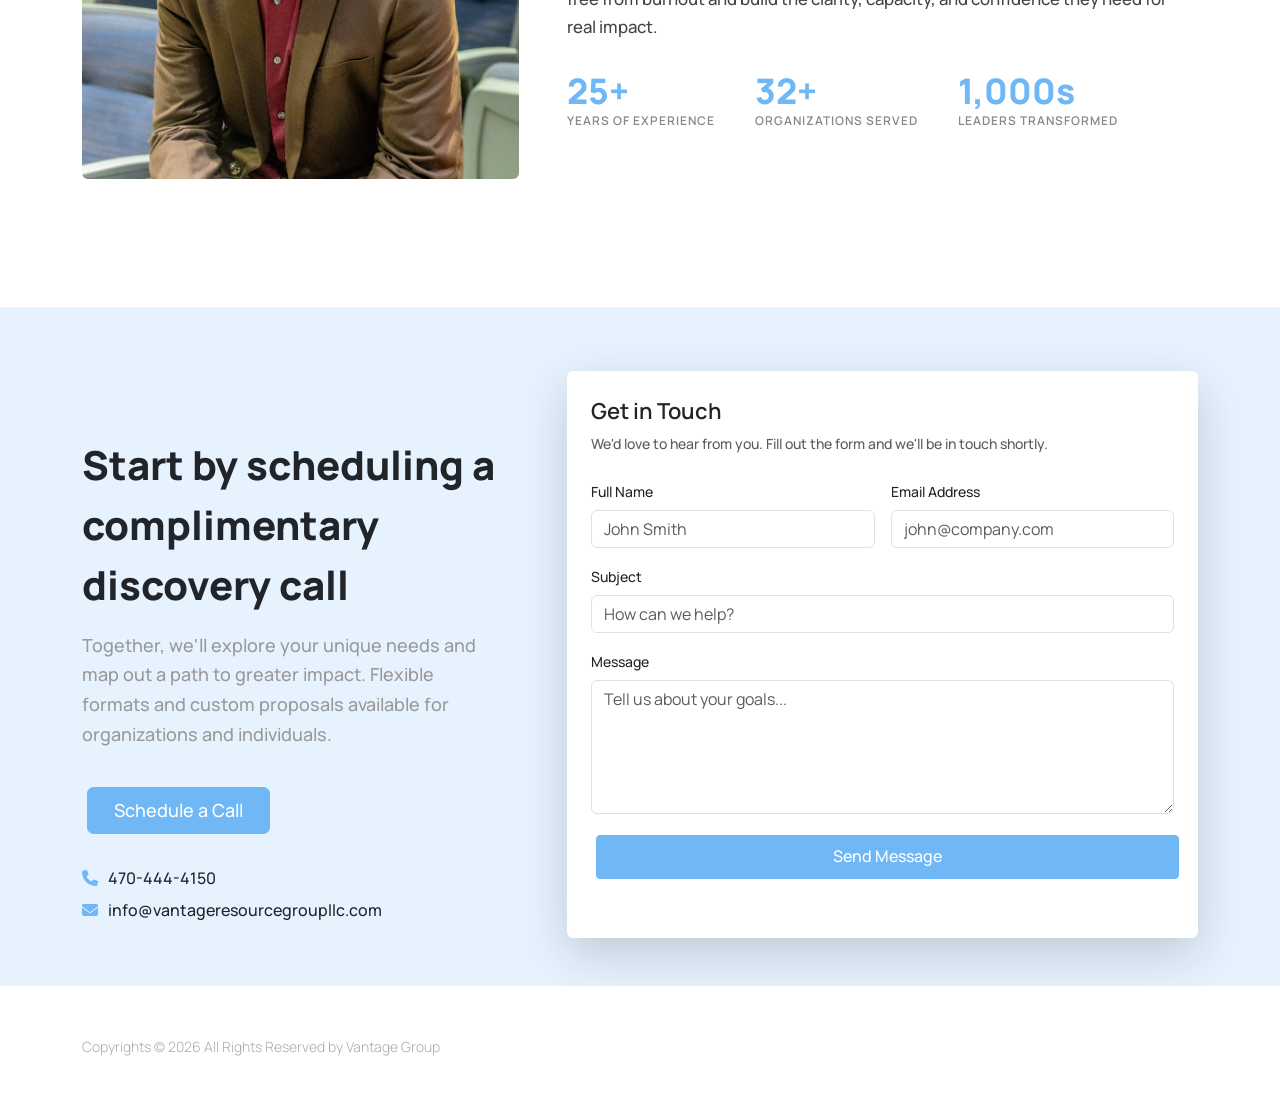
==== commit 41618919: "add images impact" ====
--- a/about.html
+++ b/about.html
@@ -207,113 +207,51 @@
 					</div>
 				</div><!-- Approach end -->
 
-				<!--
-				<div id="our-process" class="section mt-0 bg-transparent" style="margin-bottom: 0 !important; padding-top: 60px; padding-bottom: 60px;">
+				<!-- Accelerate with IMPACT — 5 A's connected process
+				============================================= -->
+				<div class="section" style="background-color: #def0ff; margin-top: 0 !important;">
+					<div class="container">
+
+						<div class="text-center mb-5" data-animate="fadeInUp">
+							<h2 class="text-transform-none" style="color: #111; letter-spacing: -1px;">How We Get Results: The Accelerate IMPACT™ Process</h2>
+							<p class="mt-2" style="max-width: 620px; margin: 0 auto;">Real transformation takes a repeatable journey. That’s why every client experience moves through the 5-part Accelerate IMPACT™ cycle:</p>
+						</div>
+
+						<div class="text-center" data-animate="fadeInUp">
+							<img src="images/vantage-5-part-process.png" alt="The Accelerate IMPACT™ 5-Part Process" style="max-width: 700px; width: 100%; height: auto;">
+						</div>
+
+					</div>
+				</div>
+
+				<!-- IMPACT FRAMEWORK -->
+				<div id="our-process" class="section p-0 mt-0 bg-transparent" style="margin-bottom: 0 !important;">
 					<div class="container">
 						<div class="row g-4 align-items-center py-3">
 
-							<div data-animate="fadeInLeft" class="col-lg-6">
+							<div class="col-lg-6" data-animate="fadeInLeft">
 								<div>
-									<h2 style="color: #6fb7f5;">IMPACT™ over Impression</h2>
+									<h2 style="color: #6fb7f5;">My Signature Framework: <br> IMPACT™ over Impression</h2>
+									<p>Every breakthrough begins with six core pillars—Intentionality, Mindset, Purpose, Accountability, Connection, and Transformation. This is the “operating system” behind all of my coaching, speaking, and leadership development work.</p>
 									<div class="vrg-impact-quotes mt-3">
-										<div class="vrg-iq-item active"><span class="vrg-iq-label">Intentionality:</span> "Impact doesn't happen by chance—it's crafted by conscious choice." Leaders who are deliberate with decisions and actions turn vision into reality, creating sustainable success rather than leaving results up to fate.</div>
-										<div class="vrg-iq-item"><span class="vrg-iq-label">Mindset:</span> "A leader's greatest asset isn't just their answers—it's their attitude." By cultivating resilience, curiosity, and optimism, you equip yourself and your team to navigate uncertainty and challenge with confidence.</div>
-										<div class="vrg-iq-item"><span class="vrg-iq-label">Purpose:</span> "Purpose isn't a hat you wear; it's the roots that anchor your life and leadership." When your "why" is clear and deeply rooted, every action is fueled by meaning, driving commitment and inspiring those you lead.</div>
-										<div class="vrg-iq-item"><span class="vrg-iq-label">Accountability:</span> "Accountability is the discipline of measuring what you did—not what you hoped." True progress comes from tracking results, owning outcomes, and closing the gap between intention and execution.</div>
-										<div class="vrg-iq-item"><span class="vrg-iq-label">Connection:</span> "You cannot make an IMPACT without first making Contact." Real leadership begins with genuine relationships—because sustainable influence is built on trust, empathy, and meaningful engagement at every level.</div>
-										<div class="vrg-iq-item"><span class="vrg-iq-label">Transformation:</span> "Transformation is NOT a team sport"—it starts with you. The most lasting change happens from the inside out, as leaders commit to their own growth before asking it of others.</div>
+										<div class="vrg-iq-item active"><span class="vrg-iq-label">Intentionality:</span> "Impact is crafted by choice."</div>
+										<div class="vrg-iq-item active"><span class="vrg-iq-label">Mindset:</span> "A leader's greatest asset isn't their answers—it's their attitude."</div>
+										<div class="vrg-iq-item active"><span class="vrg-iq-label">Purpose:</span> "Purpose isn't a hat you wear; it's roots that anchor your life."</div>
+										<div class="vrg-iq-item active"><span class="vrg-iq-label">Accountability:</span> "Accountability is the discipline of measuring what you did—not what you hoped."</div>
+										<div class="vrg-iq-item active"><span class="vrg-iq-label">Connection:</span> "You cannot make an IMPACT without first making Contact."</div>
+										<div class="vrg-iq-item active"><span class="vrg-iq-label">Transformation:</span> "Transformation is NOT a team sport—it starts with you."</div>
 									</div>
 								</div>
 							</div>
 
 							<div data-animate="fadeInRight" class="col-lg-6">
-								<div class="vrg-gallery-wrapper" style="justify-content: center;">
-									<div class="vrg-gallery">
-										<div class="vrg-gallery-track">
-											<img src="images/impact-1.png" alt="" class="vrg-gallery-slide active"
-												data-title="Intentionality" data-text="Lead by design, not by default">
-											<img src="images/impact-2.png" alt="" class="vrg-gallery-slide"
-												data-title="Mindset"
-												data-text="Master internal narratives and build resilience">
-											<img src="images/impact-3.png" alt="" class="vrg-gallery-slide"
-												data-title="Purpose"
-												data-text="Anchor every action to what matters most">
-											<img src="images/impact-4.png" alt="" class="vrg-gallery-slide"
-												data-title="Accountability"
-												data-text="Foster ownership without burnout">
-											<img src="images/impact-5.png" alt="" class="vrg-gallery-slide"
-												data-title="Connection"
-												data-text="Strengthen influence through authentic relationships">
-											<img src="images/impact-6.png" alt="" class="vrg-gallery-slide"
-												data-title="Transformation"
-												data-text="Drive lasting, measurable growth">
-										</div>
-									</div>
-								</div>
-							</div>
-						</div>
-					</div>
-				</div> -->
-
-				<!-- Accelerate with IMPACT — 5 A's connected process
-				============================================= -->
-				<div class="section" style="background-color: #fff; margin-top: 5em; padding-top: 0 !important;">
-					<div class="container">
-
-						<div class="text-center mb-5" data-animate="fadeInUp">
-							<h2 class="text-transform-none" style="color: #111; letter-spacing: -1px;">Accelerate with IMPACT™</h2>
-							<p class="mt-2" style="max-width: 620px; margin: 0 auto;">A 5-step pathway to move from overload and firefighting to <br> proactive, high-performing leadership.</p>
-						</div>
-
-						<div class="vrg-process-steps" data-animate="fadeInUp">
-
-							<div class="vrg-ps-item vrg-team-item">
-								<img src="images/a1.png" alt="Assess">
-								<h5 class="mt-3 mb-1">Assess</h5>
-								<p class="text-muted small">Uncover your true barriers and opportunities through honest, data-driven evaluation.</p>
-							</div>
-
-							<div class="vrg-ps-arrow"><i class="bi-arrow-right"></i></div>
-
-							<div class="vrg-ps-item vrg-team-item">
-								<img src="images/a2.png" alt="Align">
-								<h5 class="mt-3 mb-1">Align</h5>
-								<p class="text-muted small">Sync your goals, values, and resources, ensuring every effort contributes to meaningful progress.</p>
-							</div>
-
-							<div class="vrg-ps-arrow"><i class="bi-arrow-right"></i></div>
-
-							<div class="vrg-ps-item vrg-team-item">
-								<img src="images/a3.png" alt="Apply">
-								<h5 class="mt-3 mb-1">Apply</h5>
-								<p class="text-muted small">Embed IMPACT principles into daily leadership, turning strategy into results.</p>
-							</div>
-
-							<div class="vrg-ps-arrow"><i class="bi-arrow-right"></i></div>
-
-							<div class="vrg-ps-item vrg-team-item">
-								<img src="images/a4.png" alt="Adapt">
-								<h5 class="mt-3 mb-1">Adapt</h5>
-								<p class="text-muted small">Use real-time feedback and insights to refine your approach and overcome new challenges.</p>
-							</div>
-
-							<div class="vrg-ps-arrow"><i class="bi-arrow-right"></i></div>
-
-							<div class="vrg-ps-item vrg-team-item">
-								<img src="images/a5.png" alt="Advance">
-								<h5 class="mt-3 mb-1">Advance</h5>
-								<p class="text-muted small">Scale what works, build ongoing momentum, and accelerate your growth as your capacity increases.</p>
-							</div>
-
-						</div>
-
-						<!-- Loop arrow (shown when Advance is active) -->
-						<div data-animate="fadeInUp" id="vrg-loop-arrow">
-							<div class="vrg-loop-arc"></div>
-						</div>
-
-					</div>
-				</div><!-- 5 A's end -->
+								<div class="text-center">
+									<img src="images/vantage-impact-framework.png" alt="IMPACT Framework" style="max-width: 100%; height: auto;padding: 1.5em;">
+								</div>
+							</div>
+						</div>
+					</div>
+				</div>
 
 				<!-- Imagine / What Sets Us Apart
 				============================================= -->
--- a/css/custom.css
+++ b/css/custom.css
@@ -1709,13 +1709,16 @@
 	font-size: 1.1rem;
 	line-height: 1.65;
 	padding: 6px 0;
-	border-left: 3px solid transparent;
-	padding-left: 10px;
 }
 
 .vrg-iq-item.active {
 	opacity: 1;
 	border-left-color: #6fb7f5;
+}
+
+/* index #our-process — static quotes, no blue left accent bar */
+#our-process .vrg-iq-item.active {
+	border-left-color: transparent;
 }
 
 .vrg-iq-label {
@@ -2011,3 +2014,103 @@
 	margin-top: 5px;
 	flex-shrink: 0;
 }
+
+/* ================================================================
+   Speaking Page — How It Works numbered process list
+   ================================================================ */
+.vrg-process-list {
+	list-style: none;
+	padding: 0;
+	margin: 0;
+	counter-reset: vrg-step;
+}
+.vrg-process-list li {
+	position: relative;
+	counter-increment: vrg-step;
+	padding: 0 0 32px 70px;
+	font-size: 1rem;
+	font-weight: 400;
+	line-height: 1.8;
+	color: #444;
+}
+.vrg-process-list li:last-child {
+	padding-bottom: 0;
+}
+.vrg-process-list li::before {
+	content: counter(vrg-step);
+	position: absolute;
+	left: 0;
+	top: 0;
+	width: 46px;
+	height: 46px;
+	border-radius: 50%;
+	background: #6fb7f5;
+	color: #fff;
+	font-weight: 800;
+	font-size: 1.15rem;
+	display: flex;
+	align-items: center;
+	justify-content: center;
+	z-index: 1;
+}
+.vrg-process-list li:not(:last-child)::after {
+	content: '';
+	position: absolute;
+	left: 22px;
+	top: 46px;
+	bottom: 0;
+	width: 2px;
+	background: #b9d9f5;
+}
+.vrg-process-label {
+	display: block;
+	font-weight: 800;
+	color: #10518b;
+	font-size: 1.15rem;
+	margin-bottom: 6px;
+	letter-spacing: -0.3px;
+}
+@media (max-width: 575.98px) {
+	.vrg-process-list li {
+		padding-left: 58px;
+	}
+	.vrg-process-list li::before {
+		width: 40px;
+		height: 40px;
+		font-size: 1rem;
+	}
+	.vrg-process-list li:not(:last-child)::after {
+		left: 19px;
+		top: 40px;
+	}
+}
+
+/* ================================================================
+   Speaking Page — Video testimonial gallery
+   ================================================================ */
+.vrg-video-card {
+	border-radius: 12px;
+	overflow: hidden;
+	background: #000;
+	box-shadow: 0 10px 34px rgba(16, 81, 139, 0.15);
+}
+.vrg-testimonial-video {
+	display: block;
+	width: 100%;
+	height: 100%;
+	max-height: 70vh;
+	object-fit: contain;
+	background: #000;
+}
+.vrg-video-name {
+	text-align: center;
+	font-weight: 700;
+	color: #111;
+	margin-top: 14px;
+	font-size: 1.05rem;
+}
+
+/* Centered variant of the check list */
+.vrg-check-list.vrg-check-center li {
+	justify-content: center;
+}
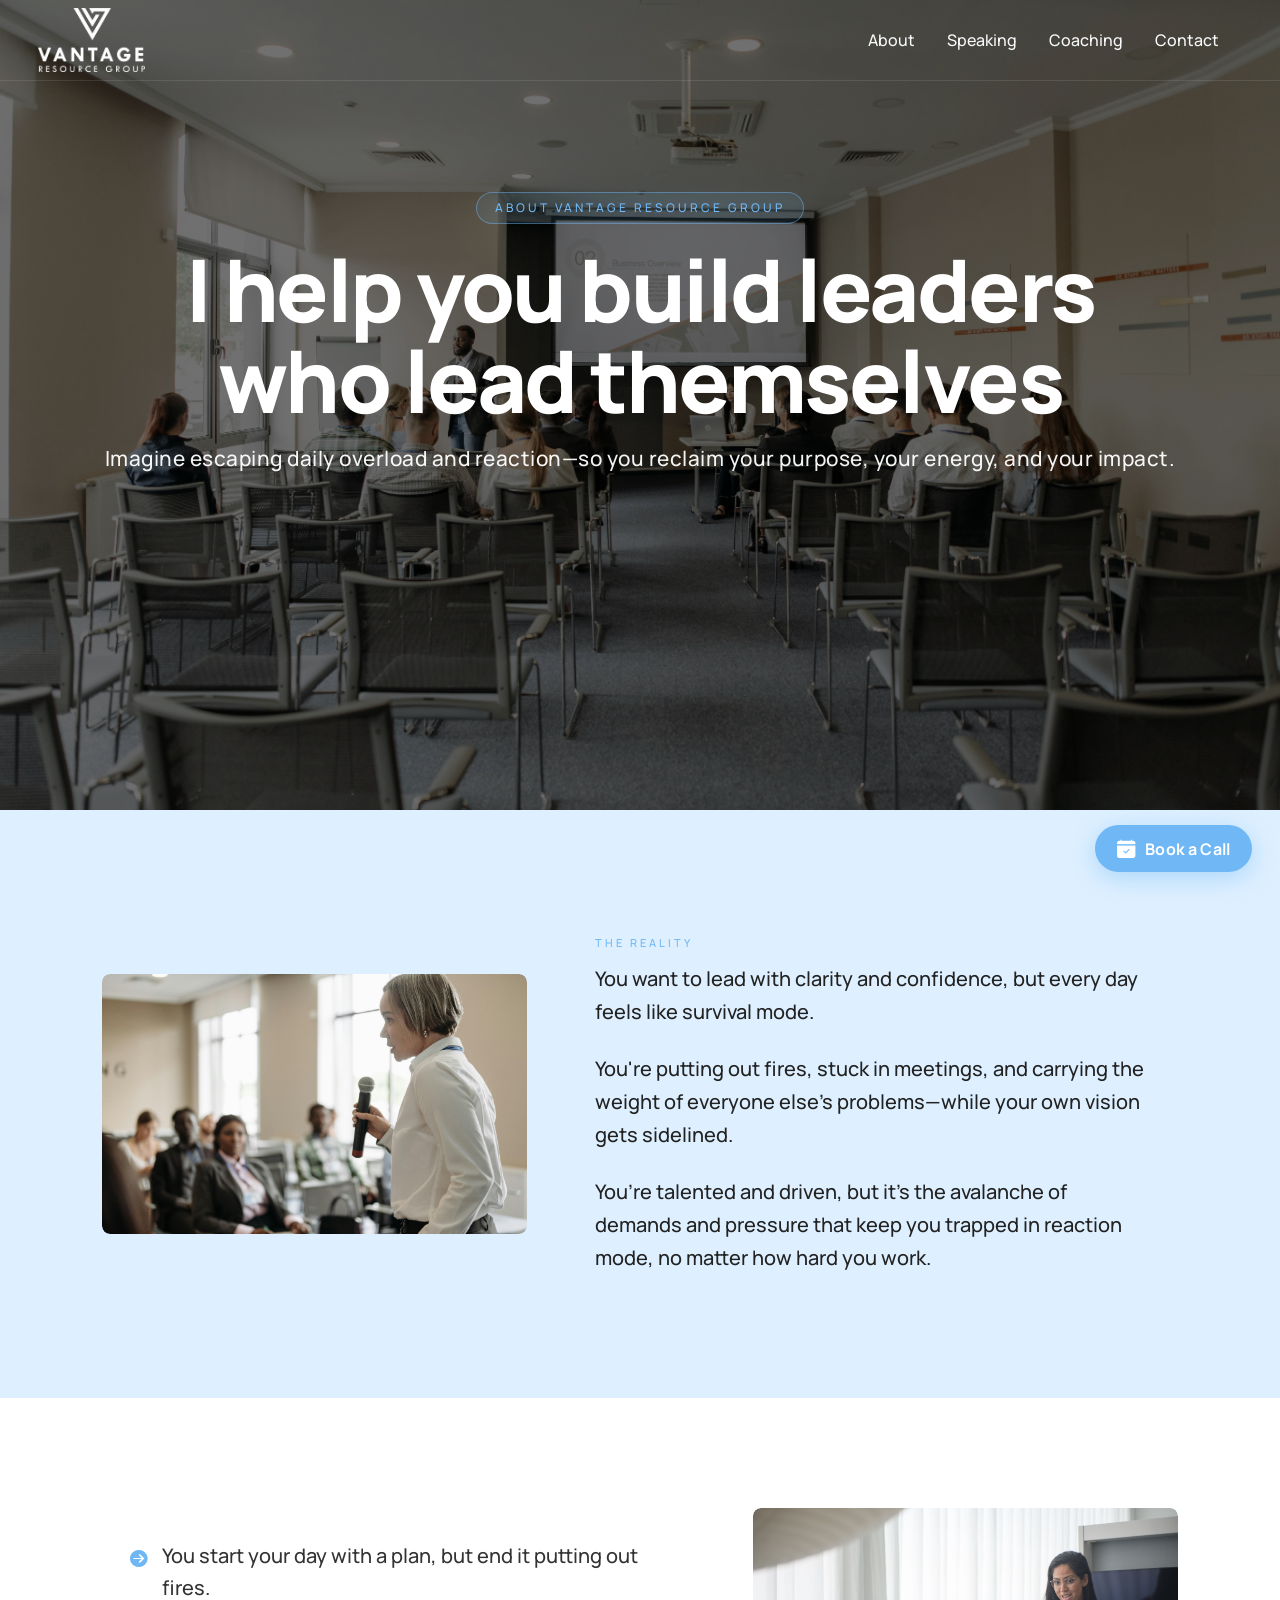
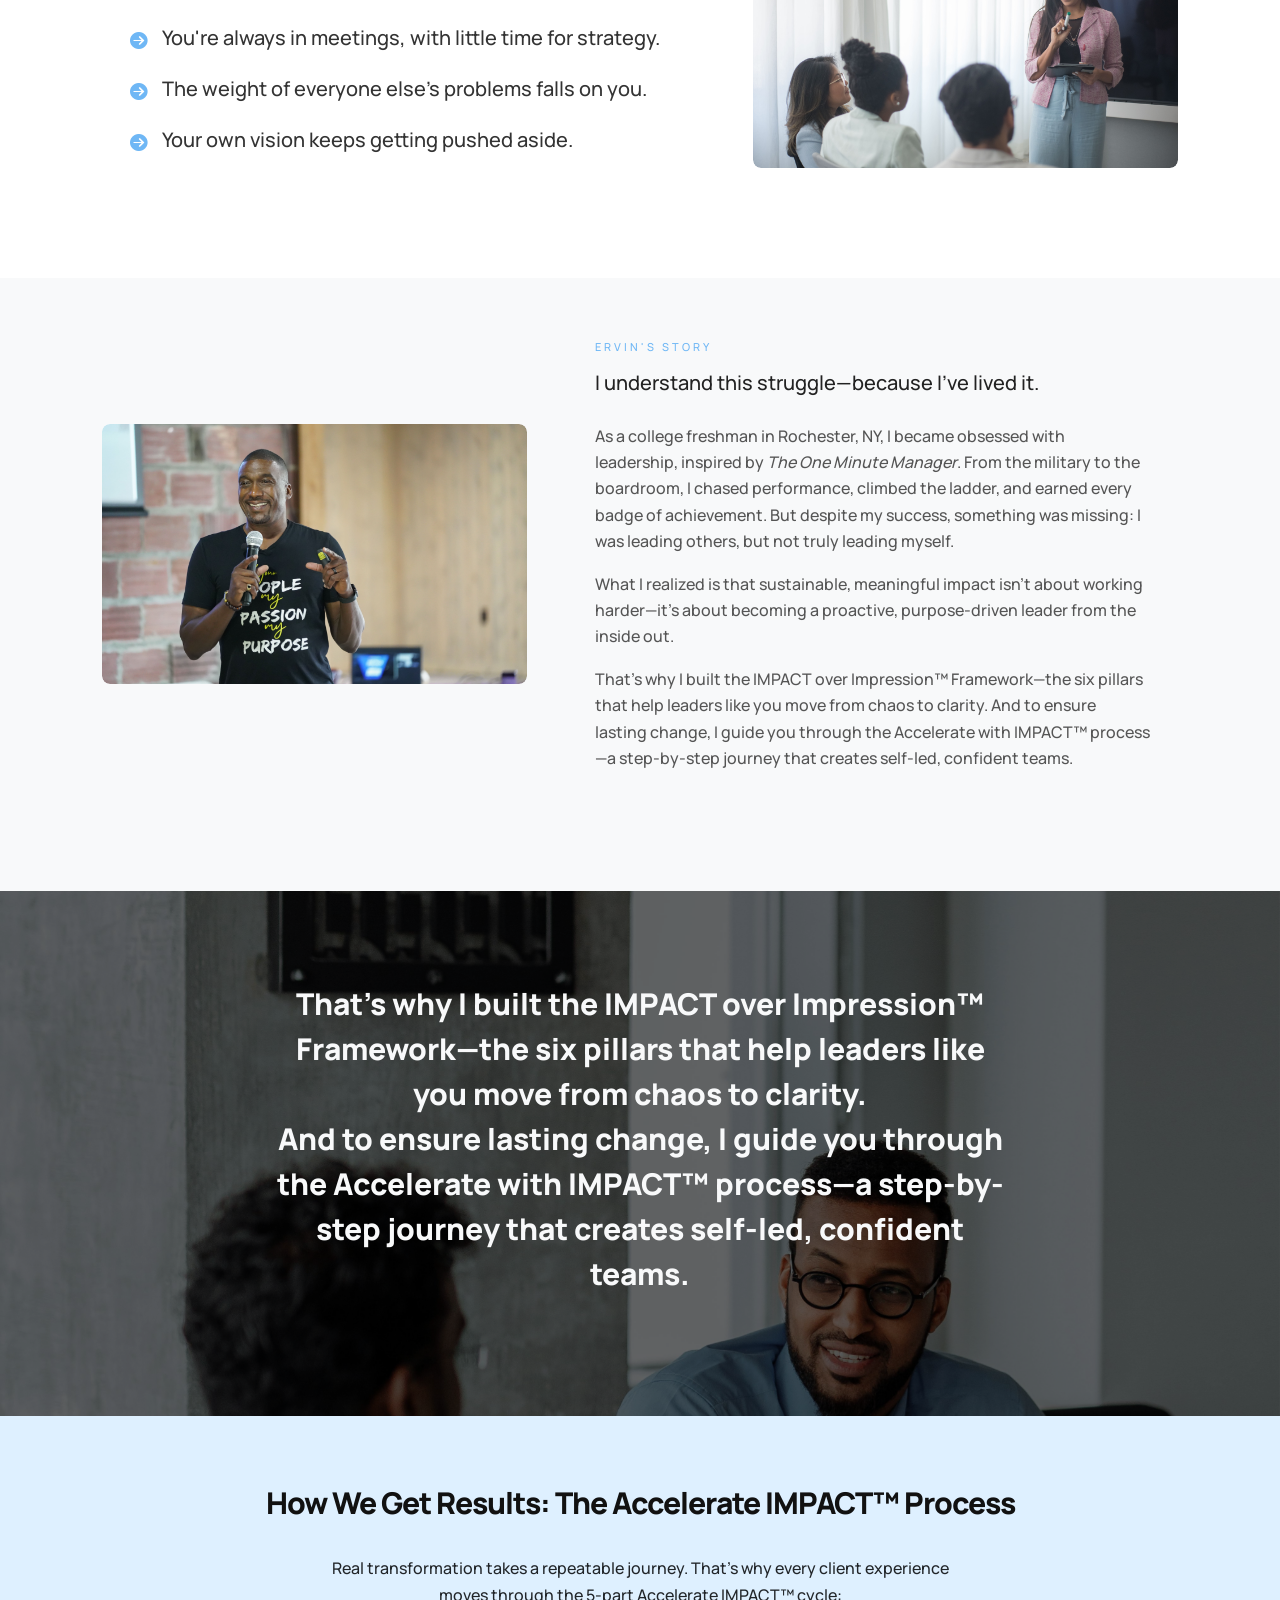
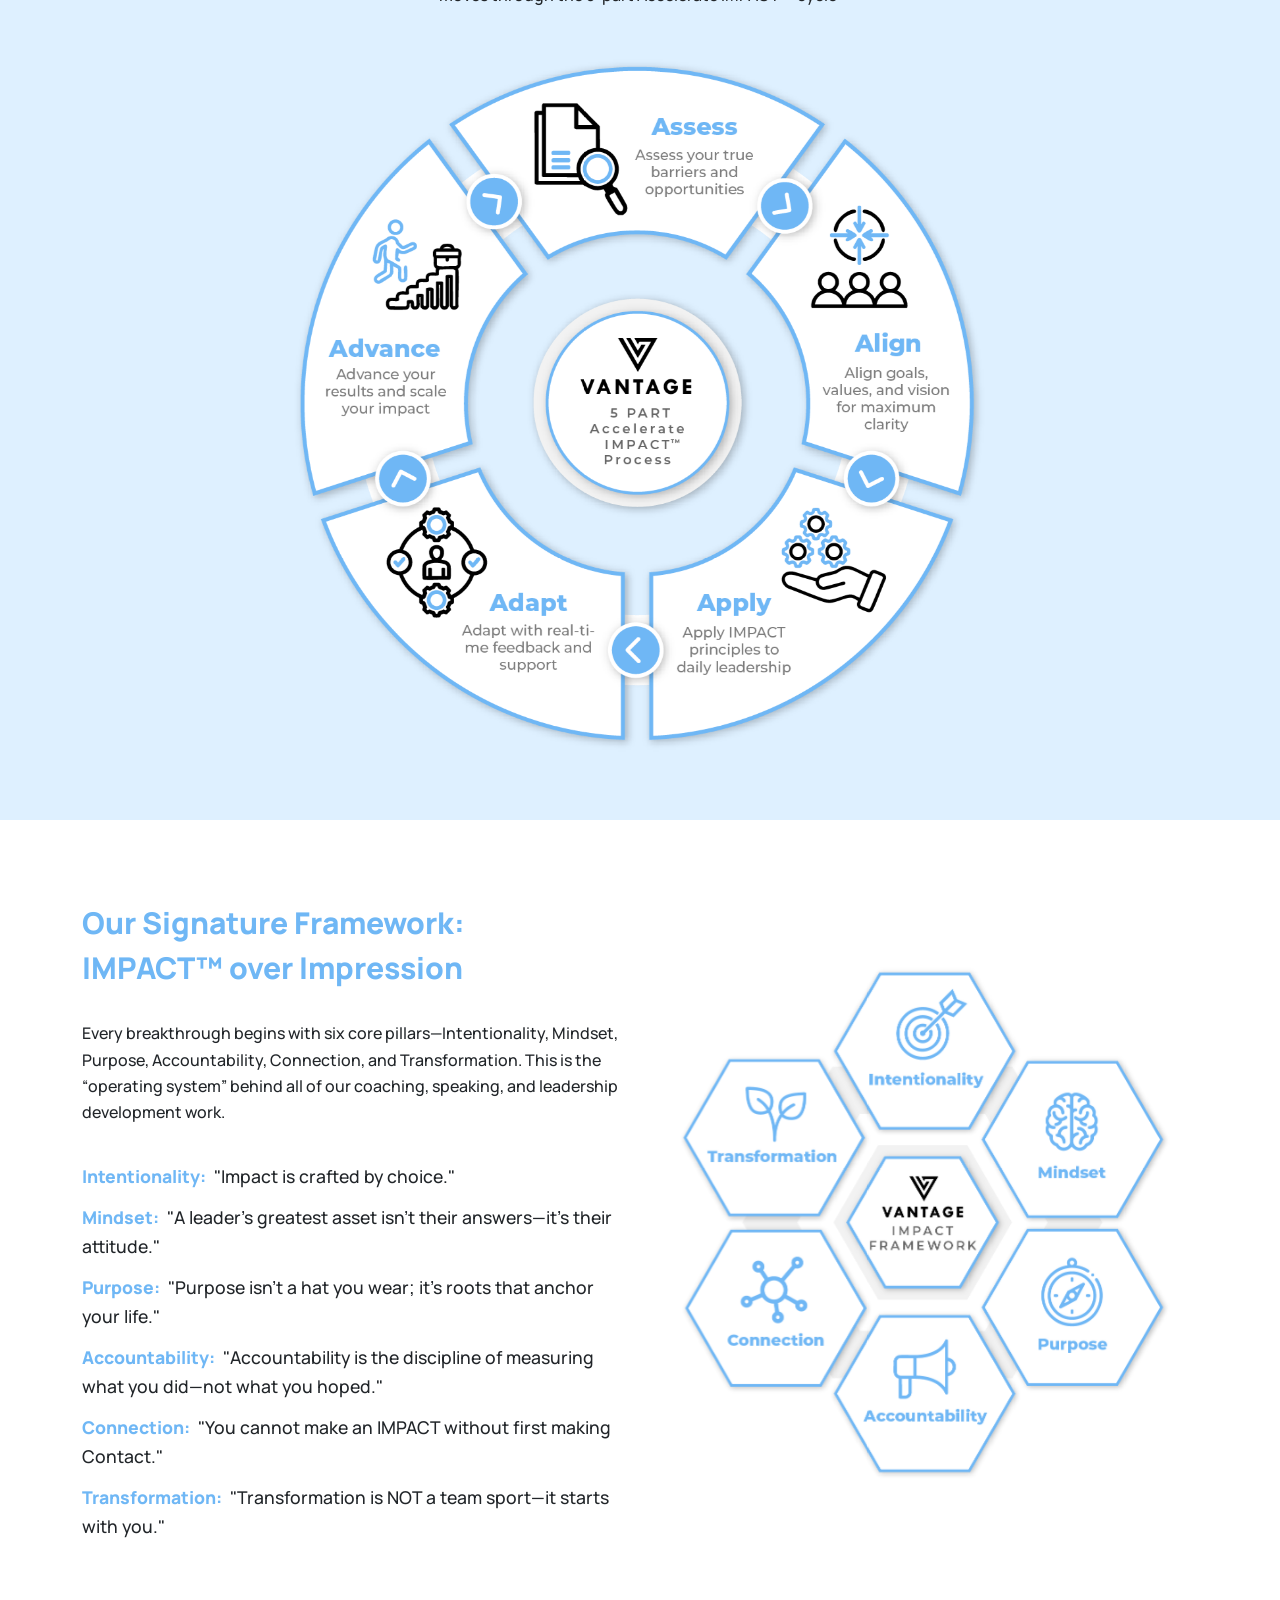
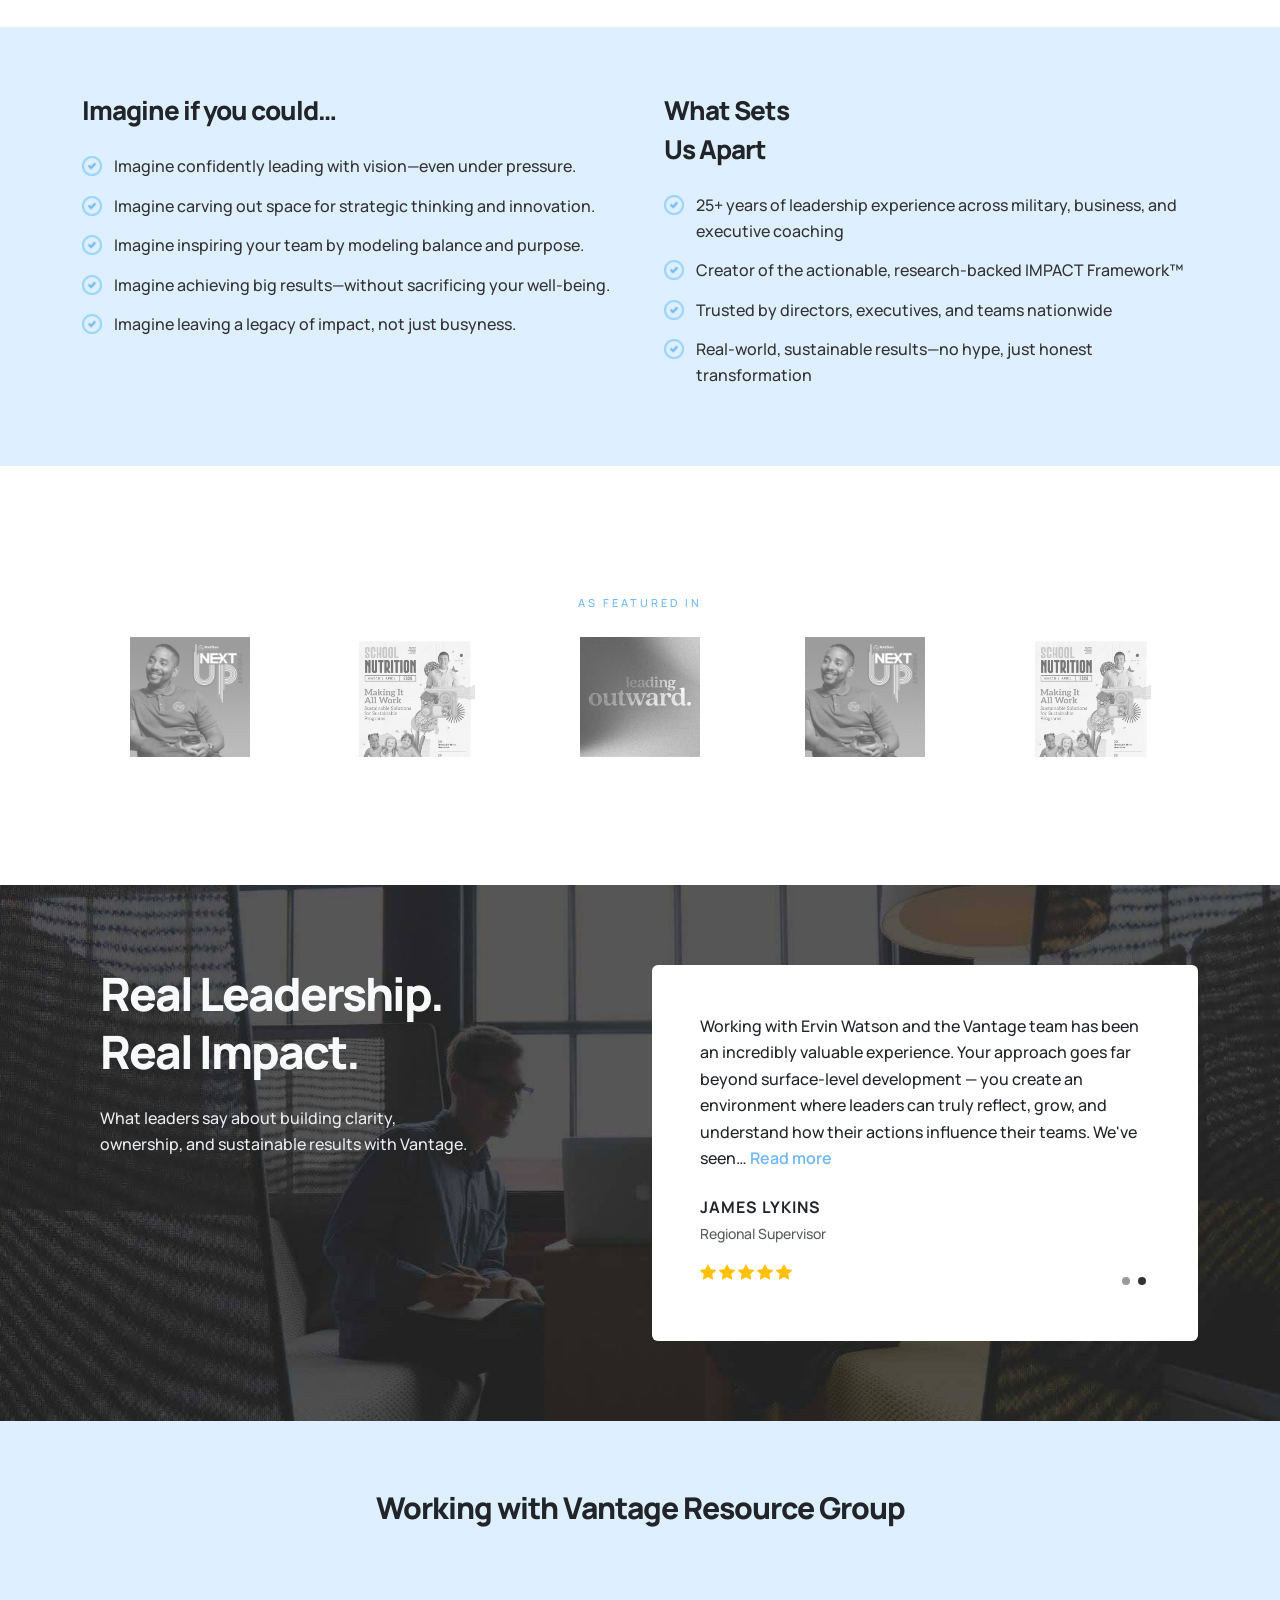
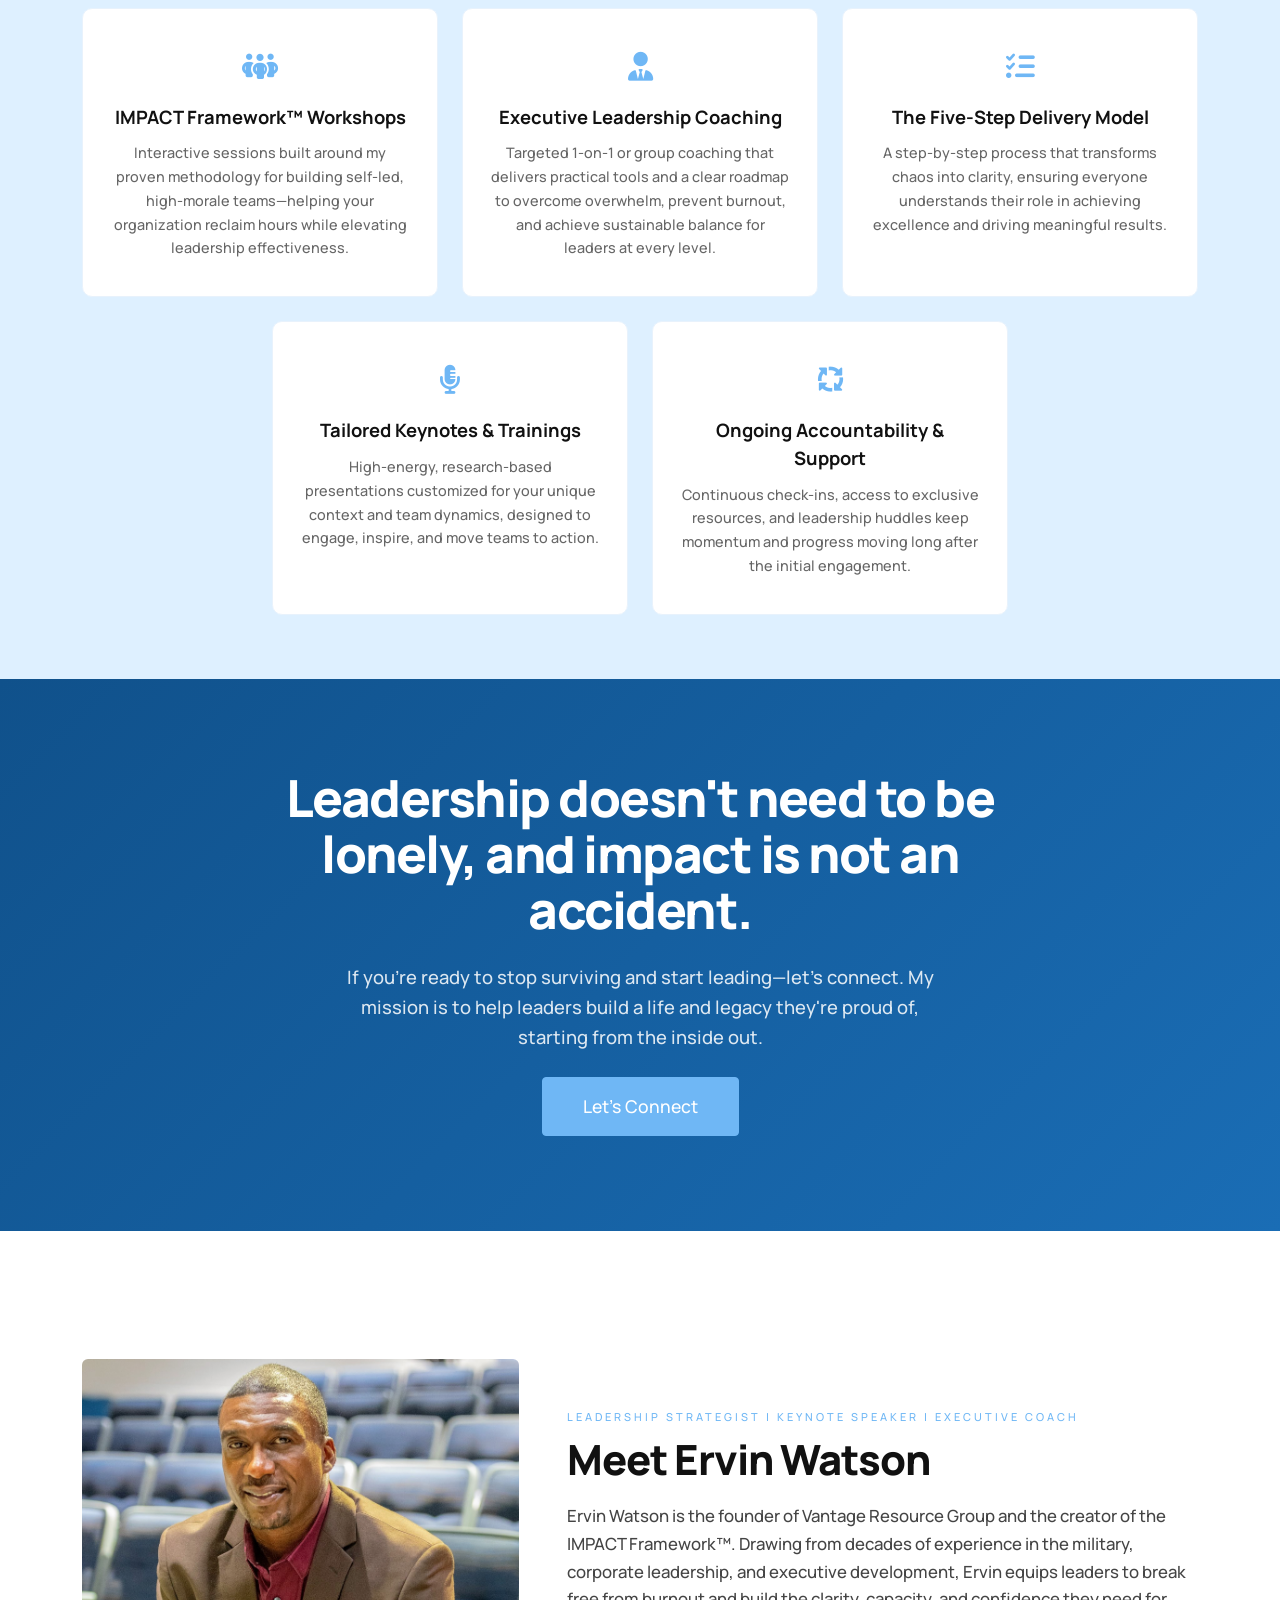
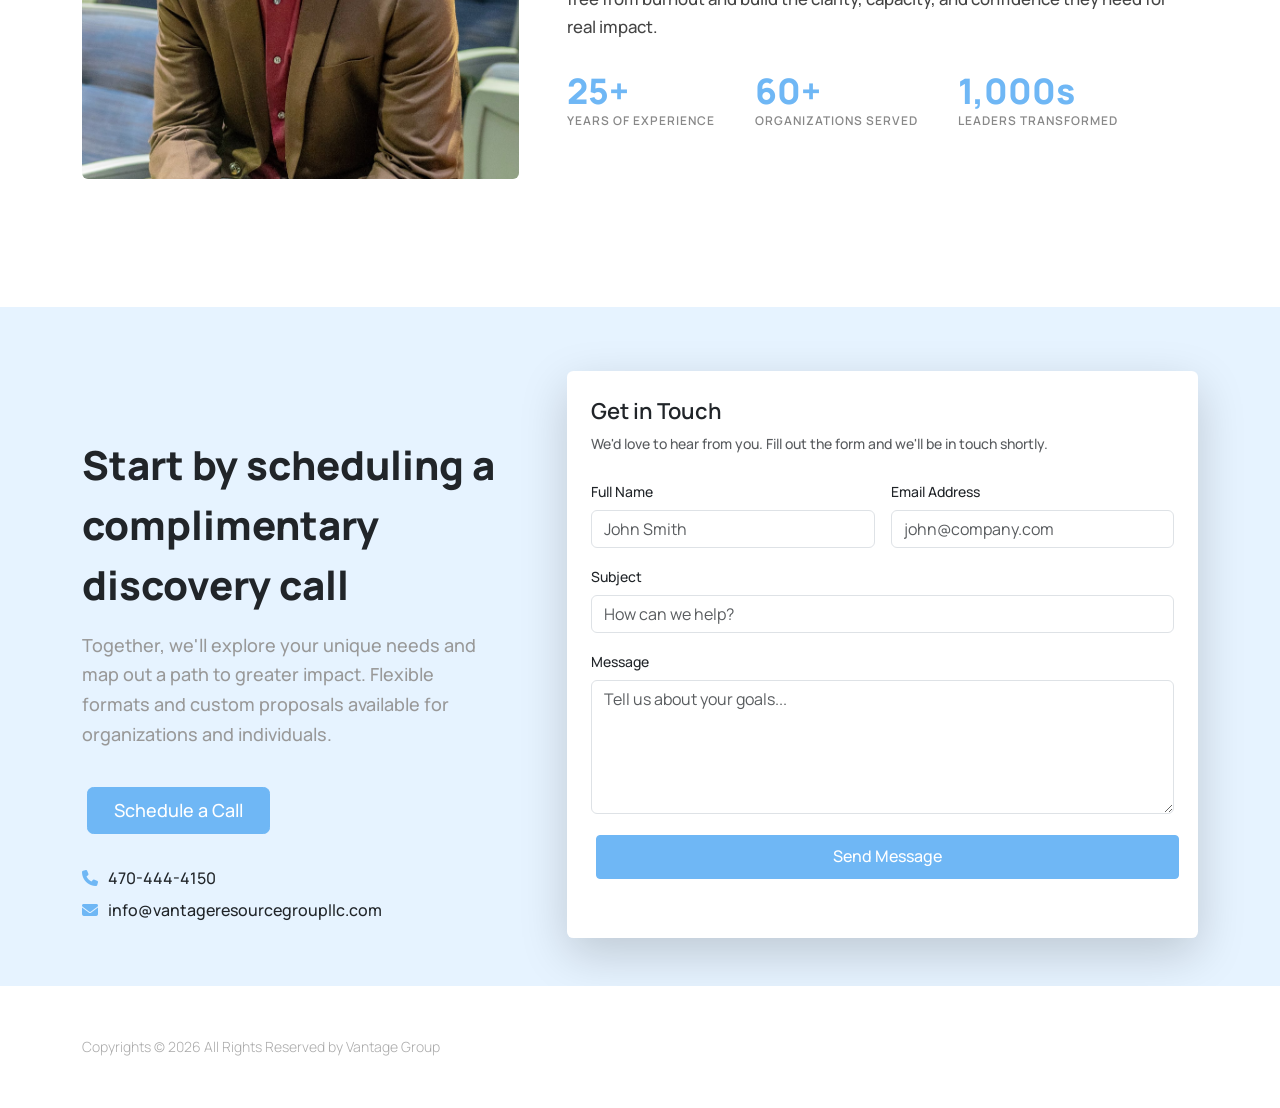
==== commit 1d796eae: "last changes texts" ====
--- a/about.html
+++ b/about.html
@@ -231,8 +231,8 @@
 
 							<div class="col-lg-6" data-animate="fadeInLeft">
 								<div>
-									<h2 style="color: #6fb7f5;">My Signature Framework: <br> IMPACT™ over Impression</h2>
-									<p>Every breakthrough begins with six core pillars—Intentionality, Mindset, Purpose, Accountability, Connection, and Transformation. This is the “operating system” behind all of my coaching, speaking, and leadership development work.</p>
+									<h2 style="color: #6fb7f5;">Our Signature Framework: <br> IMPACT™ over Impression</h2>
+									<p>Every breakthrough begins with six core pillars—Intentionality, Mindset, Purpose, Accountability, Connection, and Transformation. This is the “operating system” behind all of our coaching, speaking, and leadership development work.</p>
 									<div class="vrg-impact-quotes mt-3">
 										<div class="vrg-iq-item active"><span class="vrg-iq-label">Intentionality:</span> "Impact is crafted by choice."</div>
 										<div class="vrg-iq-item active"><span class="vrg-iq-label">Mindset:</span> "A leader's greatest asset isn't their answers—it's their attitude."</div>
@@ -476,7 +476,7 @@
 										<span class="vrg-stat-label">Years of Experience</span>
 									</div>
 									<div class="vrg-stat">
-										<span class="vrg-stat-num">32+</span>
+										<span class="vrg-stat-num">60+</span>
 										<span class="vrg-stat-label">Organizations Served</span>
 									</div>
 									<div class="vrg-stat">
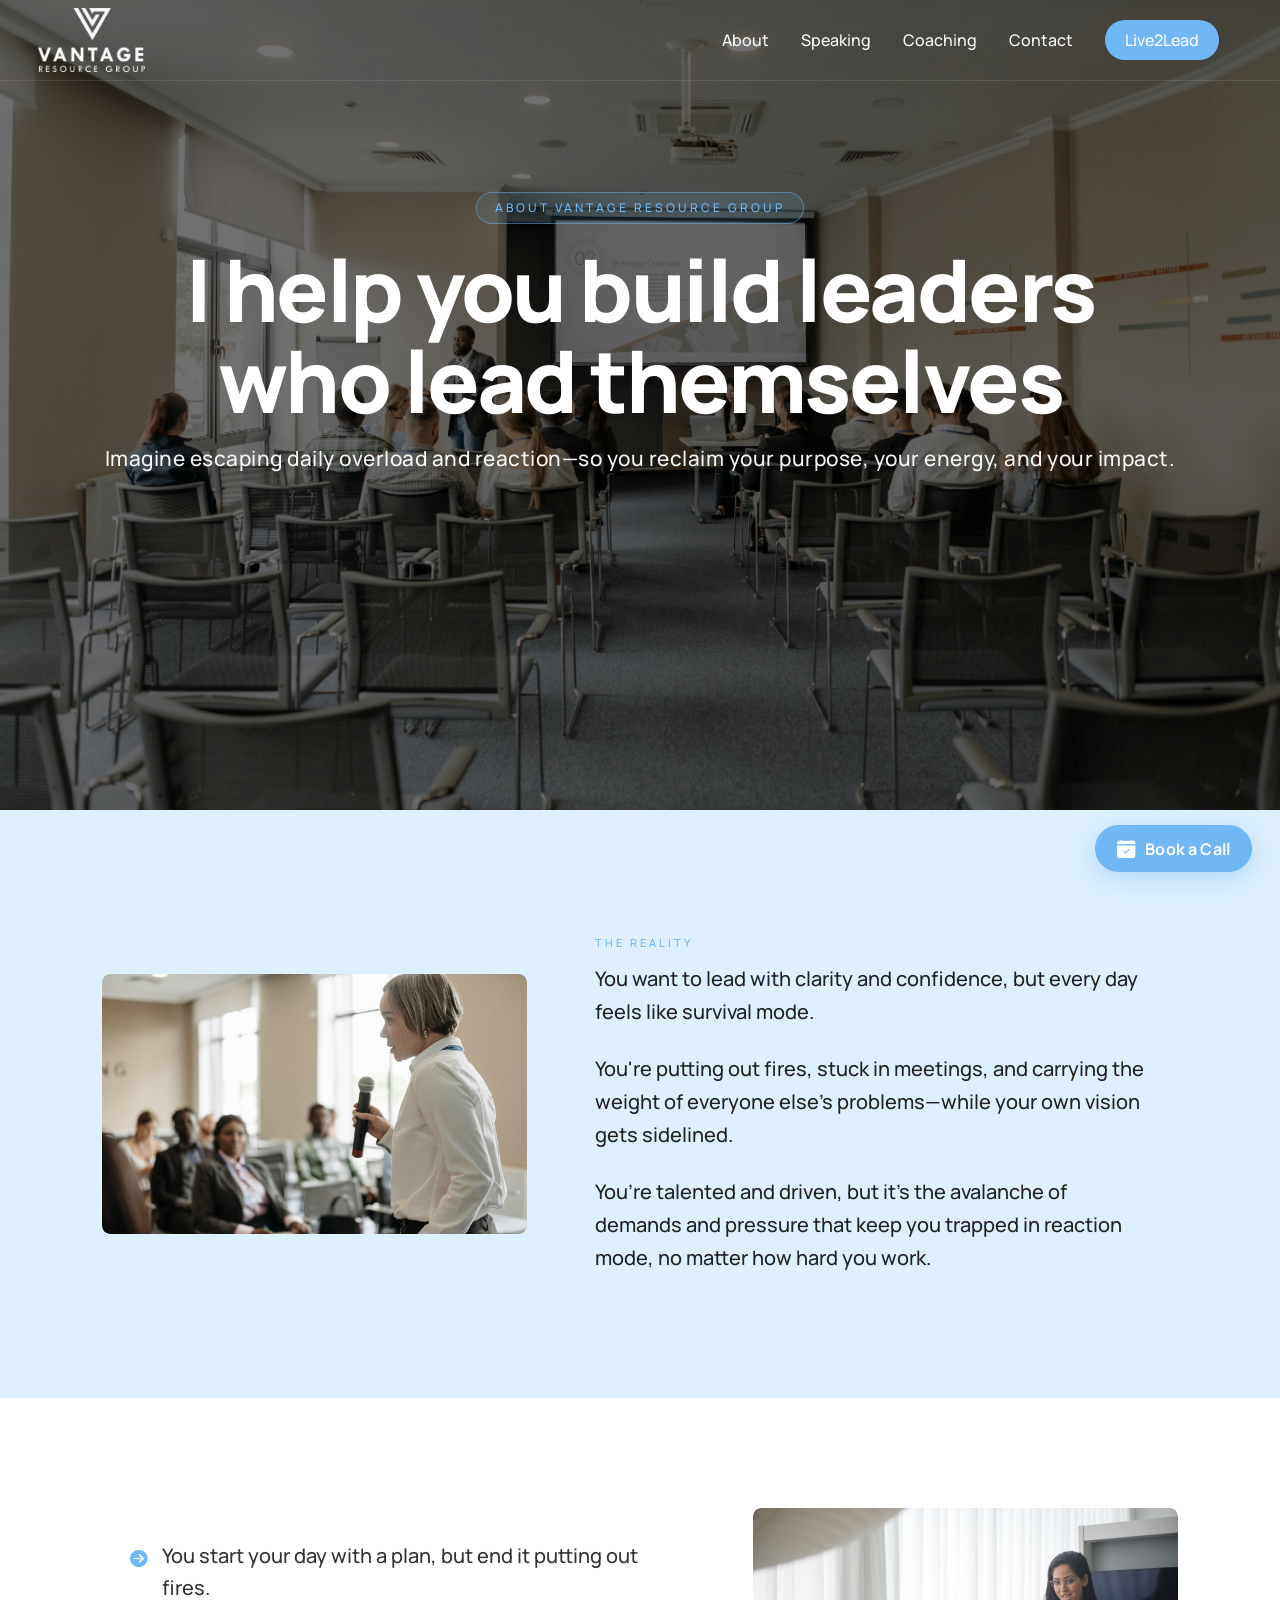
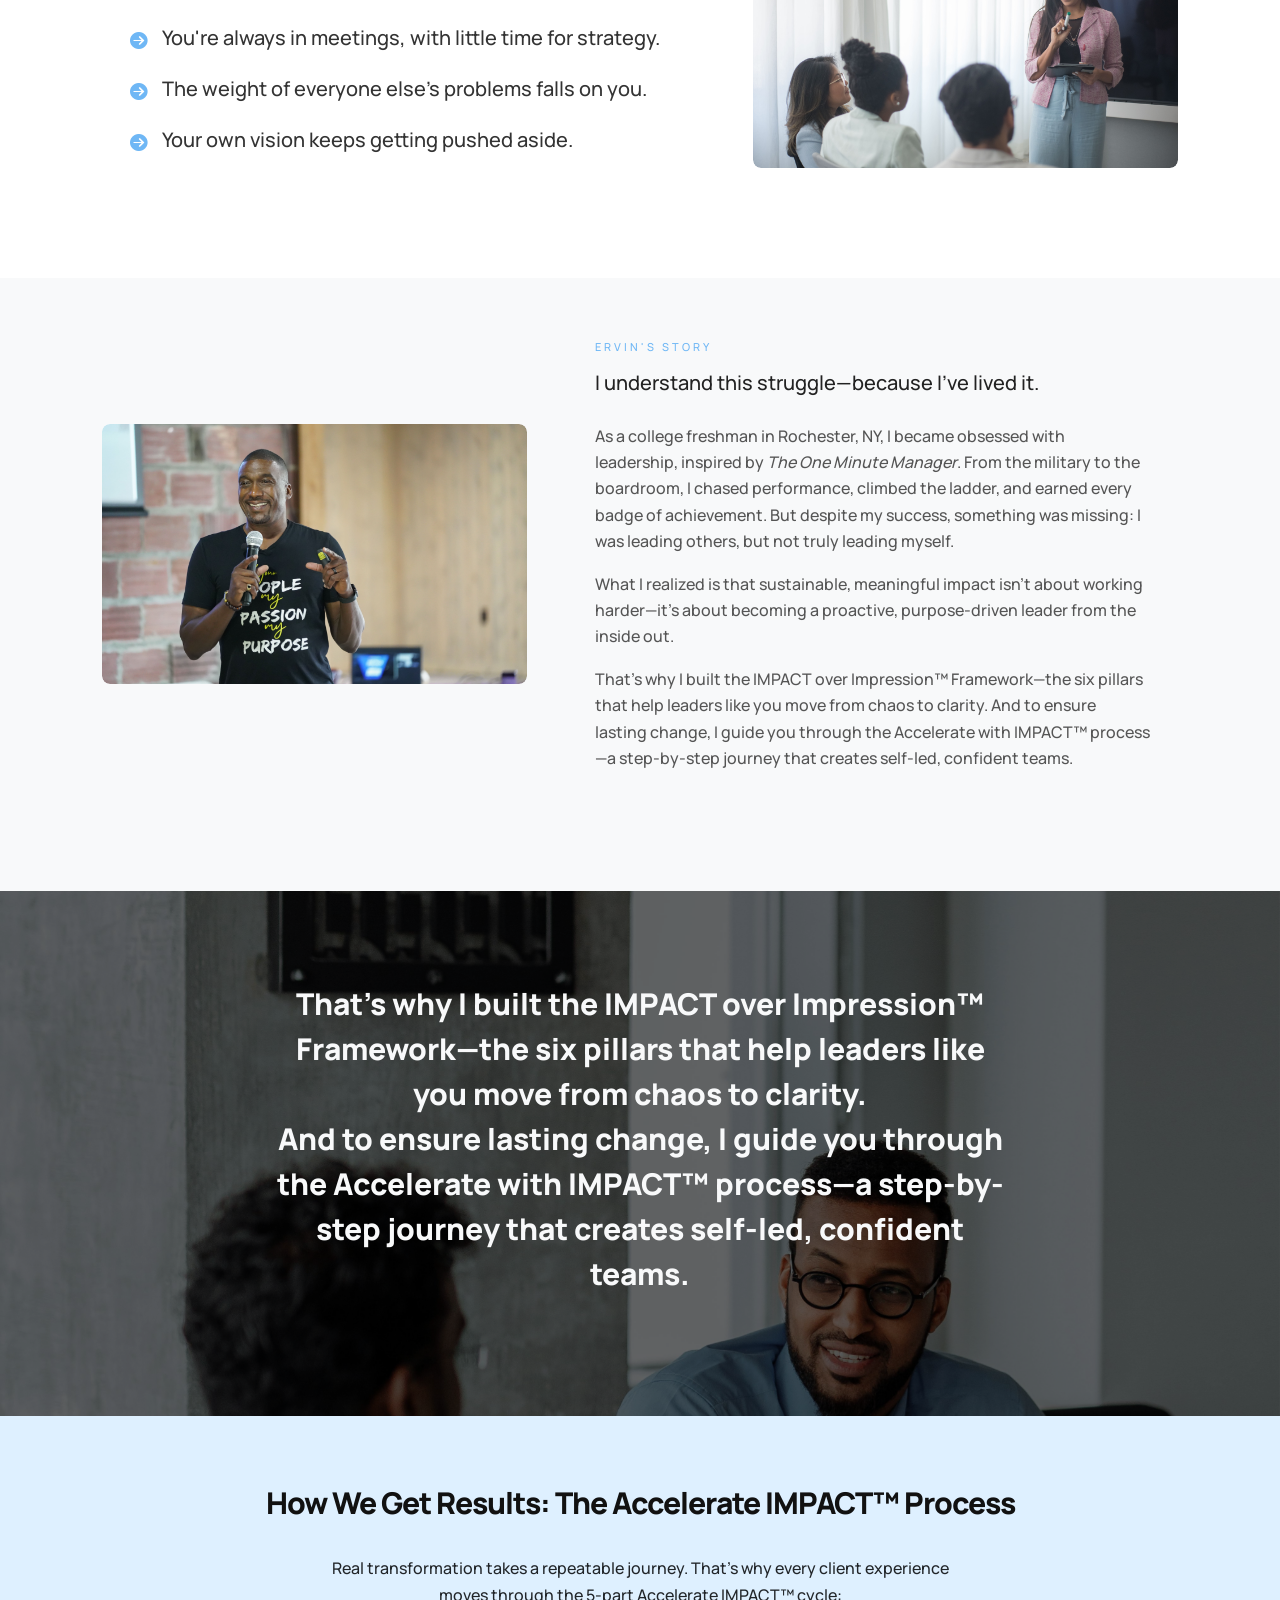
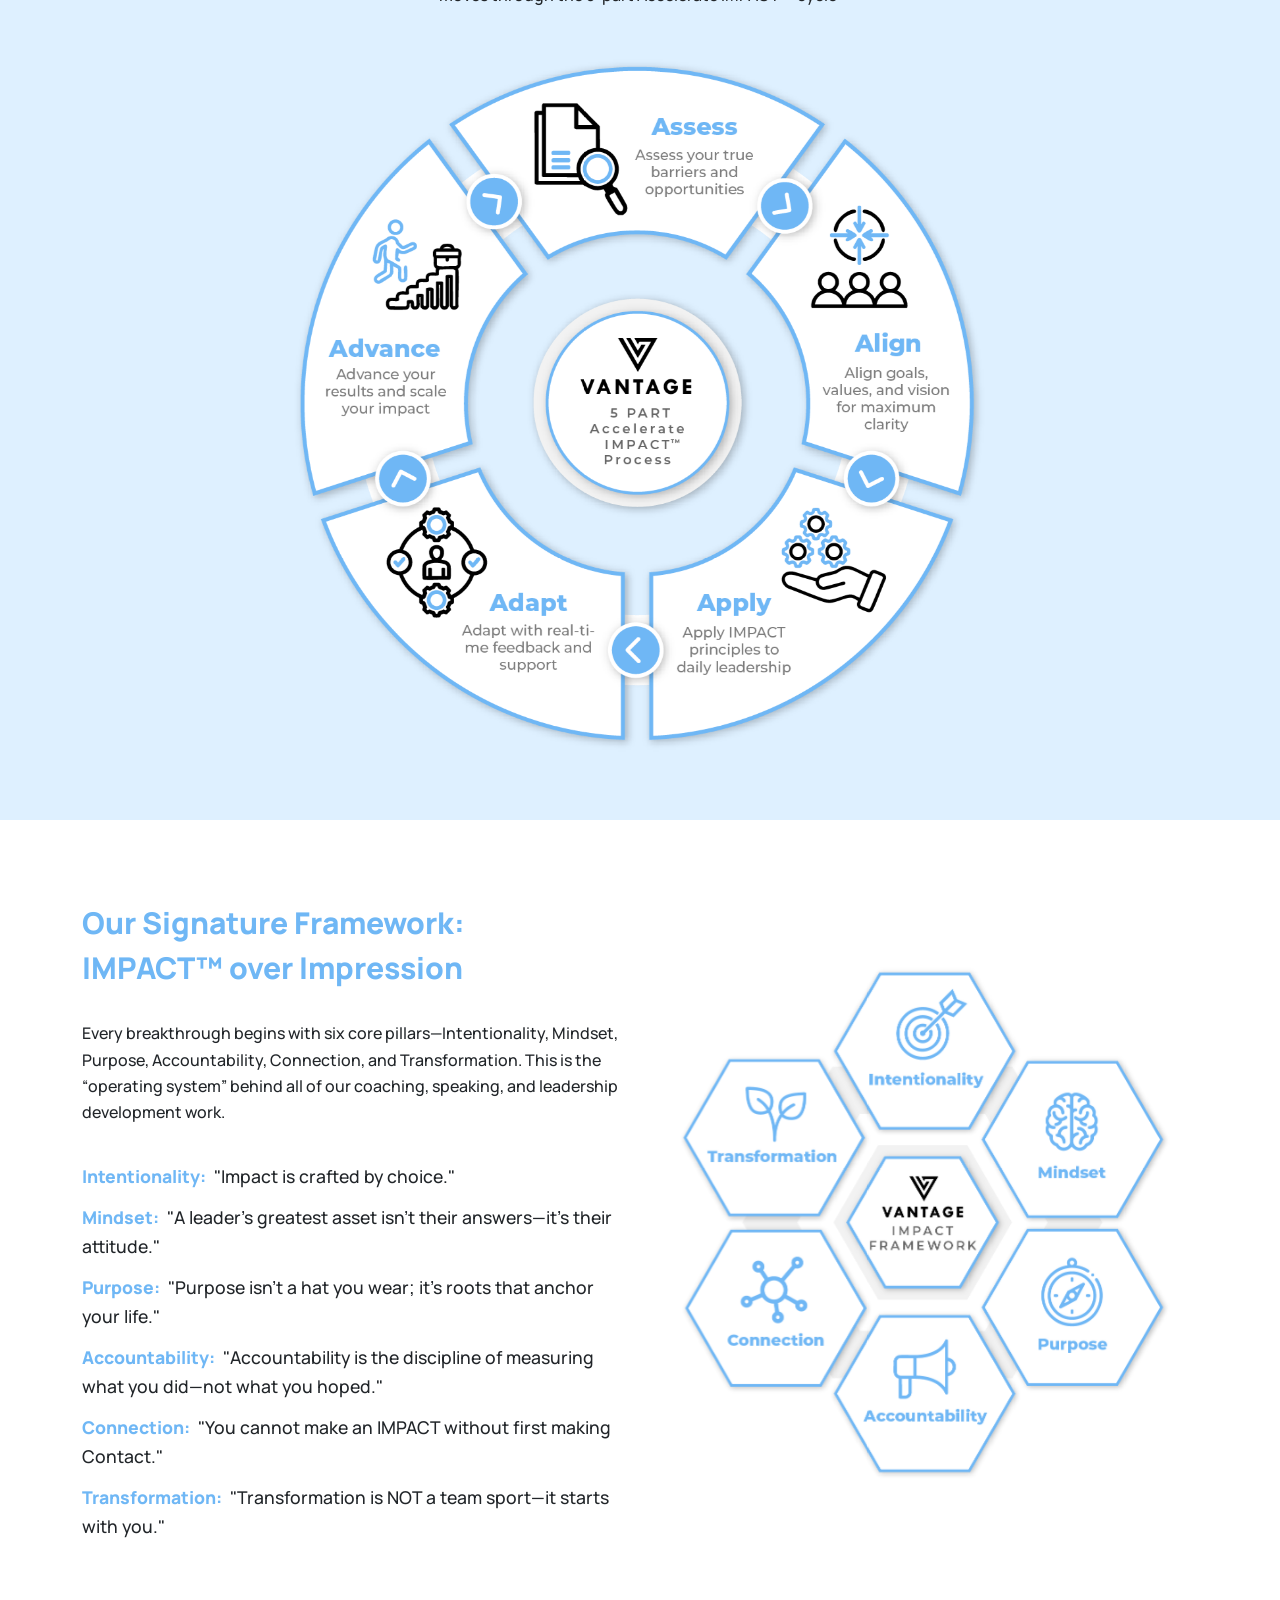
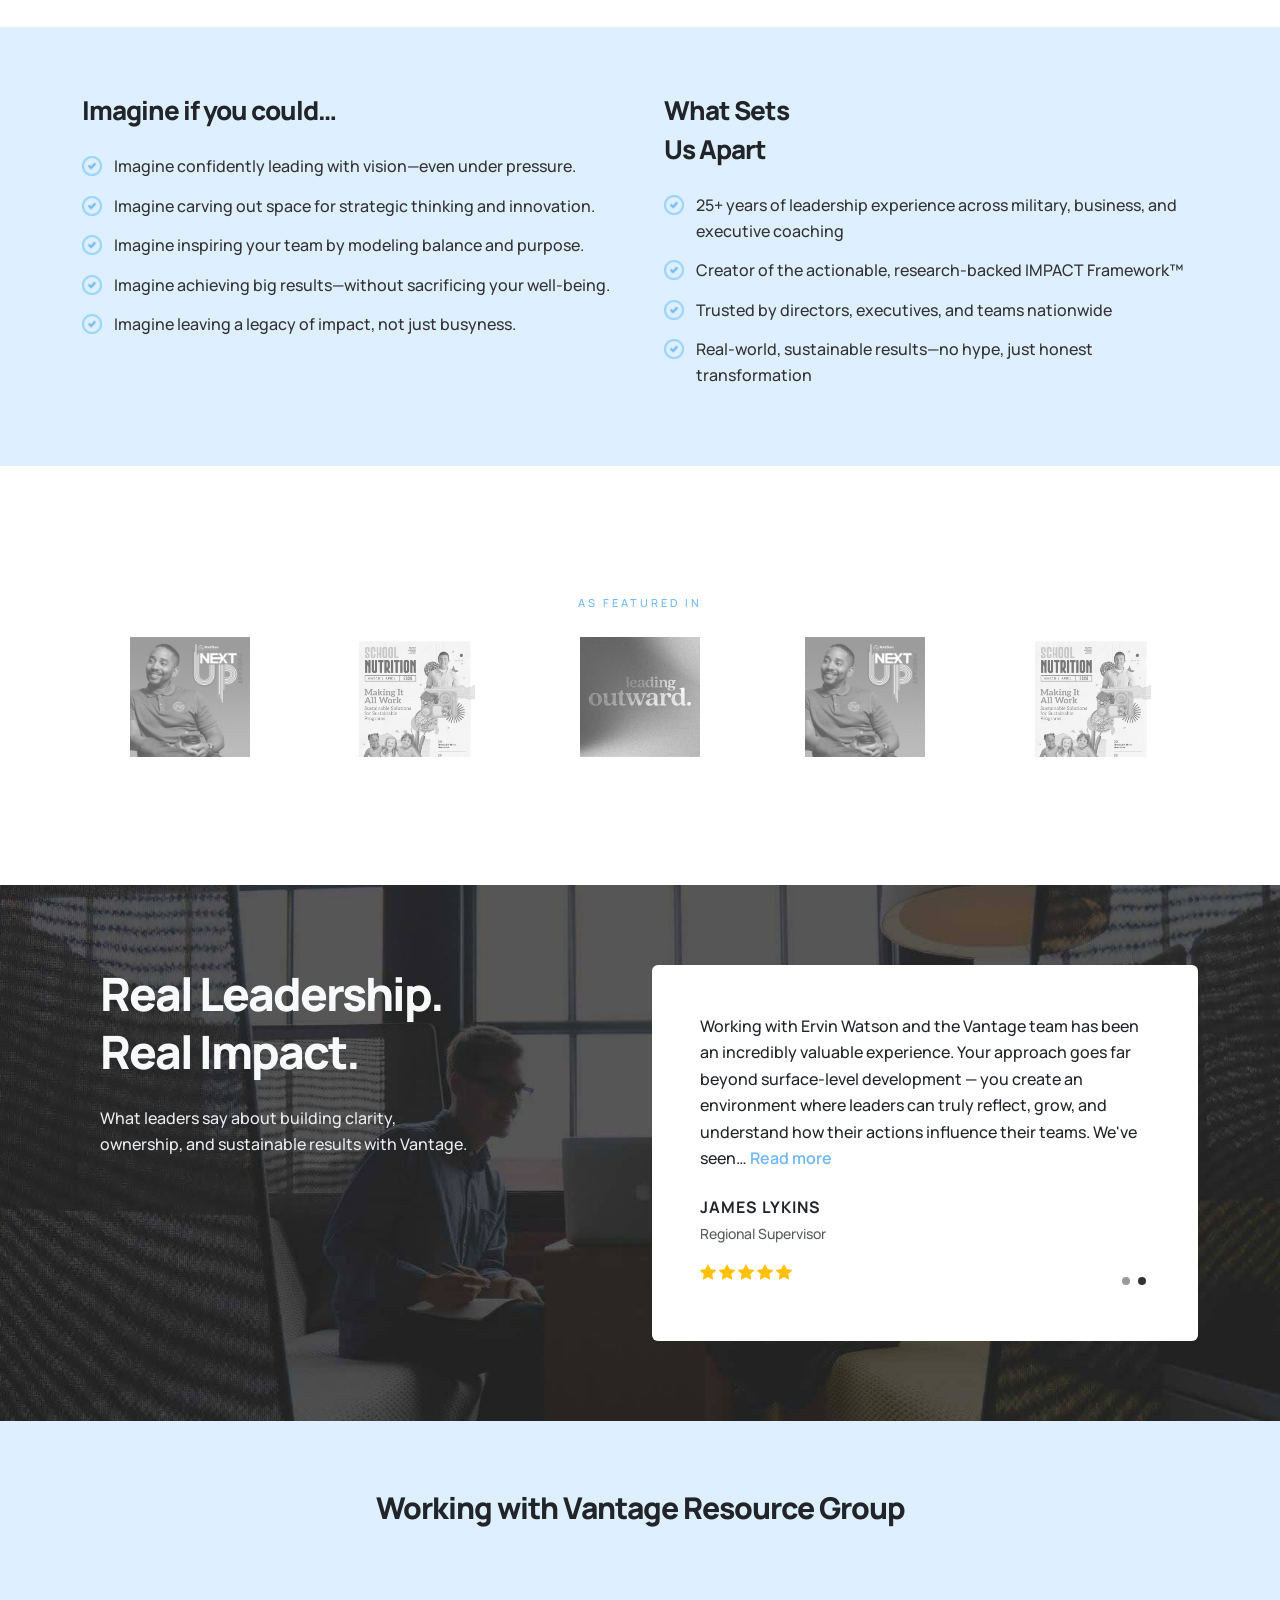
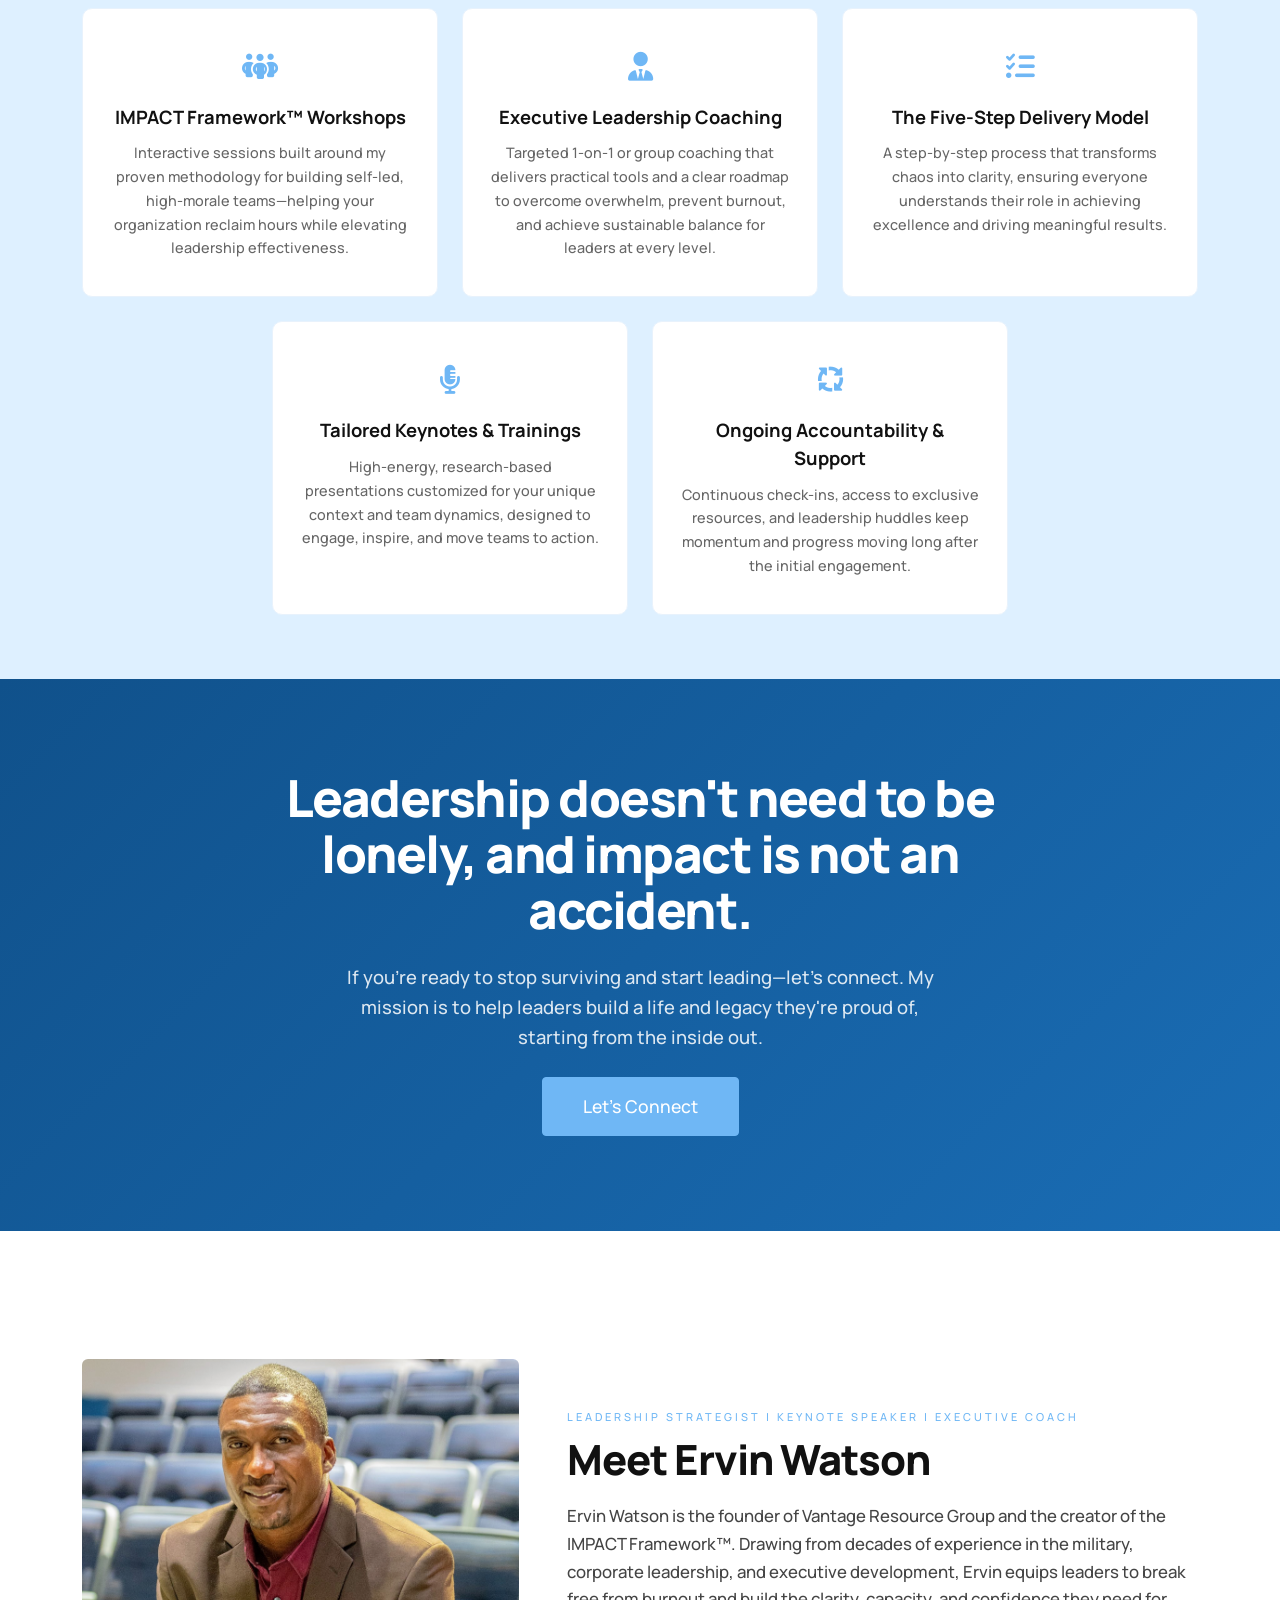
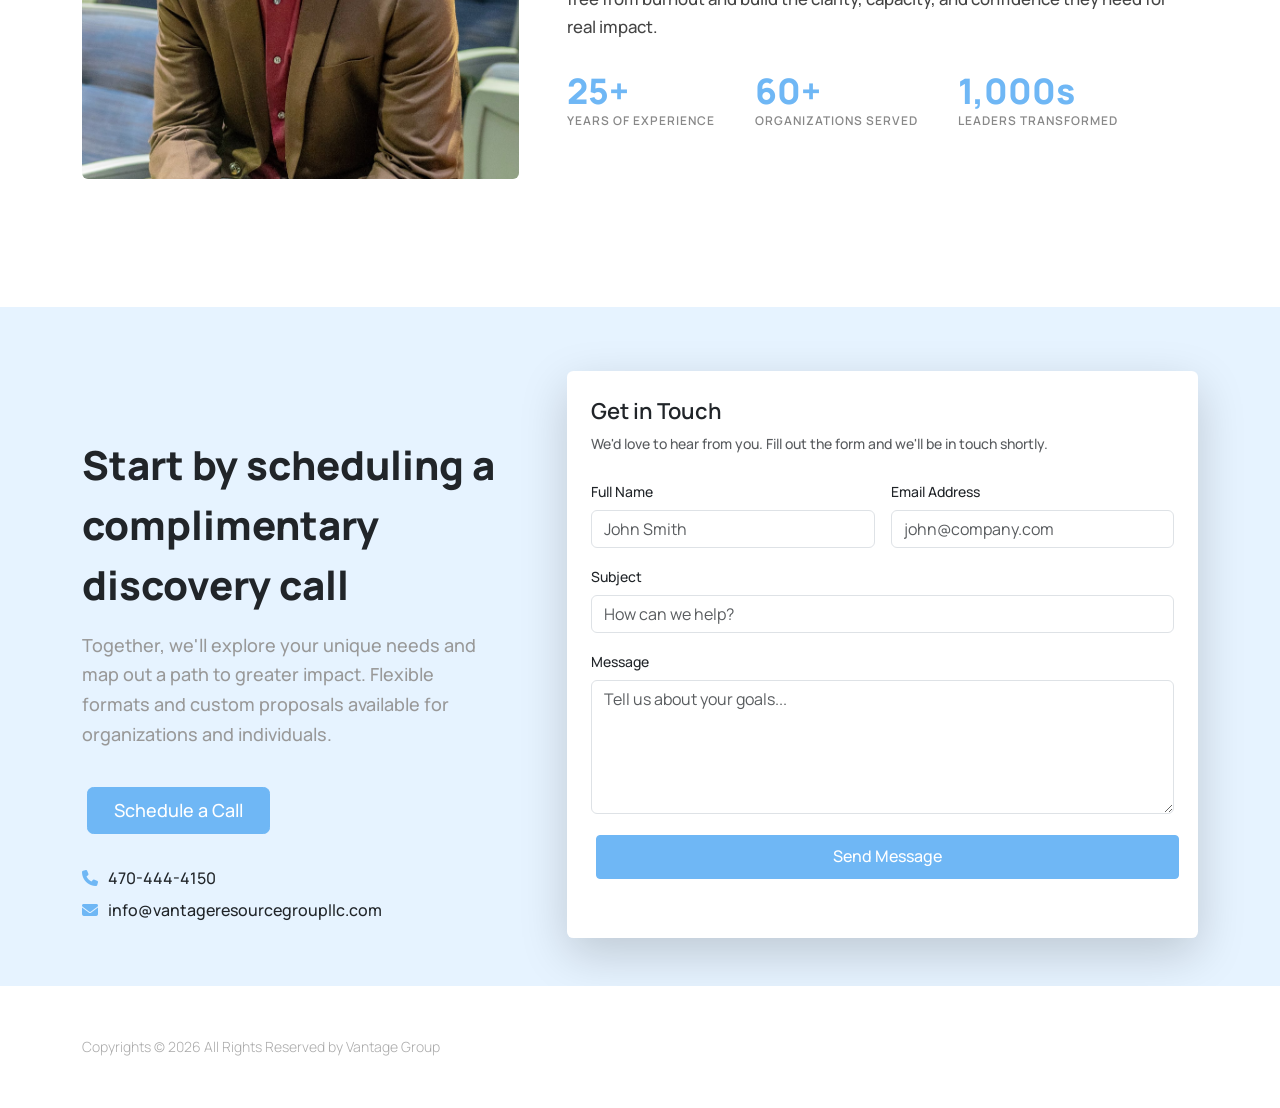
==== commit fa2655a2: "add event site" ====
--- a/about.html
+++ b/about.html
@@ -86,6 +86,9 @@
 									</a></li>
 								<li class="menu-item"><a class="menu-link" href="contact.html">
 										<div>Contact</div>
+									</a></li>
+								<li class="menu-item vrg-nav-cta"><a class="menu-link" href="event.html">
+										<div>Live2Lead</div>
 									</a></li>
 							</ul>
 						</nav><!-- #primary-menu end -->
--- a/style.css
+++ b/style.css
@@ -24316,7 +24316,7 @@
   padding: 2px;
   z-index: -1;
   box-shadow: none;
-  background-image: url("images/icons/iconalt.svg");
+  background-image: url("");
   background-position: center center;
   background-size: 100% 100%;
   transition: opacity 0.5s, background-color 0.5s;
--- a/css/business.css
+++ b/css/business.css
@@ -41,7 +41,7 @@
 	.menu-container > .menu-item > .menu-link div::after {
 		opacity: 0;
 		content: '';
-		background : url('images/border.svg') no-repeat;
+		background : url('') no-repeat;
 		position: absolute;
 		bottom: -3px;
 		left: 0;
@@ -52,7 +52,7 @@
 		transition: all .3s ease;
 	}
 
-	.dark .menu-container > .menu-item > .menu-link div::after { background : url('images/border-white.svg') no-repeat; }
+	.dark .menu-container > .menu-item > .menu-link div::after { background : url('') no-repeat; }
 
 	.menu-container > .menu-item.active > .menu-link > div::after,
 	.menu-container > .menu-item:hover > .menu-link > div::after {
@@ -166,7 +166,7 @@
 
 .button-link::after {
 	content: '';
-	background : url('images/border.svg') no-repeat;
+	background : url('') no-repeat;
 	position: absolute;
 	bottom: 0px;
 	left: 0;
--- a/css/custom.css
+++ b/css/custom.css
@@ -2114,3 +2114,370 @@
 .vrg-check-list.vrg-check-center li {
 	justify-content: center;
 }
+
+/* ================================================================
+   Event Page — Live2Lead landing (Impact Over Impression, Vol. 02)
+   ================================================================ */
+#event-hero {
+	position: relative;
+	min-height: 88vh;
+	display: flex;
+	align-items: center;
+	padding-top: 90px;
+	padding-bottom: 60px;
+	overflow: hidden;
+	background-color: #0d3f6e;
+}
+
+/* Vol. XX ribbon badge — signature callback element */
+.vrg-event-vol {
+	position: absolute;
+	top: 110px;
+	right: 0;
+	z-index: 3;
+	background: #def0ff;
+	color: #10518b;
+	font-family: 'Manrope', sans-serif;
+	font-weight: 800;
+	font-size: 15px;
+	letter-spacing: 1px;
+	padding: 10px 24px 10px 32px;
+	clip-path: polygon(0 0, 100% 0, 100% 100%, 0 100%, 16px 50%);
+	box-shadow: 0 6px 20px rgba(0, 0, 0, 0.25);
+}
+
+/* Hero event-facts row */
+.vrg-event-meta {
+	display: flex;
+	flex-wrap: wrap;
+	justify-content: center;
+	gap: 44px;
+	margin-top: 38px;
+	padding-top: 30px;
+	border-top: 1px solid rgba(255, 255, 255, 0.18);
+}
+.vrg-event-meta-label {
+	display: block;
+	font-size: 11px;
+	text-transform: uppercase;
+	letter-spacing: 2px;
+	font-weight: 700;
+	color: #9fd0ff;
+	margin-bottom: 6px;
+}
+.vrg-event-meta-value {
+	font-size: 1.05rem;
+	font-weight: 600;
+	color: #fff;
+}
+.vrg-event-meta-value.tbd {
+	font-style: italic;
+	font-weight: 400;
+	color: rgba(255, 255, 255, 0.72);
+}
+.vrg-event-cta-note {
+	margin-top: 14px;
+	font-size: 0.9rem;
+	color: rgba(255, 255, 255, 0.72);
+}
+
+/* From Volume 1 — recap card */
+.vrg-event-recap {
+	background: #fff;
+	border-radius: 10px;
+	padding: 32px;
+	border-top: 4px solid #6fb7f5;
+	box-shadow: 0 20px 50px rgba(16, 81, 139, 0.10);
+}
+.vrg-event-recap-tag {
+	display: block;
+	font-size: 11px;
+	text-transform: uppercase;
+	letter-spacing: 2px;
+	font-weight: 700;
+	color: #6fb7f5;
+	margin-bottom: 12px;
+}
+.vrg-event-recap h3 {
+	font-size: 1.4rem;
+	font-weight: 800;
+	letter-spacing: -0.5px;
+	color: #111;
+	margin-bottom: 12px;
+}
+.vrg-event-recap p {
+	font-size: 1rem;
+	font-weight: 300;
+	line-height: 1.8;
+	color: #555;
+	margin: 0;
+}
+
+/* Speaker cards */
+.vrg-event-speaker {
+	height: 100%;
+	background: #fff;
+	border: 1px solid #e6eef7;
+	border-radius: 10px;
+	overflow: hidden;
+	box-shadow: 0 12px 40px rgba(16, 81, 139, 0.06);
+	transition: transform 0.2s ease, box-shadow 0.2s ease;
+}
+.vrg-event-speaker:hover {
+	transform: translateY(-4px);
+	box-shadow: 0 18px 50px rgba(16, 81, 139, 0.14);
+}
+.vrg-event-speaker-photo {
+	height: 320px;
+	display: flex;
+	align-items: center;
+	justify-content: center;
+	background: linear-gradient(135deg, #def0ff, #6fb7f5);
+	color: #10518b;
+	font-size: 13px;
+	font-weight: 700;
+	letter-spacing: 1px;
+	text-transform: uppercase;
+}
+.vrg-event-speaker-photo img {
+	width: 100%;
+	height: 100%;
+	object-fit: cover;
+	object-position: center top;
+}
+.vrg-event-speaker-photo.tba {
+	background: linear-gradient(135deg, #eef4fb, #cfe4fa);
+}
+.vrg-event-speaker-info {
+	padding: 24px;
+}
+.vrg-event-speaker-info h3 {
+	font-size: 1.3rem;
+	font-weight: 800;
+	color: #111;
+	margin-bottom: 6px;
+}
+.vrg-event-speaker-role {
+	display: block;
+	font-size: 12px;
+	font-weight: 700;
+	text-transform: uppercase;
+	letter-spacing: 1px;
+	color: #6fb7f5;
+	margin-bottom: 12px;
+}
+.vrg-event-speaker-info p {
+	font-size: 0.95rem;
+	font-weight: 300;
+	line-height: 1.75;
+	color: #555;
+	margin: 0;
+}
+
+/* Interest form card */
+.vrg-event-form-card {
+	background: #fff;
+	border-radius: 12px;
+	padding: 36px;
+	box-shadow: 0 25px 60px rgba(0, 0, 0, 0.25);
+}
+.vrg-event-disclaimer {
+	font-size: 0.8rem;
+	color: #888;
+	line-height: 1.6;
+	margin: 16px 0 0;
+}
+
+@media (max-width: 575.98px) {
+	#event-hero {
+		min-height: 100vh;
+	}
+	.vrg-event-vol {
+		top: 88px;
+		font-size: 13px;
+		padding: 8px 18px 8px 24px;
+	}
+	.vrg-event-meta {
+		gap: 26px;
+	}
+	.vrg-event-form-card {
+		padding: 24px;
+	}
+	.vrg-event-form-card button[type="submit"] {
+		font-size: 0.8rem;
+		letter-spacing: 0;
+		padding-left: 12px;
+		padding-right: 12px;
+		white-space: normal;
+	}
+}
+
+/* ================================================================
+   Navigation — Live2Lead event CTA button (temporary promo)
+   ================================================================ */
+.primary-menu .menu-item.vrg-nav-cta > .menu-link > div {
+	background-color: #6fb7f5;
+	color: #fff;
+	padding: 9px 20px;
+	border-radius: 50px;
+	line-height: 22px;
+	transition: background-color 0.2s ease, color 0.2s ease;
+}
+.primary-menu .menu-item.vrg-nav-cta > .menu-link:hover > div,
+.primary-menu .menu-item.vrg-nav-cta.current-menu-item > .menu-link > div,
+.primary-menu .menu-item.vrg-nav-cta.current > .menu-link > div {
+	background-color: #10518b;
+	color: #fff;
+}
+
+/* Keep the pill the same total height as sibling links on desktop:
+   pill box = 22px line + 2×9px padding = 40px, so shrink the link's
+   own vertical padding to (header-height − 40px) / 2. */
+.is-expanded-menu .primary-menu .menu-item.vrg-nav-cta > .menu-link {
+	--cnvs-primary-menu-padding-y: calc(calc(var(--cnvs-sticky-header-height) - 40px) * 0.5);
+}
+/* Mobile (collapsed menu): pill hugs its label instead of filling the row */
+body:not(.is-expanded-menu) .primary-menu .menu-item.vrg-nav-cta > .menu-link > div {
+	display: inline-block;
+}
+/* Mobile (collapsed menu): indent the menu items from the left edge */
+body:not(.is-expanded-menu) .primary-menu .menu-container > .menu-item > .menu-link {
+	padding-left: 20px;
+}
+
+/* ================================================================
+   Homepage — Live2Lead promo modal (temporary)
+   ================================================================ */
+.vrg-promo-modal .modal-dialog {
+	max-width: 460px;
+}
+.vrg-promo-modal .modal-content {
+	font-family: 'Manrope', sans-serif;
+}
+.vrg-promo-close {
+	position: absolute;
+	top: 14px;
+	right: 14px;
+	z-index: 5;
+	padding: 9px;
+	border-radius: 50%;
+	background-color: rgba(255, 255, 255, 0.9);
+	opacity: 1;
+	box-shadow: 0 2px 8px rgba(0, 0, 0, 0.2);
+}
+.vrg-promo-banner {
+	position: relative;
+	background: linear-gradient(160deg, #10518b 0%, #0d3f6e 100%);
+	color: #fff;
+	padding: 42px 36px 30px;
+	text-align: center;
+}
+.vrg-promo-vol {
+	position: absolute;
+	top: 16px;
+	left: 16px;
+	background: #def0ff;
+	color: #10518b;
+	font-weight: 800;
+	font-size: 12px;
+	letter-spacing: 1px;
+	padding: 5px 13px;
+	border-radius: 50px;
+}
+.vrg-promo-eyebrow {
+	display: block;
+	font-size: 11px;
+	font-weight: 700;
+	letter-spacing: 2.5px;
+	text-transform: uppercase;
+	color: #9fd0ff;
+	margin-bottom: 12px;
+}
+.vrg-promo-title {
+	font-size: 2rem;
+	font-weight: 800;
+	letter-spacing: -1px;
+	line-height: 1.1;
+	color: #fff;
+	margin: 0;
+}
+.vrg-promo-title span {
+	color: #6fb7f5;
+	font-style: italic;
+}
+.vrg-promo-body {
+	padding: 28px 36px 32px;
+	text-align: center;
+}
+.vrg-promo-text {
+	font-size: 1rem;
+	font-weight: 300;
+	line-height: 1.7;
+	color: #555;
+	margin: 0 0 18px;
+}
+.vrg-promo-meta {
+	display: flex;
+	justify-content: center;
+	flex-wrap: wrap;
+	gap: 20px;
+	margin-bottom: 24px;
+	font-size: 0.85rem;
+	font-weight: 600;
+	color: #10518b;
+}
+.vrg-promo-meta i {
+	color: #6fb7f5;
+	margin-right: 5px;
+}
+.vrg-promo-modal a.vrg-promo-cta {
+	display: block;
+	width: 100%;
+	margin: 0;
+	background-color: #6fb7f5;
+	border-color: #6fb7f5;
+	color: #fff;
+}
+.vrg-promo-modal a.vrg-promo-cta:hover {
+	background-color: #10518b;
+	border-color: #10518b;
+	color: #fff;
+}
+.vrg-promo-dismiss {
+	display: block;
+	width: 100%;
+	margin-top: 14px;
+	padding: 4px;
+	background: none;
+	border: none;
+	color: #999;
+	font-size: 0.85rem;
+	font-weight: 500;
+	cursor: pointer;
+}
+.vrg-promo-dismiss:hover {
+	color: #10518b;
+	text-decoration: underline;
+}
+@media (max-width: 575.98px) {
+	.vrg-promo-banner {
+		padding: 44px 24px 24px;
+	}
+	.vrg-promo-body {
+		padding: 24px 24px 28px;
+	}
+	.vrg-promo-title {
+		font-size: 1.7rem;
+	}
+}
+
+/* Event interest-form section — background image + dark blue overlay */
+.vrg-event-register {
+	position: relative;
+	background-image:
+		linear-gradient(160deg, rgba(16, 82, 139, 0.415), rgba(10, 40, 70, 0.684)),
+		url('../images/results/bg-results.jpg');
+	background-size: cover;
+	background-position: center;
+	background-repeat: no-repeat;
+}
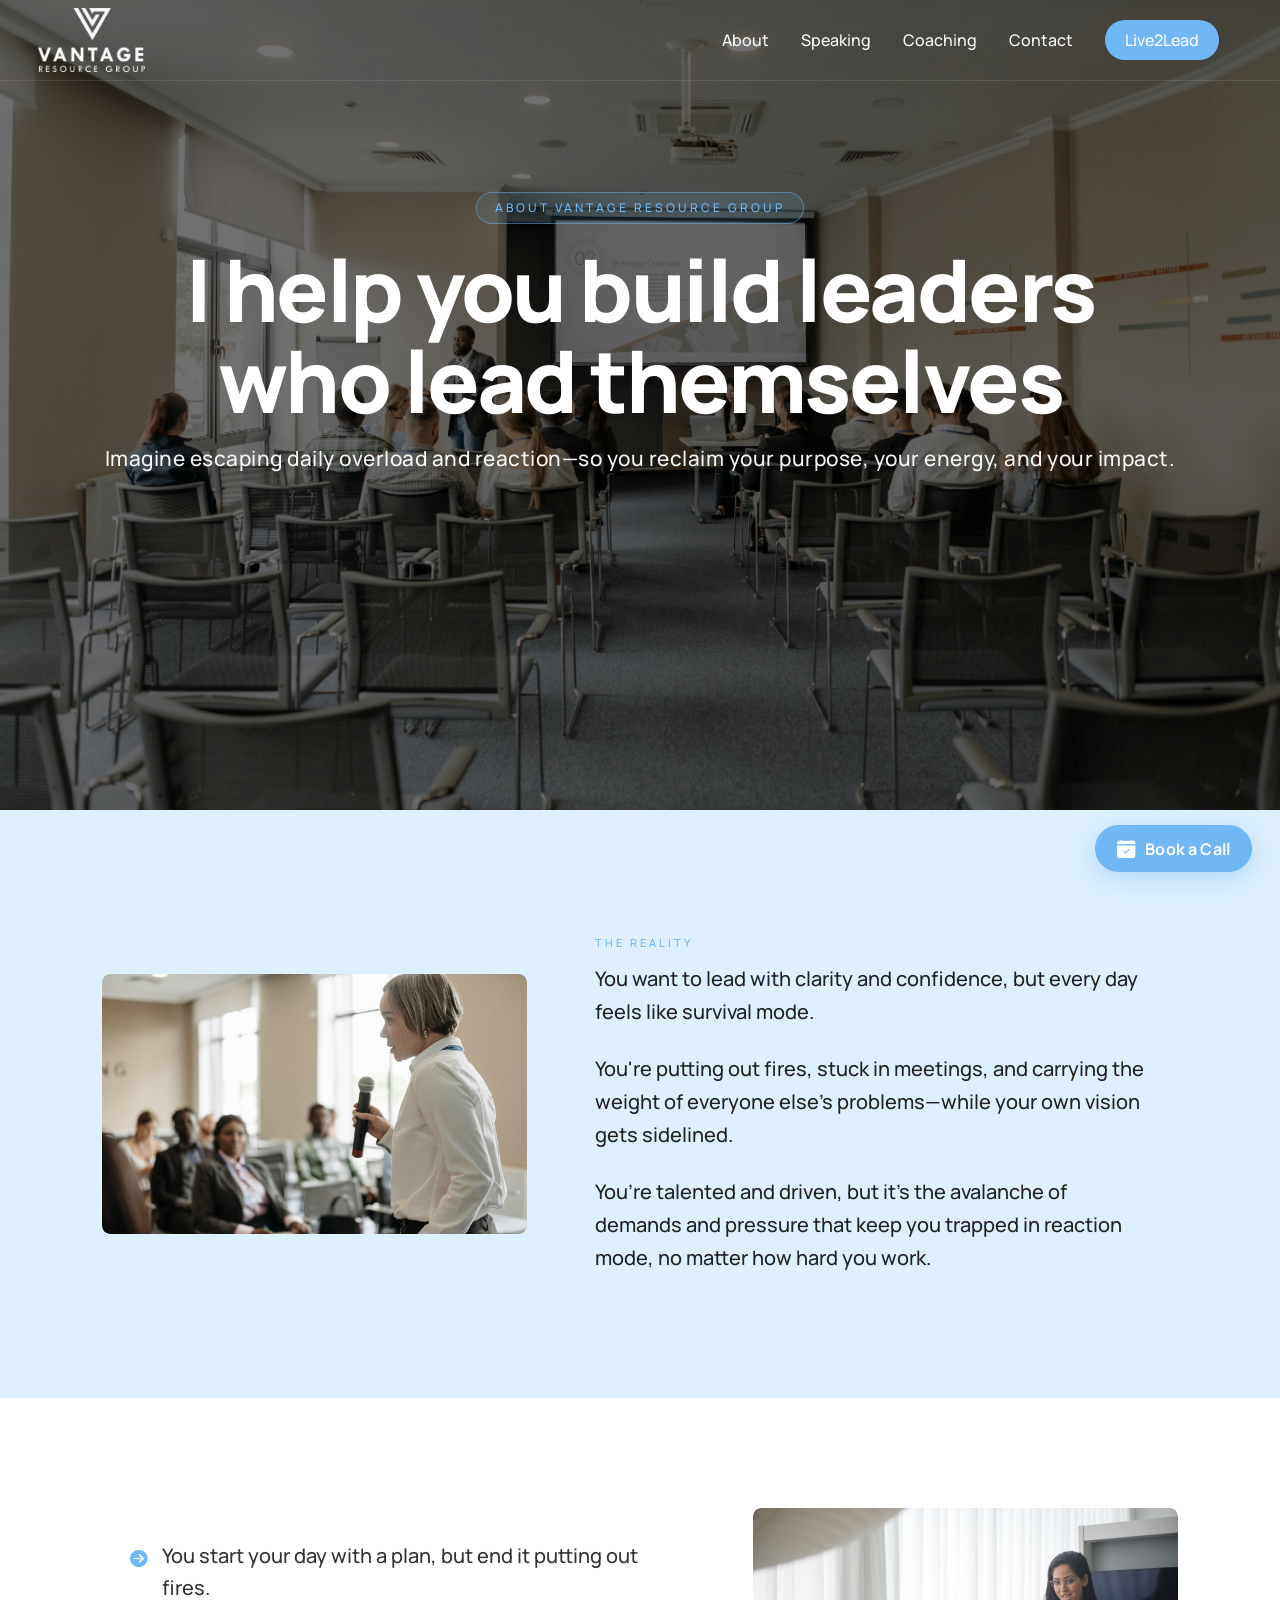
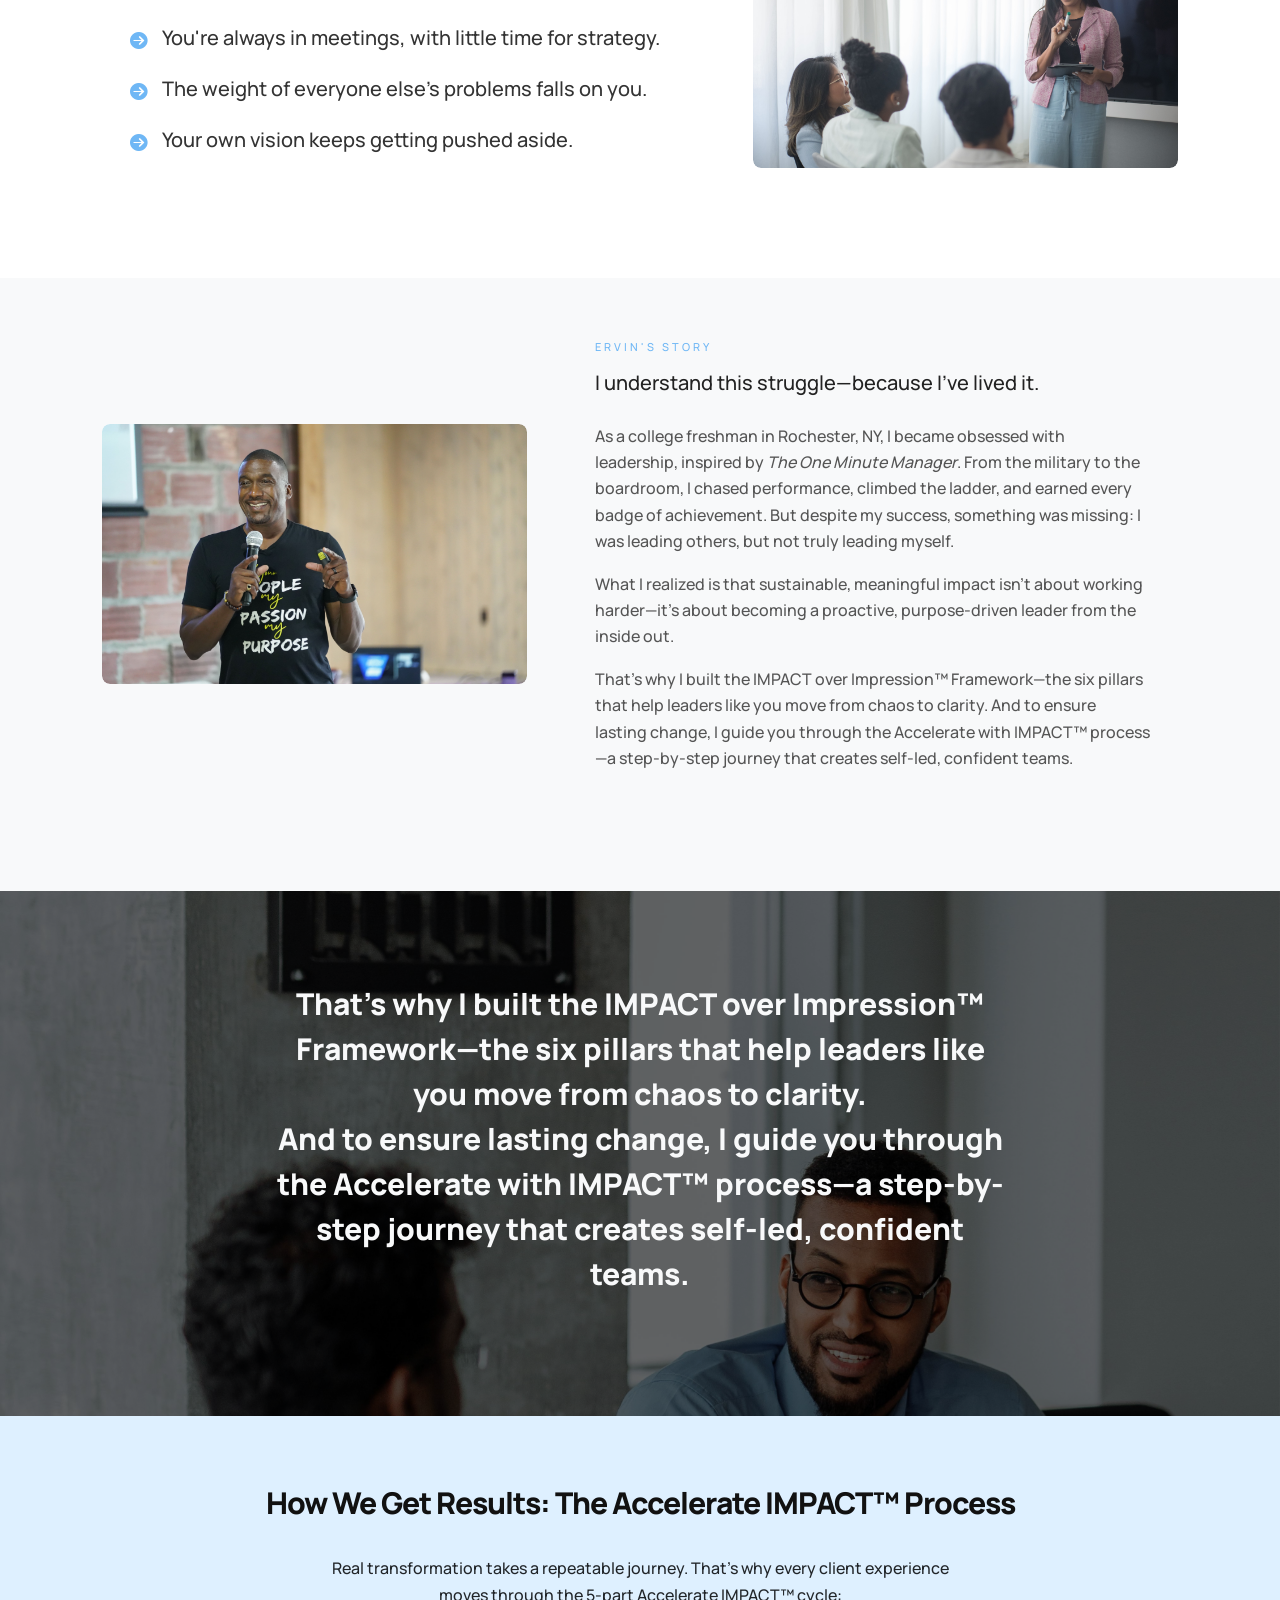
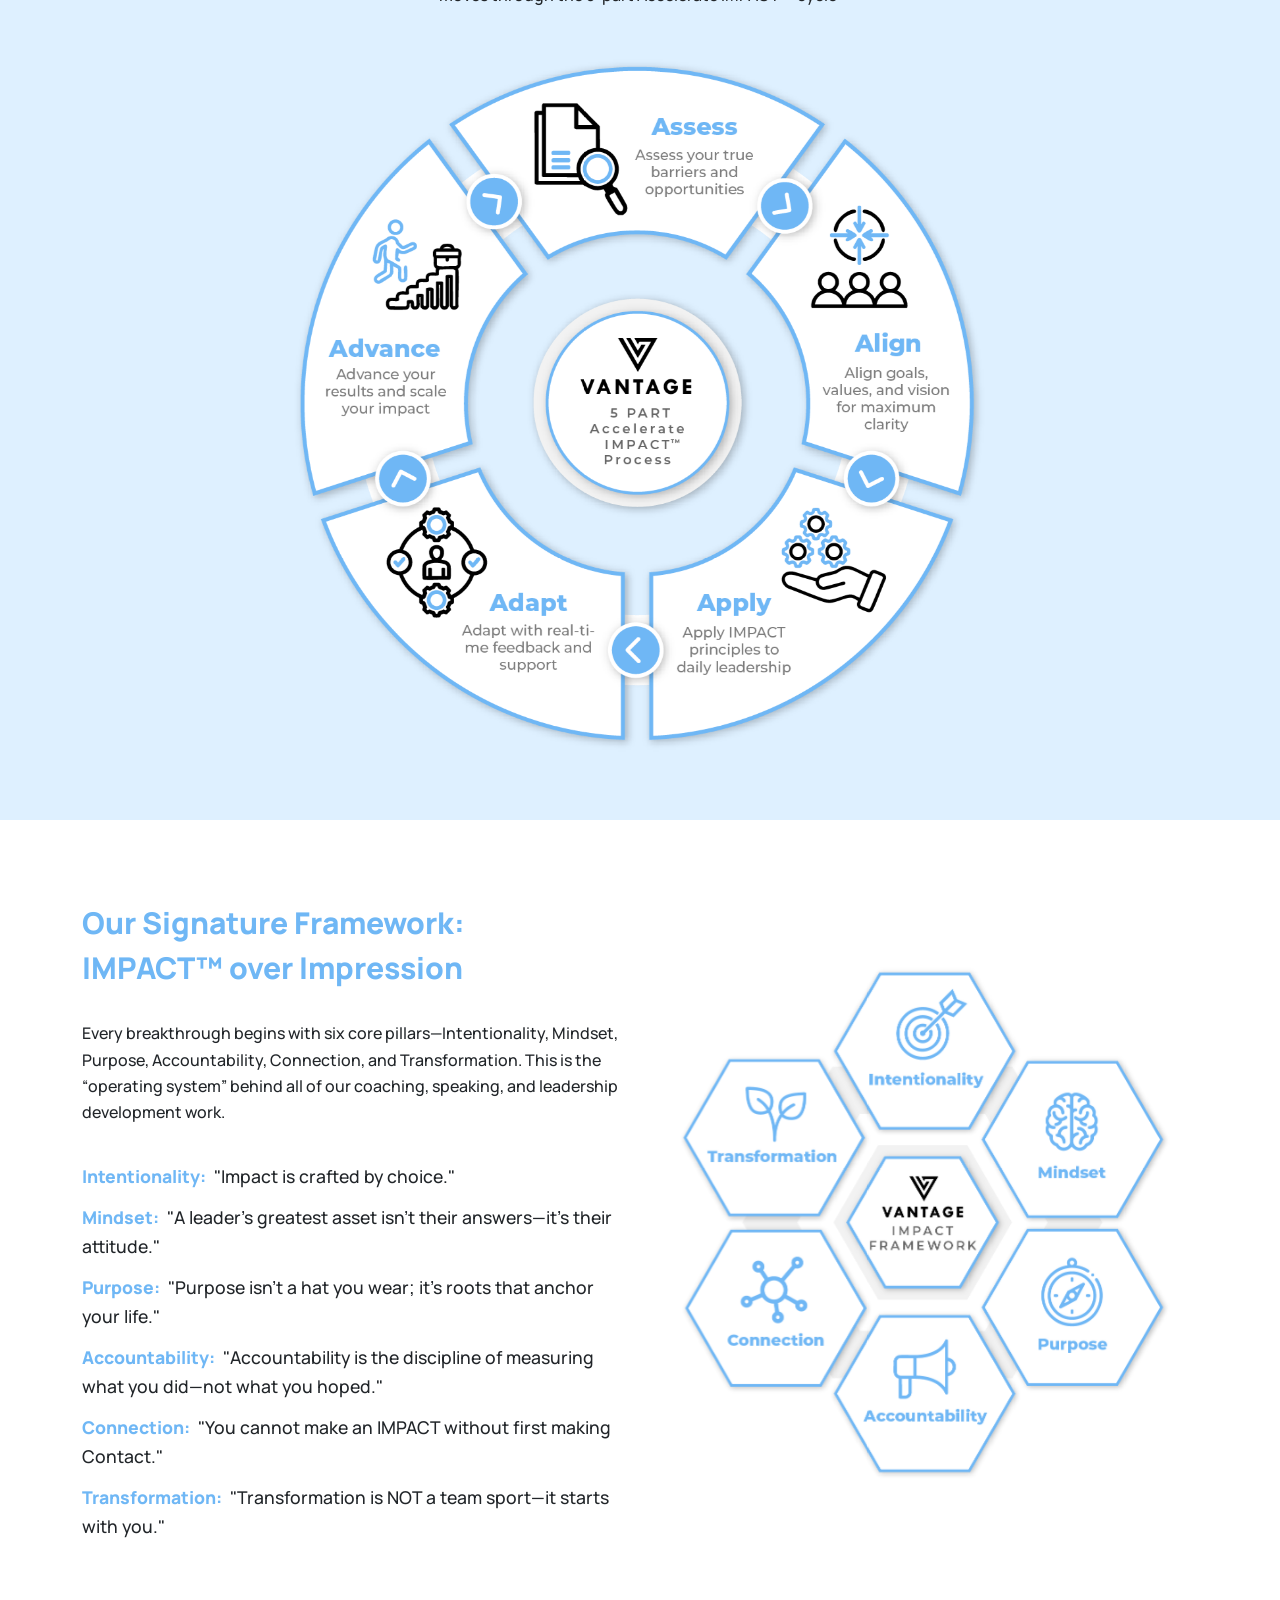
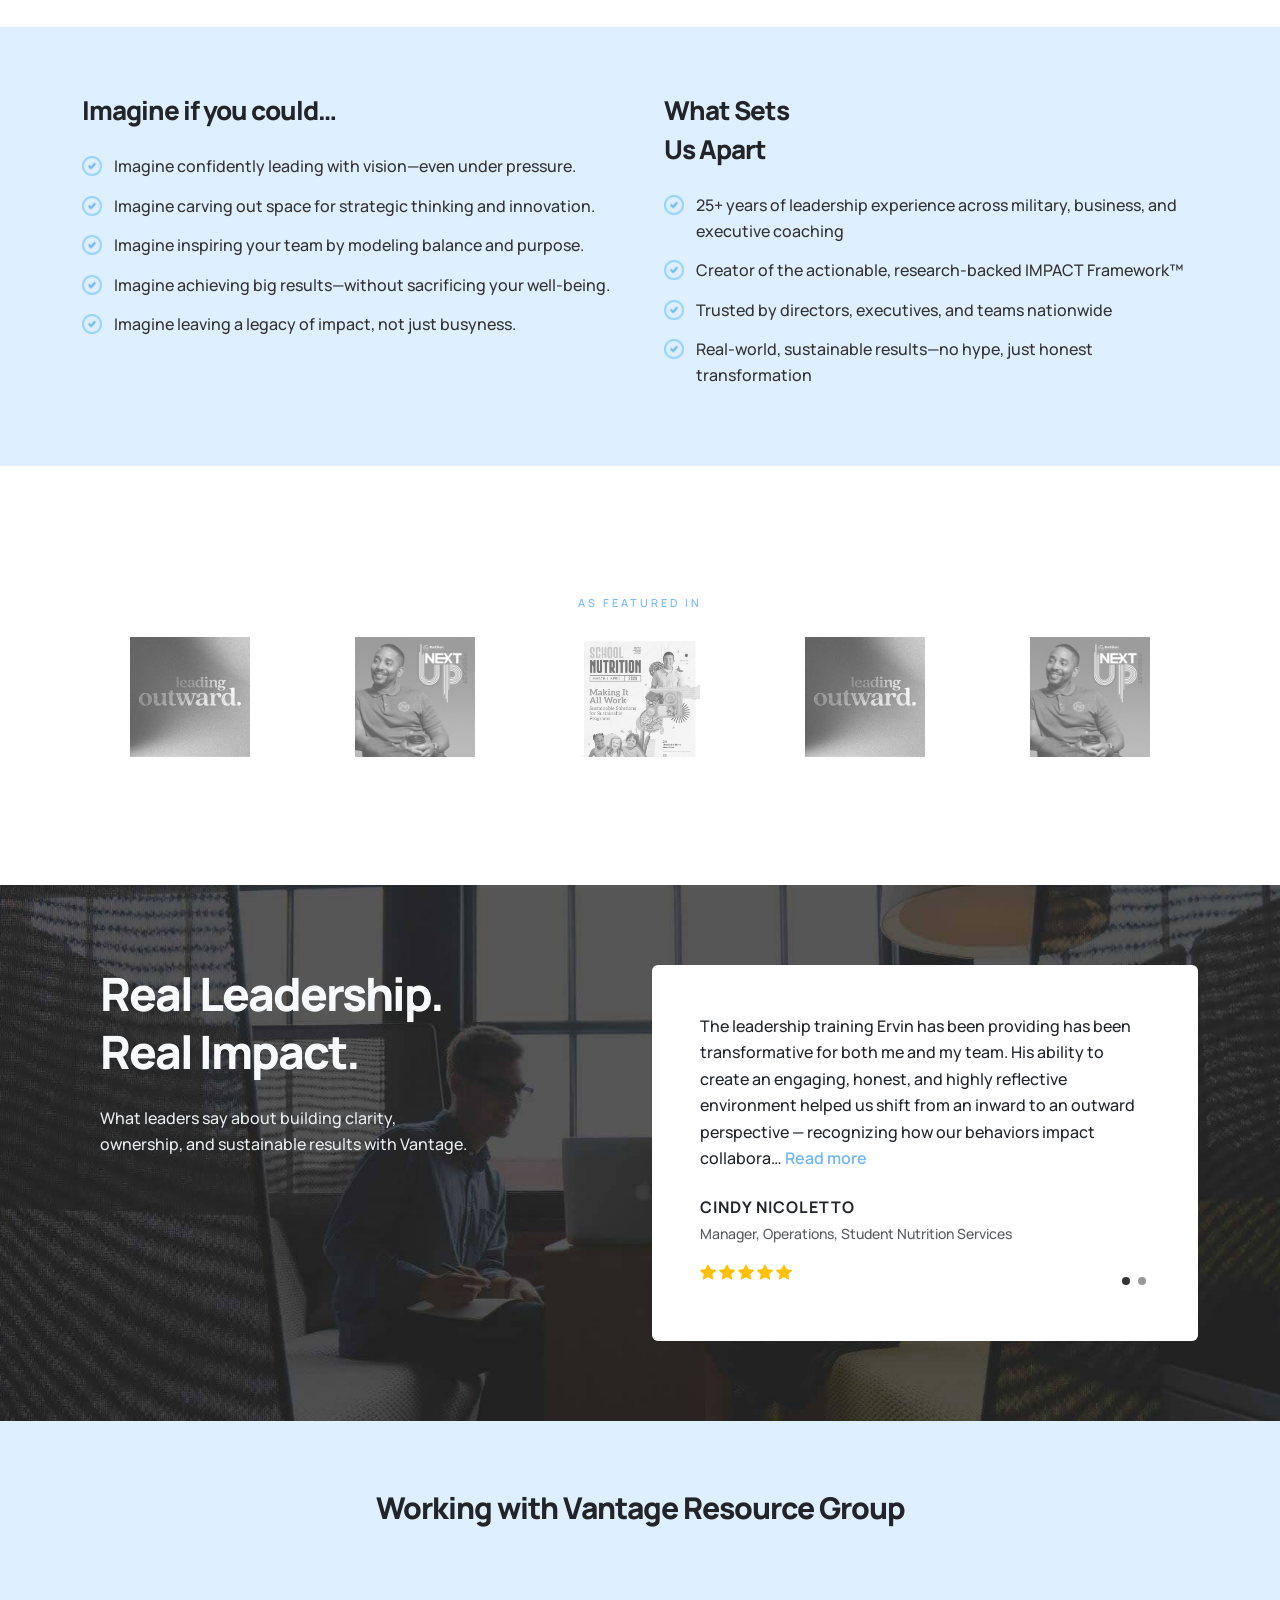
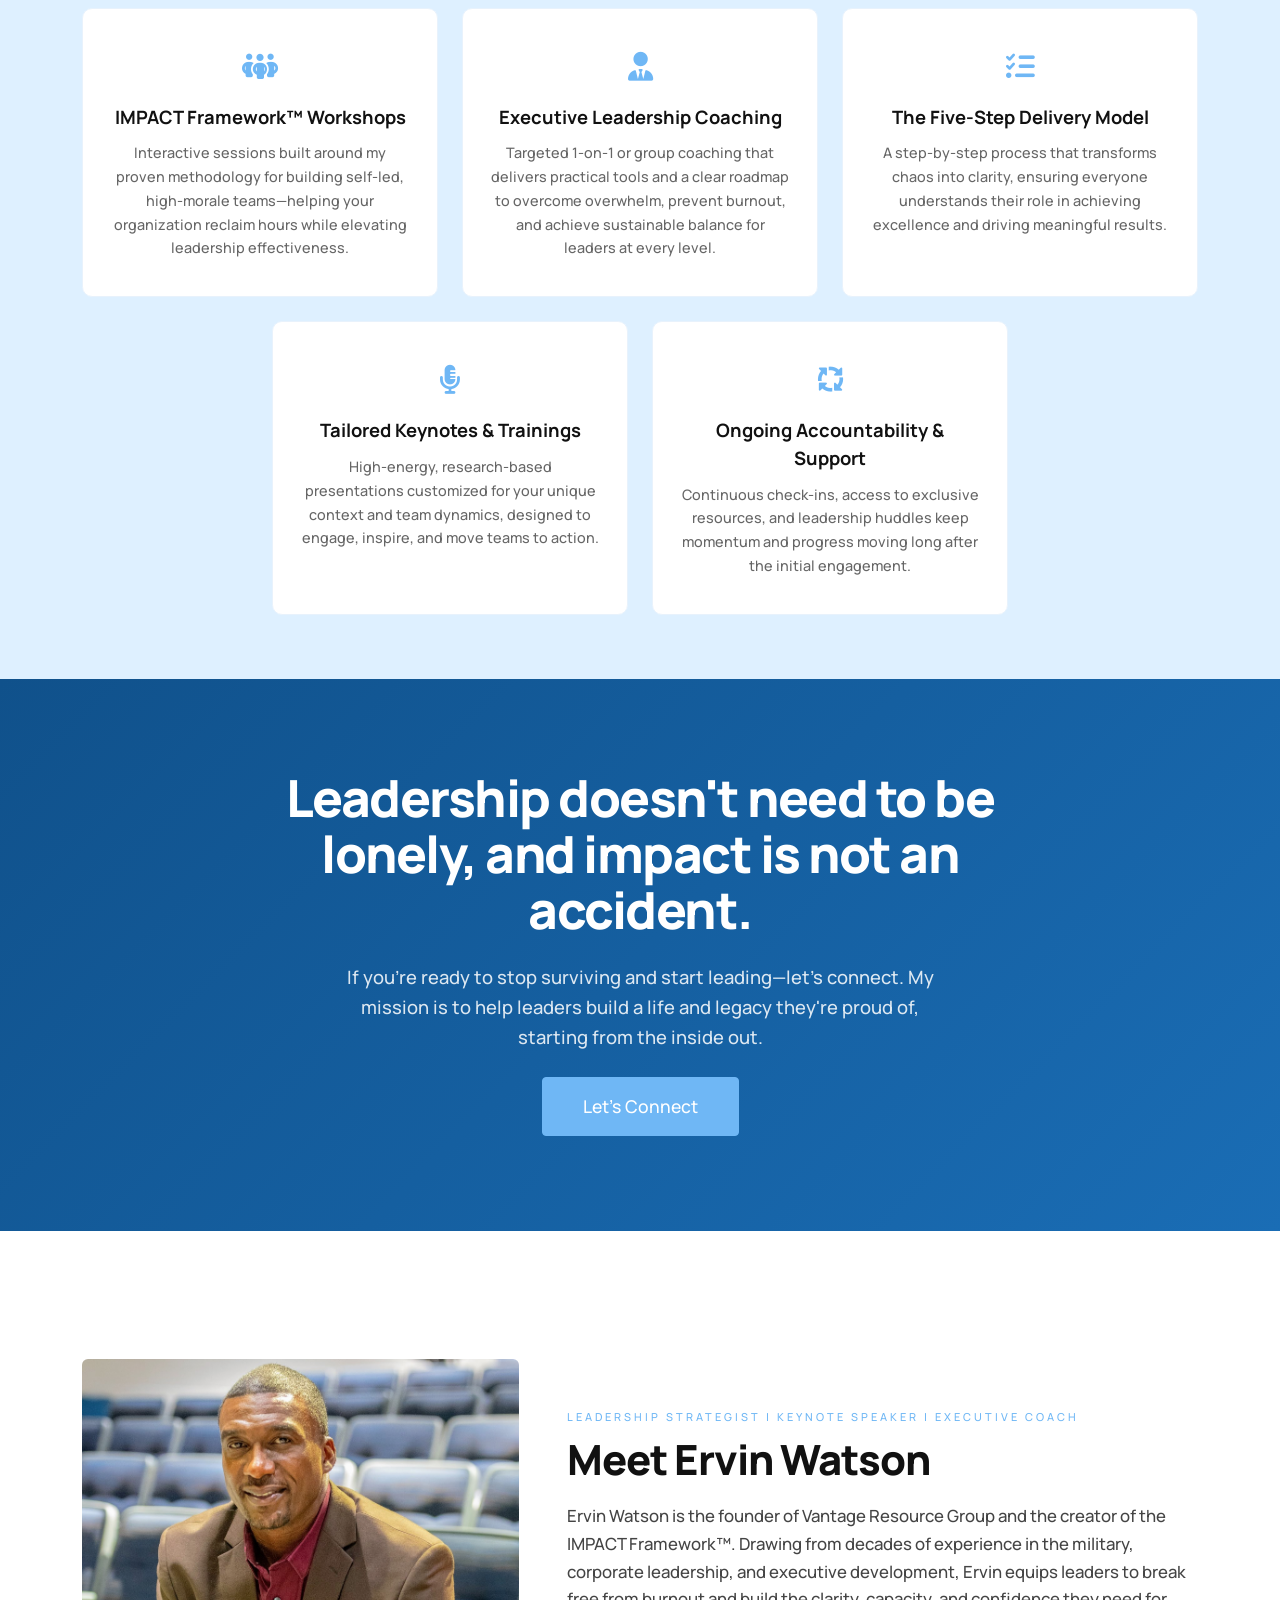
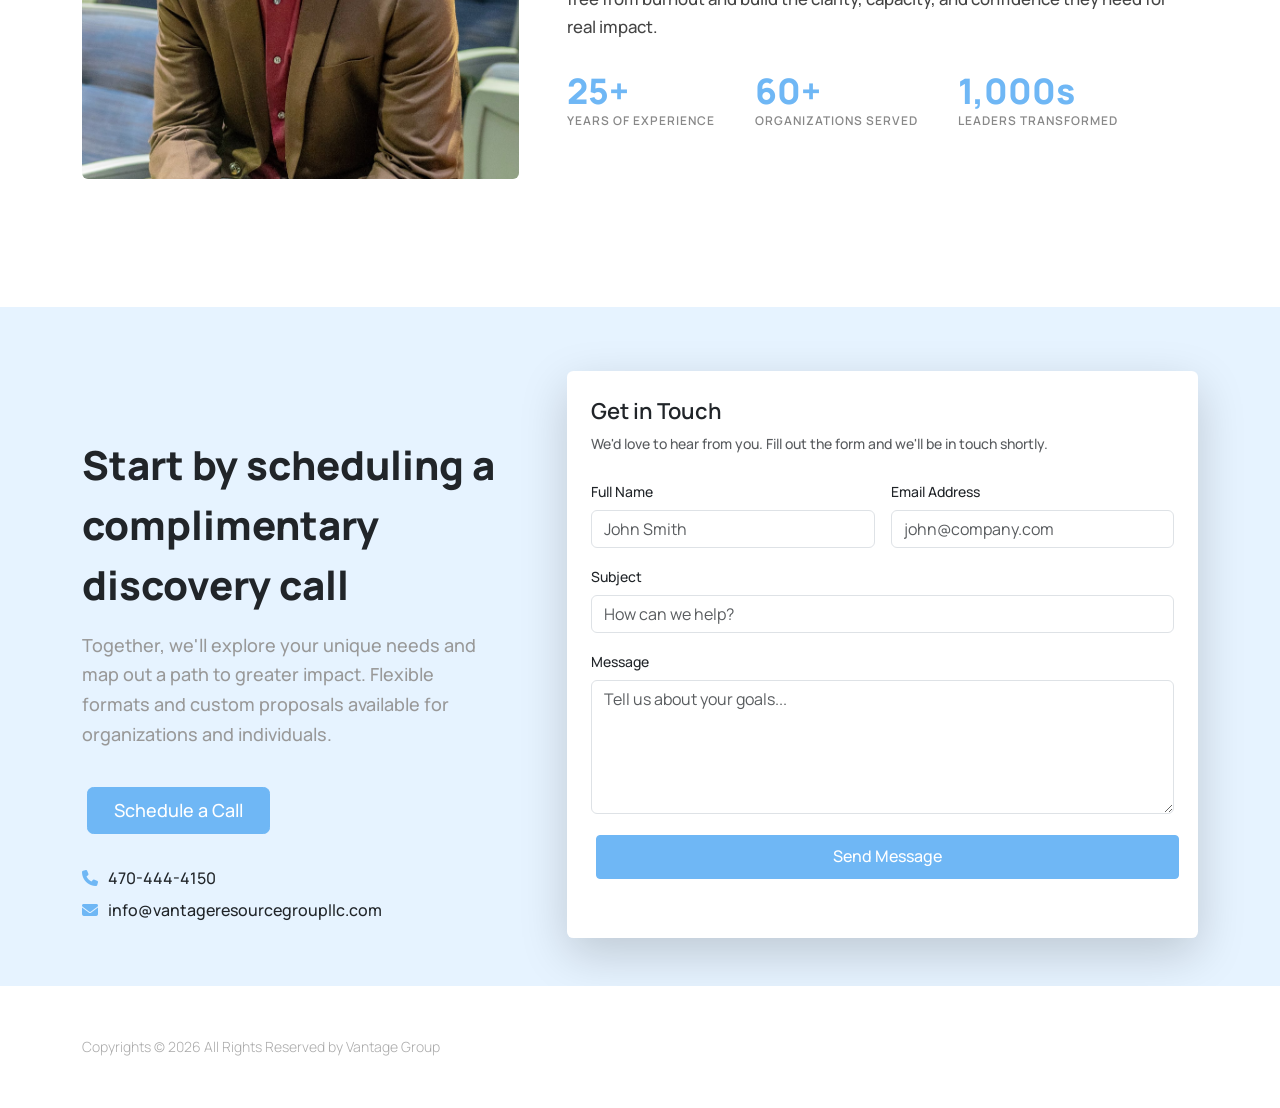
==== commit 27525b3b: "add lead2lead text" ====
--- a/about.html
+++ b/about.html
@@ -87,7 +87,7 @@
 								<li class="menu-item"><a class="menu-link" href="contact.html">
 										<div>Contact</div>
 									</a></li>
-								<li class="menu-item vrg-nav-cta"><a class="menu-link" href="event.html">
+								<li class="menu-item vrg-nav-cta"><a class="menu-link" href="live2lead.html">
 										<div>Live2Lead</div>
 									</a></li>
 							</ul>
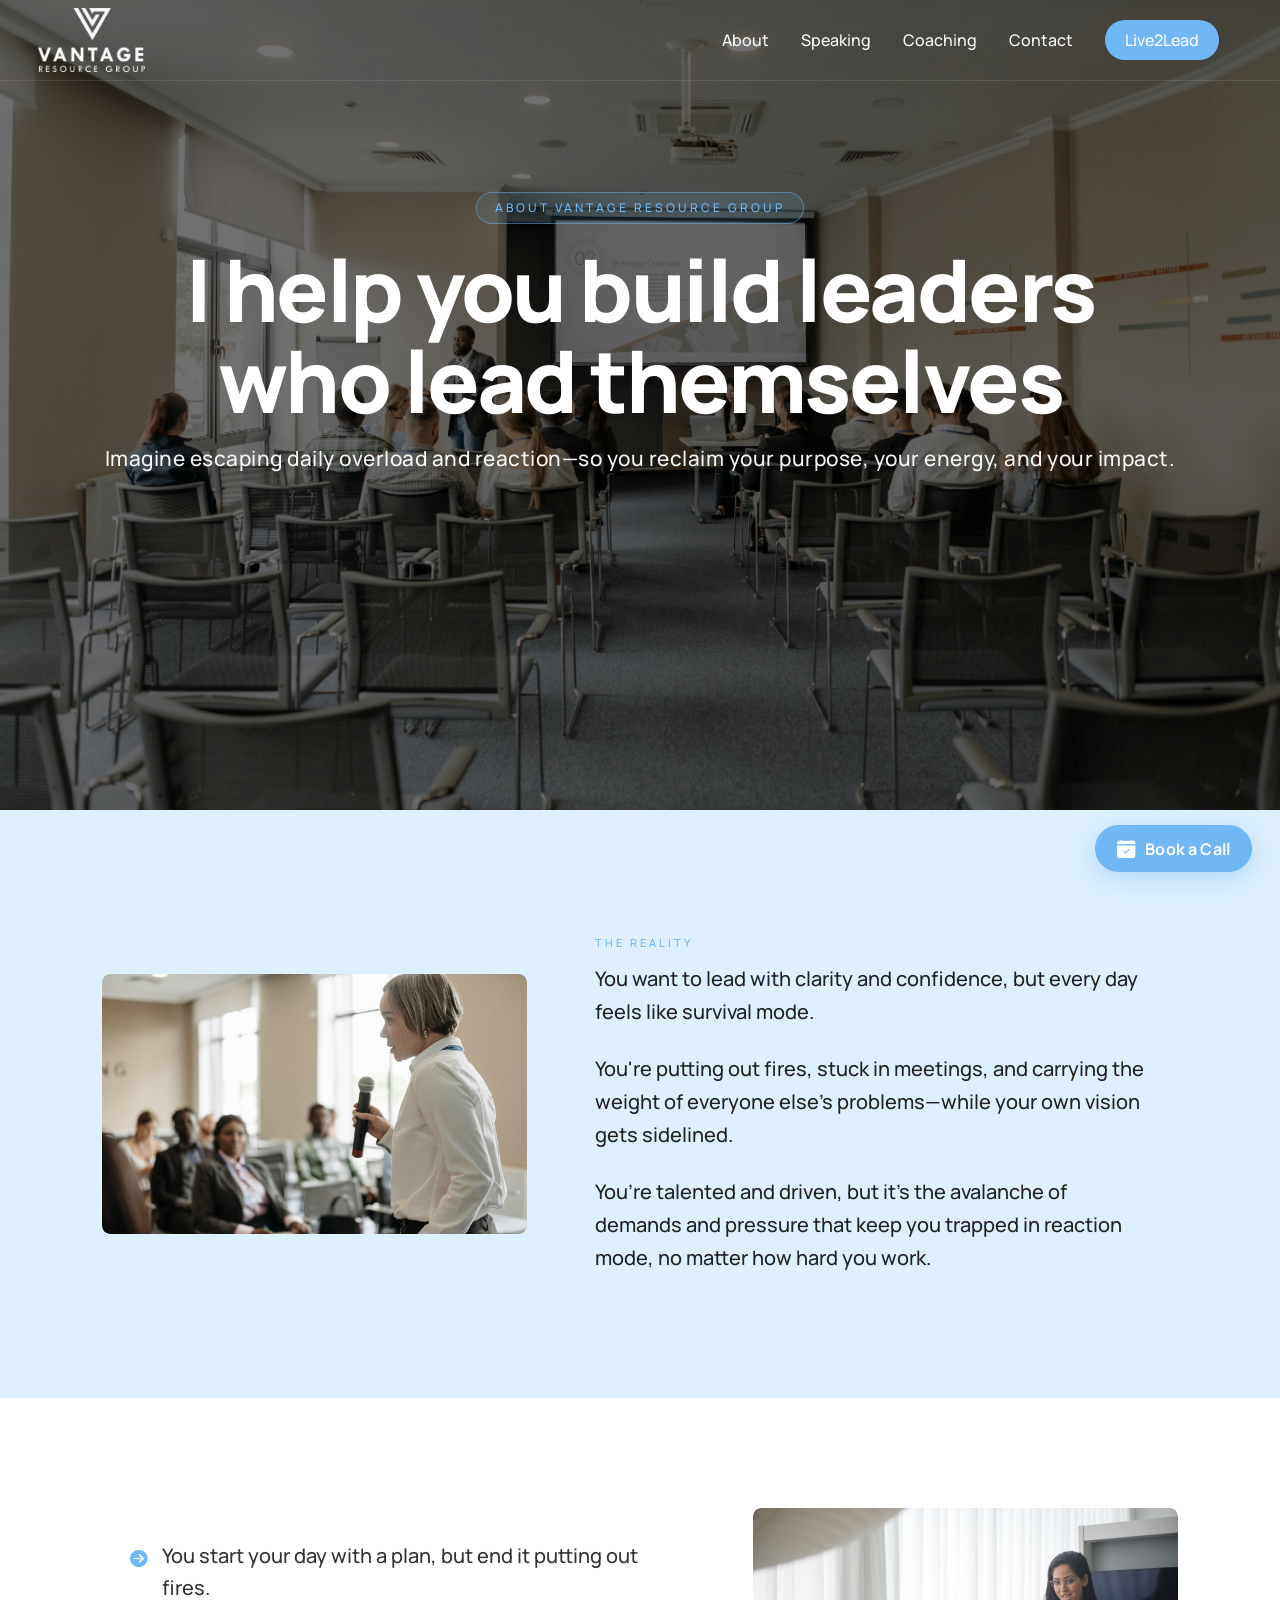
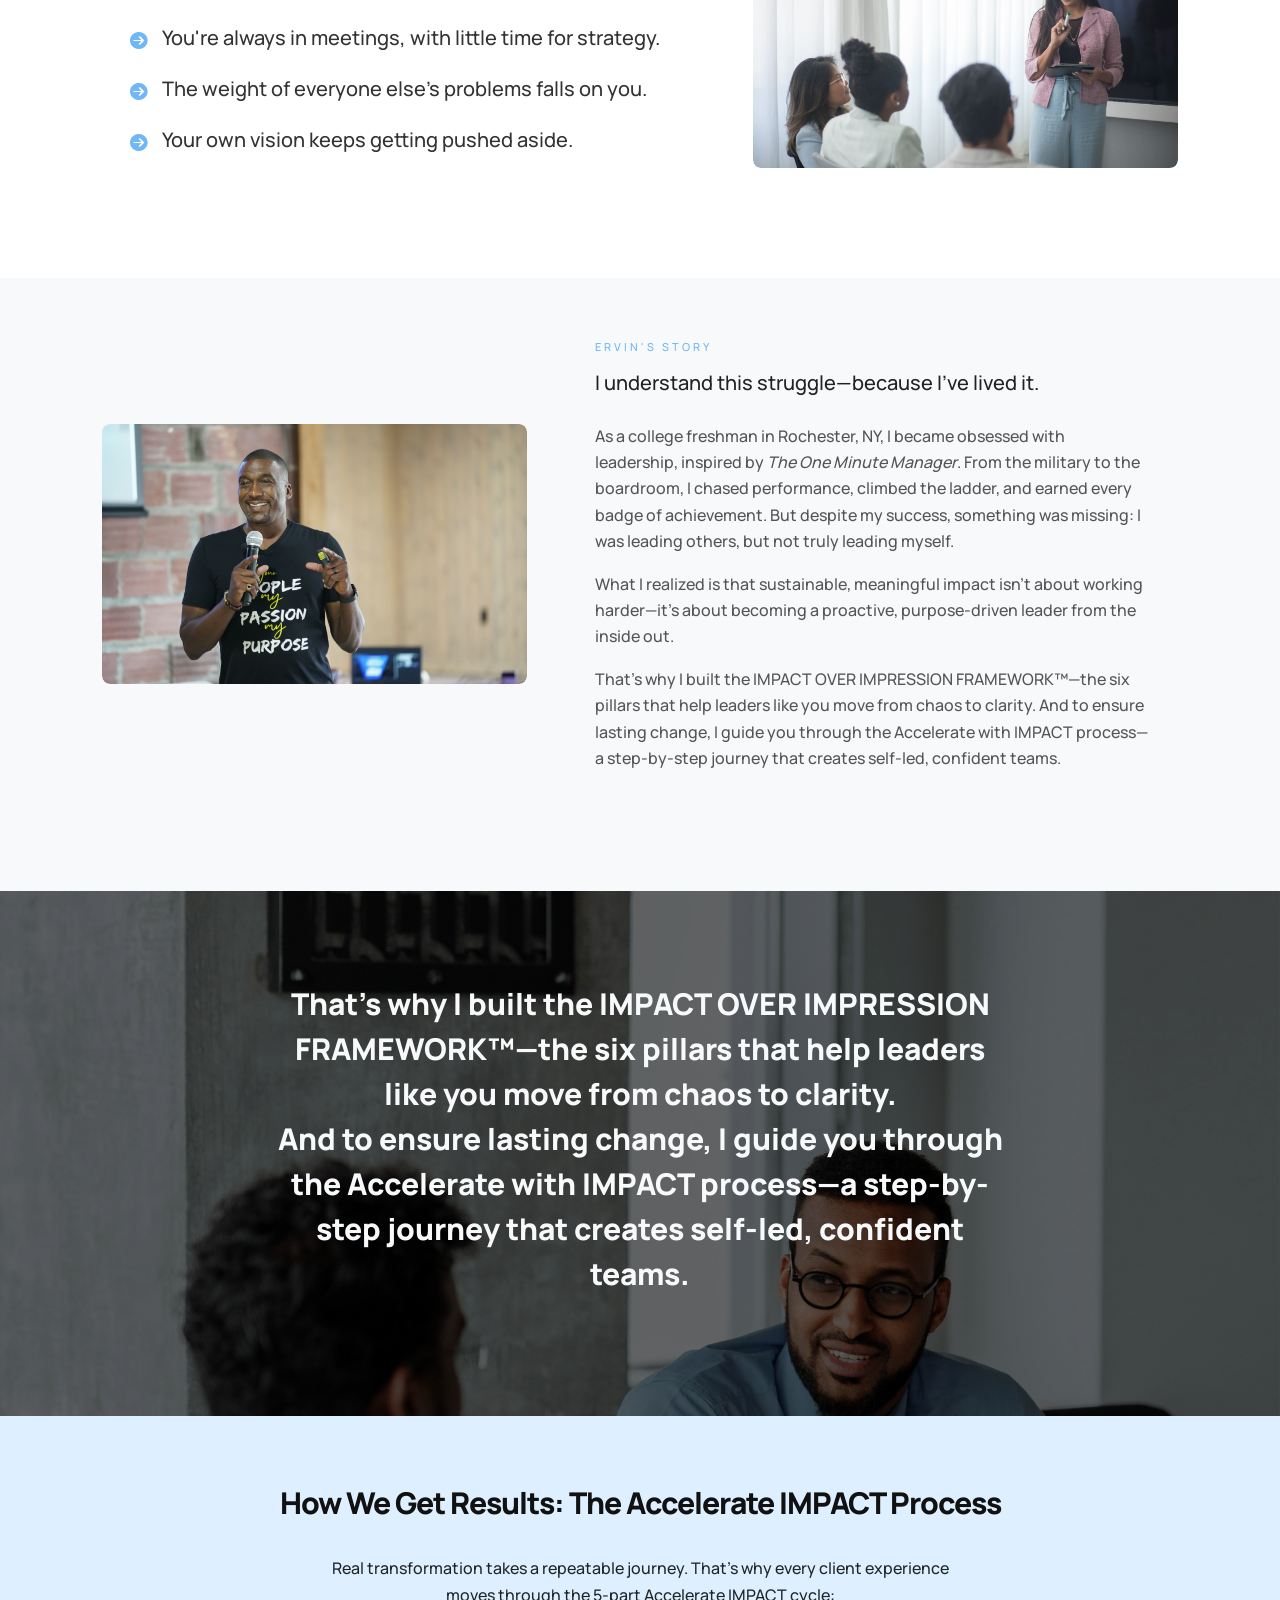
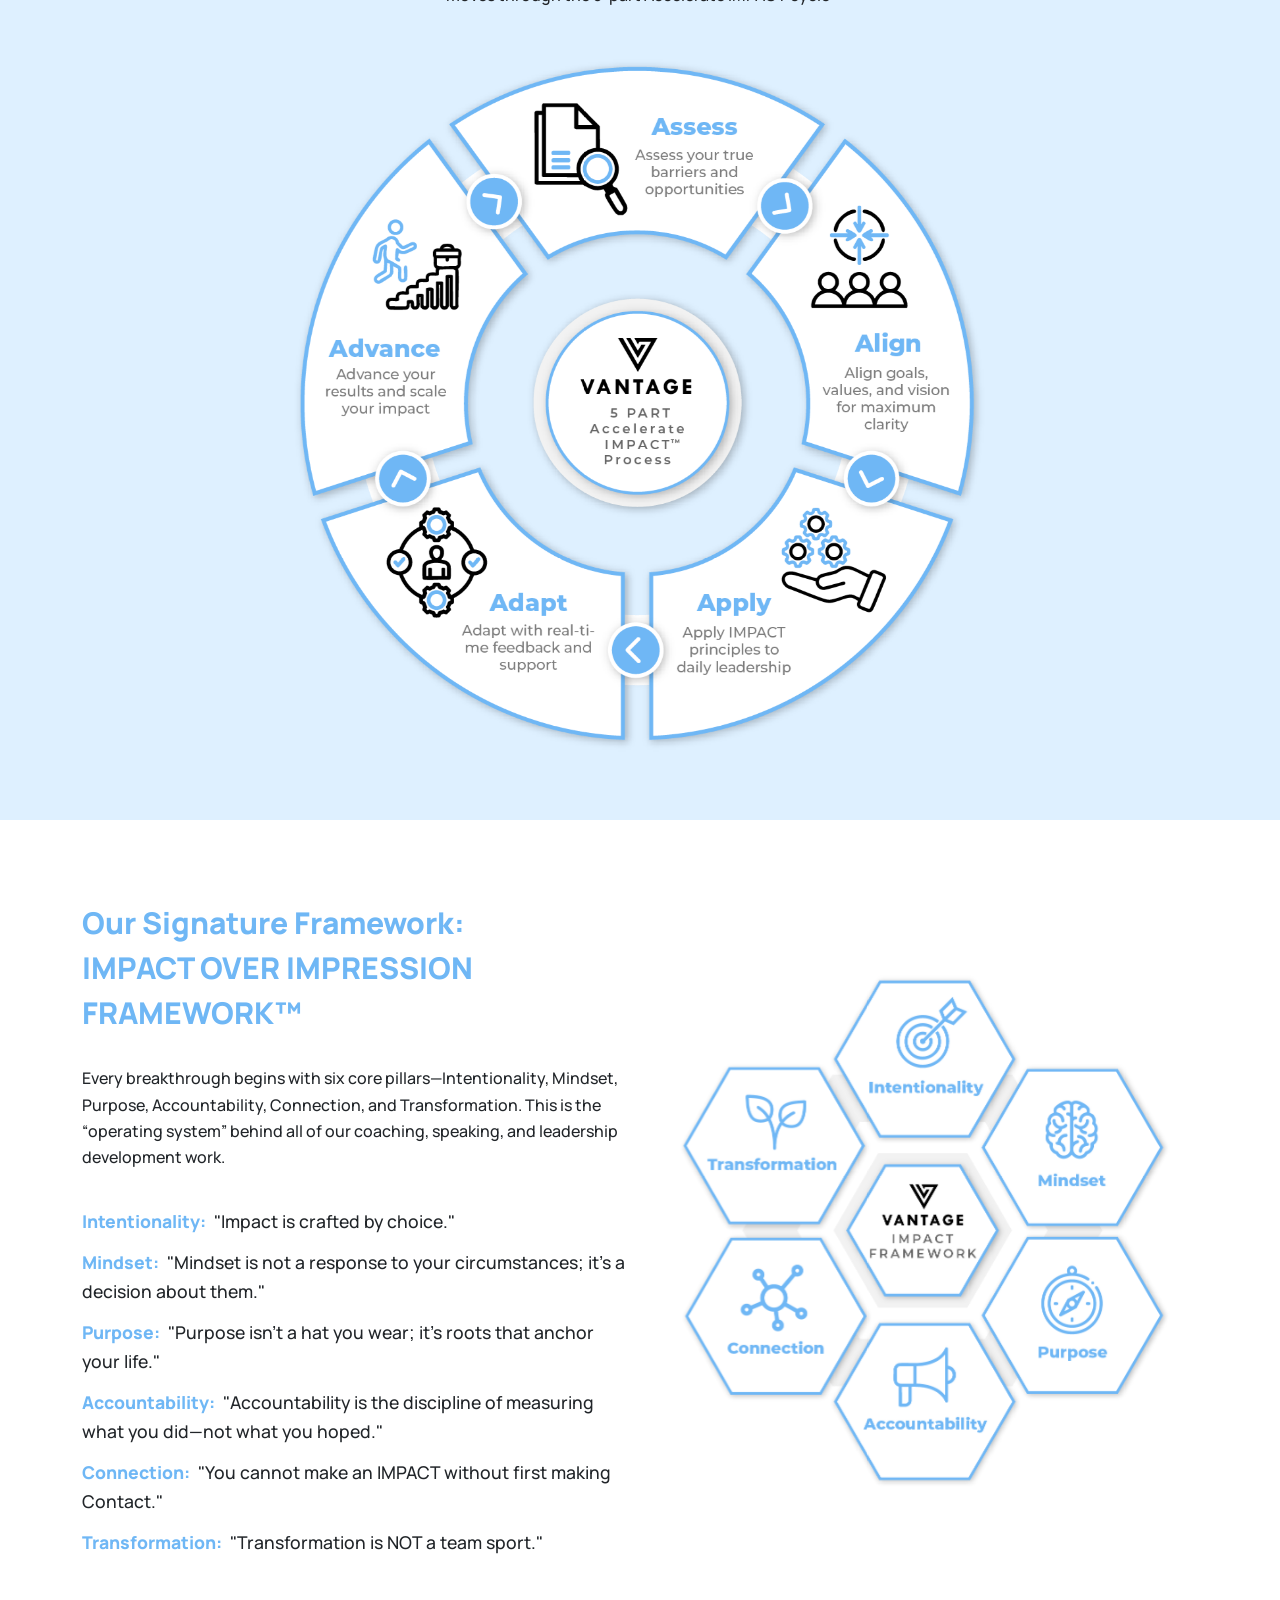
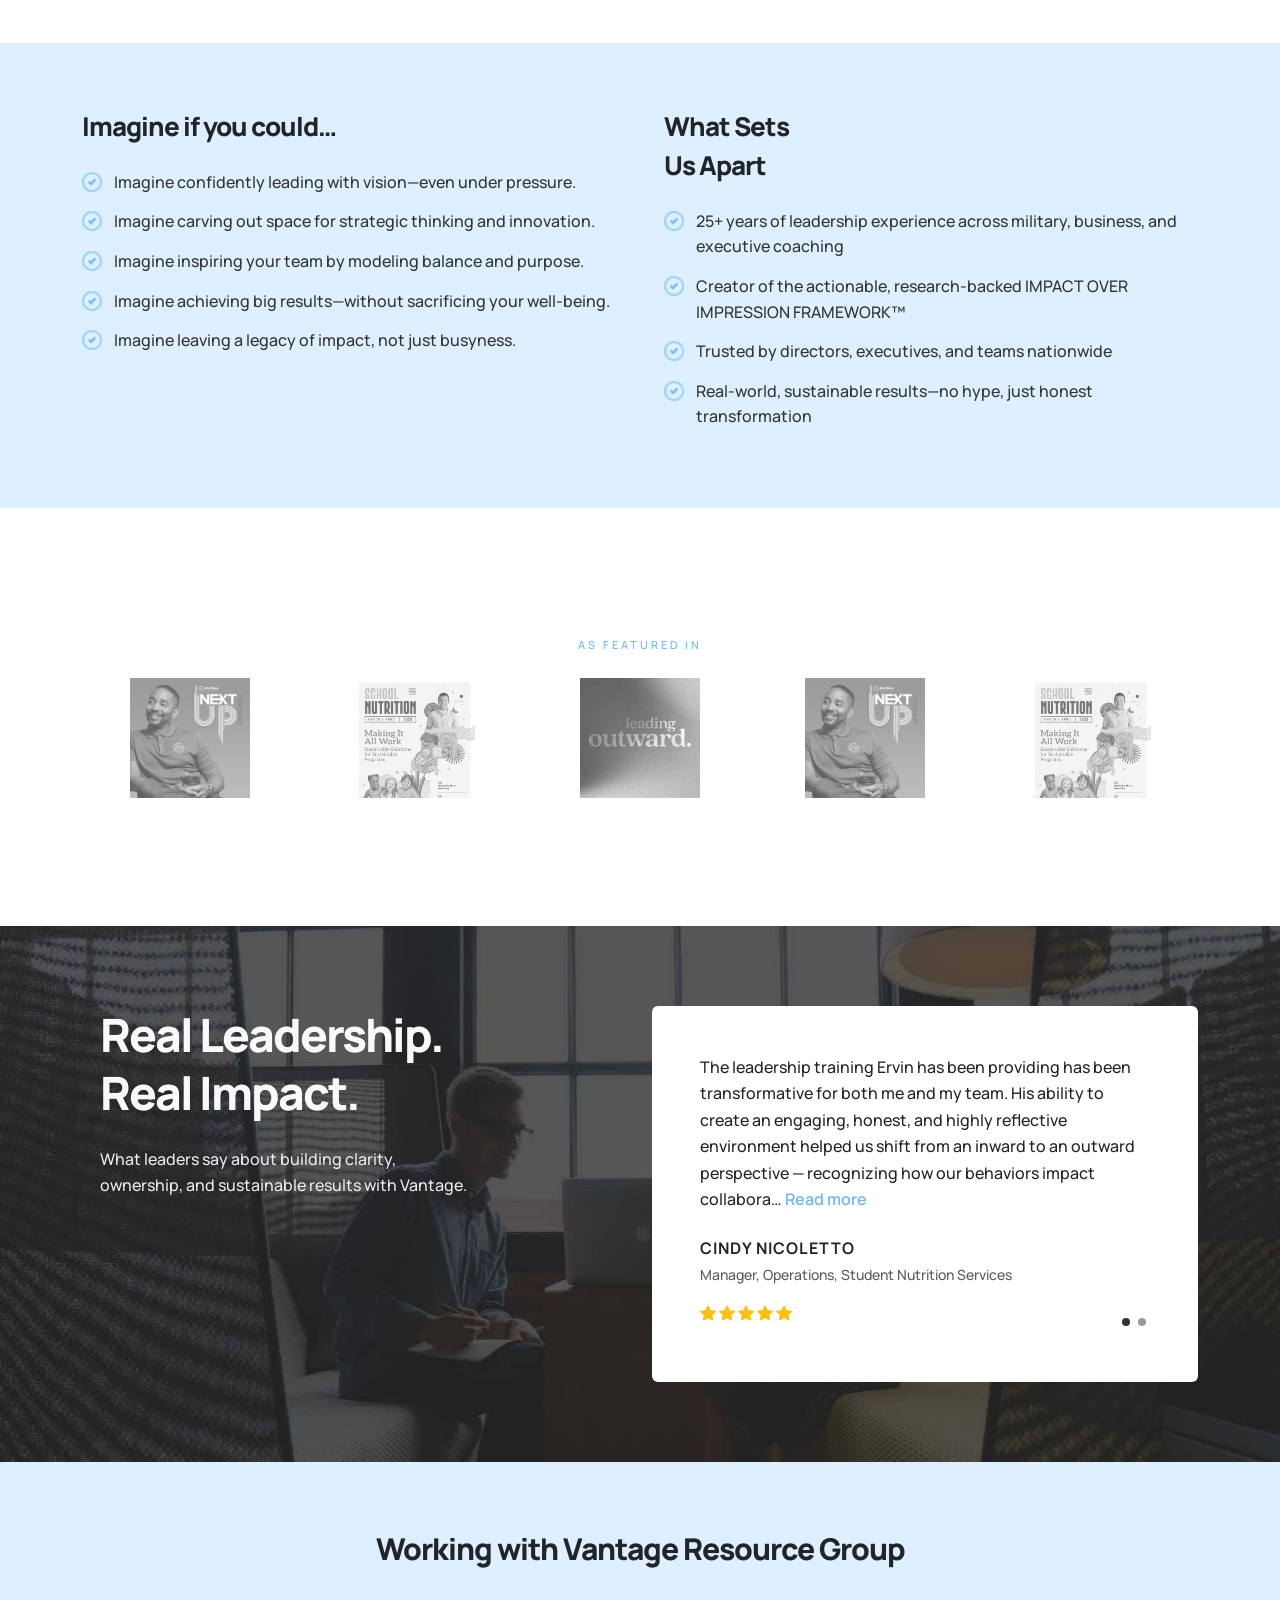
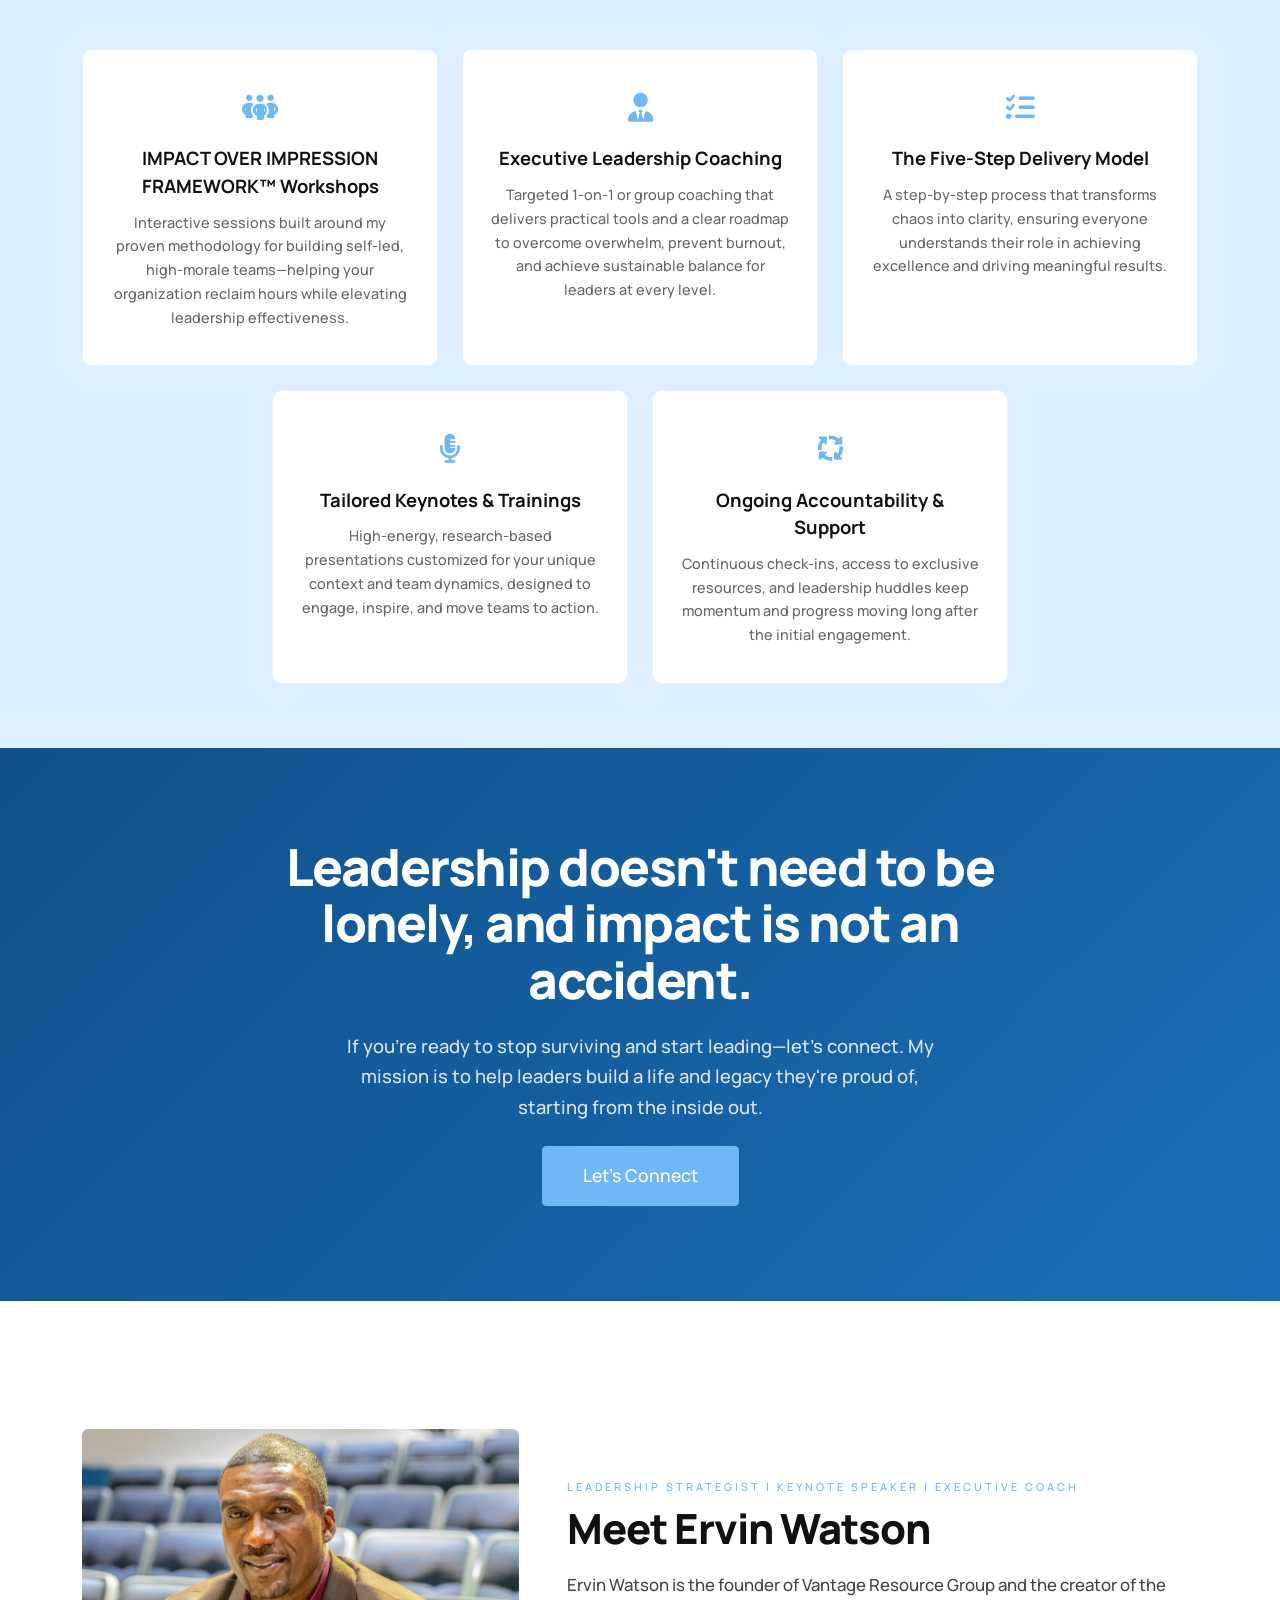
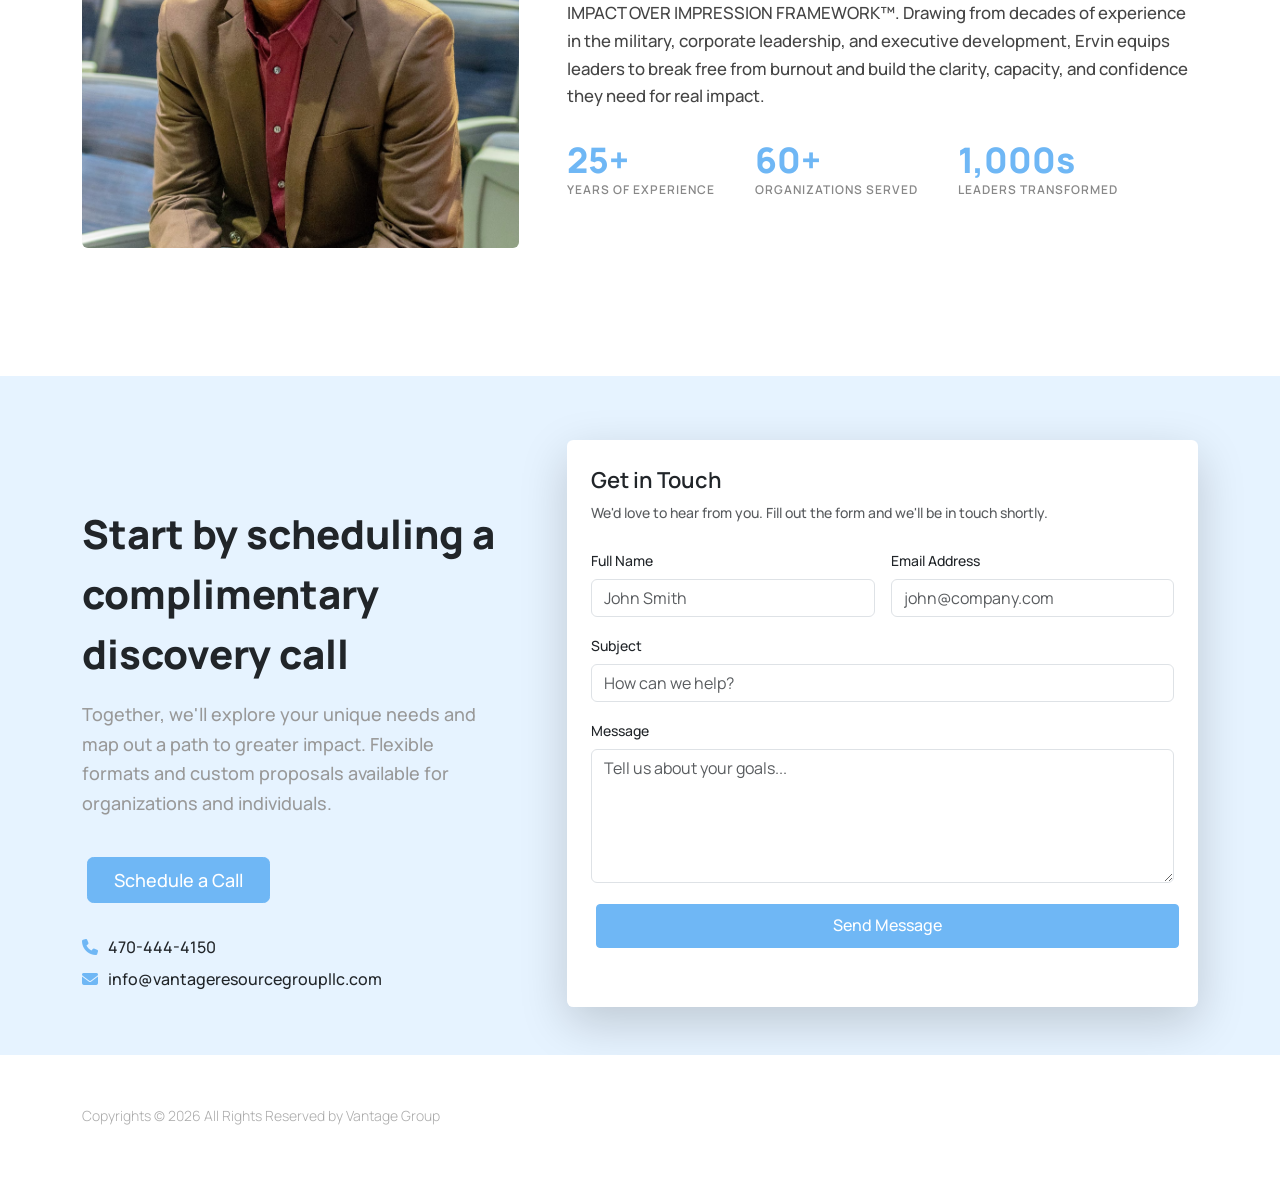
==== commit 1b191f76: "change definitions" ====
--- a/about.html
+++ b/about.html
@@ -6,7 +6,7 @@
 	<meta http-equiv="content-type" content="text/html; charset=utf-8">
 	<meta http-equiv="x-ua-compatible" content="IE=edge">
 	<meta name="author" content="SemiColonWeb">
-	<meta name="description" content="About Ervin Watson - Leadership strategist, keynote speaker, and founder of the IMPACT Framework™ at Vantage Resource Group.">
+	<meta name="description" content="About Ervin Watson - Leadership strategist, keynote speaker, and founder of the IMPACT OVER IMPRESSION FRAMEWORK™ at Vantage Resource Group.">
 
 	<!-- Favicon -->
 	<link rel="icon" type="image/x-icon" href="images/favicon.ico">
@@ -188,7 +188,7 @@
 									<p class="vrg-split-body">I understand this struggle—because I've lived it.</p>
 									<p class="vrg-split-body-light">As a college freshman in Rochester, NY, I became obsessed with leadership, inspired by <em>The One Minute Manager</em>. From the military to the boardroom, I chased performance, climbed the ladder, and earned every badge of achievement. But despite my success, something was missing: I was leading others, but not truly leading myself.</p>
 									<p class="vrg-split-body-light">What I realized is that sustainable, meaningful impact isn't about working harder—it's about becoming a proactive, purpose-driven leader from the inside out.</p>
-									<p class="vrg-split-body-light">That's why I built the IMPACT over Impression™ Framework—the six pillars that help leaders like you move from chaos to clarity. And to ensure lasting change, I guide you through the Accelerate with IMPACT™ process—a step-by-step journey that creates self-led, confident teams.</p>
+									<p class="vrg-split-body-light">That's why I built the IMPACT OVER IMPRESSION FRAMEWORK™—the six pillars that help leaders like you move from chaos to clarity. And to ensure lasting change, I guide you through the Accelerate with IMPACT process—a step-by-step journey that creates self-led, confident teams.</p>
 								</div>
 							</div>
 
@@ -204,7 +204,7 @@
 					<div class="container" style="padding-top: 90px; padding-bottom: 90px;">
 						<div class="row justify-content-center">
 							<div class="col-lg-8 text-center dark">
-								<h2 class="vrg-approach-subtitle">That’s why I built the IMPACT over Impression™ Framework—the six pillars that help leaders like you move from chaos to clarity. <br>And to ensure lasting change, I guide you through the Accelerate with IMPACT™ process—a step-by-step journey that creates self-led, confident teams.</h2>
+								<h2 class="vrg-approach-subtitle">That’s why I built the IMPACT OVER IMPRESSION FRAMEWORK™—the six pillars that help leaders like you move from chaos to clarity. <br>And to ensure lasting change, I guide you through the Accelerate with IMPACT process—a step-by-step journey that creates self-led, confident teams.</h2>
 							</div>
 						</div>
 					</div>
@@ -216,12 +216,12 @@
 					<div class="container">
 
 						<div class="text-center mb-5" data-animate="fadeInUp">
-							<h2 class="text-transform-none" style="color: #111; letter-spacing: -1px;">How We Get Results: The Accelerate IMPACT™ Process</h2>
-							<p class="mt-2" style="max-width: 620px; margin: 0 auto;">Real transformation takes a repeatable journey. That’s why every client experience moves through the 5-part Accelerate IMPACT™ cycle:</p>
+							<h2 class="text-transform-none" style="color: #111; letter-spacing: -1px;">How We Get Results: The Accelerate IMPACT Process</h2>
+							<p class="mt-2" style="max-width: 620px; margin: 0 auto;">Real transformation takes a repeatable journey. That’s why every client experience moves through the 5-part Accelerate IMPACT cycle:</p>
 						</div>
 
 						<div class="text-center" data-animate="fadeInUp">
-							<img src="images/vantage-5-part-process.png" alt="The Accelerate IMPACT™ 5-Part Process" style="max-width: 700px; width: 100%; height: auto;">
+							<img src="images/vantage-5-part-process.png" alt="The Accelerate IMPACT 5-Part Process" style="max-width: 700px; width: 100%; height: auto;">
 						</div>
 
 					</div>
@@ -234,22 +234,22 @@
 
 							<div class="col-lg-6" data-animate="fadeInLeft">
 								<div>
-									<h2 style="color: #6fb7f5;">Our Signature Framework: <br> IMPACT™ over Impression</h2>
+									<h2 style="color: #6fb7f5;">Our Signature Framework: <br> IMPACT OVER IMPRESSION FRAMEWORK™</h2>
 									<p>Every breakthrough begins with six core pillars—Intentionality, Mindset, Purpose, Accountability, Connection, and Transformation. This is the “operating system” behind all of our coaching, speaking, and leadership development work.</p>
 									<div class="vrg-impact-quotes mt-3">
 										<div class="vrg-iq-item active"><span class="vrg-iq-label">Intentionality:</span> "Impact is crafted by choice."</div>
-										<div class="vrg-iq-item active"><span class="vrg-iq-label">Mindset:</span> "A leader's greatest asset isn't their answers—it's their attitude."</div>
+										<div class="vrg-iq-item active"><span class="vrg-iq-label">Mindset:</span> "Mindset is not a response to your circumstances; it's a decision about them."</div>
 										<div class="vrg-iq-item active"><span class="vrg-iq-label">Purpose:</span> "Purpose isn't a hat you wear; it's roots that anchor your life."</div>
 										<div class="vrg-iq-item active"><span class="vrg-iq-label">Accountability:</span> "Accountability is the discipline of measuring what you did—not what you hoped."</div>
 										<div class="vrg-iq-item active"><span class="vrg-iq-label">Connection:</span> "You cannot make an IMPACT without first making Contact."</div>
-										<div class="vrg-iq-item active"><span class="vrg-iq-label">Transformation:</span> "Transformation is NOT a team sport—it starts with you."</div>
+										<div class="vrg-iq-item active"><span class="vrg-iq-label">Transformation:</span> "Transformation is NOT a team sport."</div>
 									</div>
 								</div>
 							</div>
 
 							<div data-animate="fadeInRight" class="col-lg-6">
 								<div class="text-center">
-									<img src="images/vantage-impact-framework.png" alt="IMPACT Framework" style="max-width: 100%; height: auto;padding: 1.5em;">
+									<img src="images/vantage-impact-framework.png" alt="IMPACT OVER IMPRESSION FRAMEWORK™" style="max-width: 100%; height: auto;padding: 1.5em;">
 								</div>
 							</div>
 						</div>
@@ -277,7 +277,7 @@
 								<h3 class="text-transform-none mb-4" style="font-weight: 800; letter-spacing: -1px;">What Sets <br> Us Apart</h3>
 								<ul class="vrg-check-list">
 									<li>25+ years of leadership experience across military, business, and executive coaching</li>
-									<li>Creator of the actionable, research-backed IMPACT Framework™</li>
+									<li>Creator of the actionable, research-backed IMPACT OVER IMPRESSION FRAMEWORK™</li>
 									<li>Trusted by directors, executives, and teams nationwide</li>
 									<li>Real-world, sustainable results—no hype, just honest transformation</li>
 								</ul>
@@ -403,7 +403,7 @@
 							<div data-animate="fadeInUp" class="col-sm-6 col-lg-4">
 								<div class="vrg-value-card">
 									<div class="vrg-value-icon"><i class="fa-solid fa-people-group"></i></div>
-									<h5 class="vrg-value-title">IMPACT Framework™ Workshops</h5>
+									<h5 class="vrg-value-title">IMPACT OVER IMPRESSION FRAMEWORK™ Workshops</h5>
 									<p class="vrg-value-desc">Interactive sessions built around my proven methodology for building self-led, high-morale teams—helping your organization reclaim hours while elevating leadership effectiveness.</p>
 								</div>
 							</div>
@@ -471,7 +471,7 @@
 							<div data-animate="fadeInRight" class="col-lg-7">
 								<p class="vrg-about-label">Leadership Strategist | Keynote Speaker | Executive Coach</p>
 								<h2 class="vrg-about-bio-name">Meet Ervin Watson</h2>
-								<p class="vrg-about-bio-text">Ervin Watson is the founder of Vantage Resource Group and the creator of the IMPACT Framework™. Drawing from decades of experience in the military, corporate leadership, and executive development, Ervin equips leaders to break free from burnout and build the clarity, capacity, and confidence they need for real impact.</p>
+								<p class="vrg-about-bio-text">Ervin Watson is the founder of Vantage Resource Group and the creator of the IMPACT OVER IMPRESSION FRAMEWORK™. Drawing from decades of experience in the military, corporate leadership, and executive development, Ervin equips leaders to break free from burnout and build the clarity, capacity, and confidence they need for real impact.</p>
 
 								<div class="vrg-about-stats">
 									<div class="vrg-stat">
--- a/css/custom.css
+++ b/css/custom.css
@@ -61,6 +61,11 @@
 	display: flex;
 	align-items: center;
 	padding-top: 80px;
+}
+
+/* Coaching hero — full-height like the homepage */
+#coaching-hero {
+	min-height: 90vh;
 }
 
 #about-hero,
@@ -140,6 +145,74 @@
 	max-width: 580px;
 	margin: 0 auto;
 	line-height: 1.75;
+}
+
+/* ================================================================
+   Hero — "Watch Video" Button + Video Modal
+   ================================================================ */
+.vrg-hero-play {
+	display: inline-flex;
+	align-items: center;
+	gap: 14px;
+	margin-top: 34px;
+	padding: 8px 26px 8px 8px;
+	border: 1px solid rgba(255, 255, 255, 0.28);
+	border-radius: 50px;
+	background: rgba(255, 255, 255, 0.08);
+	color: #fff;
+	font-size: 1rem;
+	font-weight: 600;
+	letter-spacing: 0.3px;
+	cursor: pointer;
+	-webkit-backdrop-filter: blur(6px);
+	backdrop-filter: blur(6px);
+	transition: background 0.25s ease, border-color 0.25s ease, transform 0.25s ease;
+}
+
+.vrg-hero-play:hover {
+	background: rgba(255, 255, 255, 0.16);
+	border-color: rgba(255, 255, 255, 0.5);
+	transform: translateY(-2px);
+}
+
+.vrg-hero-play-icon {
+	display: inline-flex;
+	align-items: center;
+	justify-content: center;
+	width: 46px;
+	height: 46px;
+	border-radius: 50%;
+	background: #6fb7f5;
+	color: #fff;
+	font-size: 1.4rem;
+	flex-shrink: 0;
+}
+
+.vrg-video-modal .modal-content {
+	background: transparent;
+}
+
+.vrg-video-modal-player {
+	width: 100%;
+	height: auto;
+	display: block;
+	border-radius: 14px;
+	box-shadow: 0 20px 60px rgba(0, 0, 0, 0.55);
+	background: #000;
+}
+
+.vrg-video-modal-close {
+	position: absolute;
+	top: -44px;
+	right: 0;
+	z-index: 5;
+	opacity: 1;
+}
+
+@media (max-width: 575.98px) {
+	.vrg-video-modal-close {
+		top: -40px;
+	}
 }
 
 /* ================================================================
